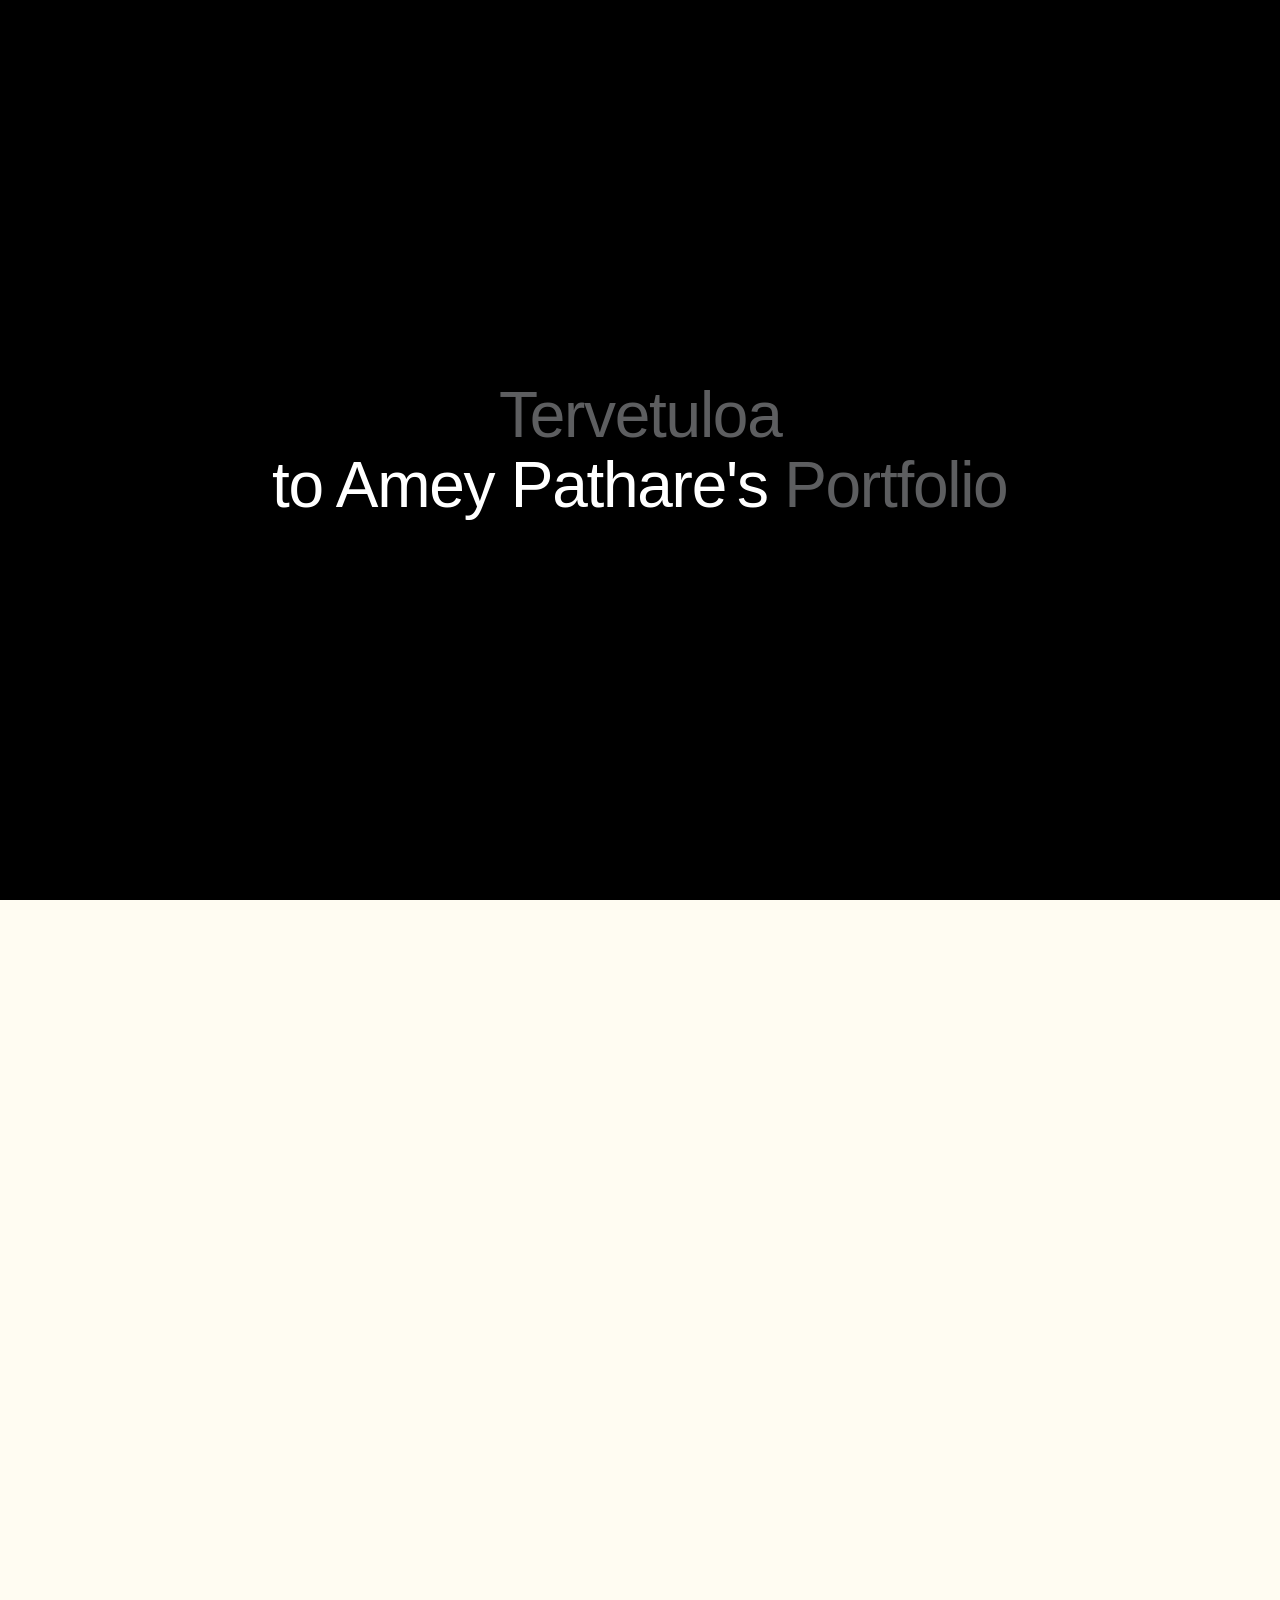
==== index.html @ 40202f6b "Updates" ====
<!DOCTYPE html>
<html lang="en">
  <head>
    <meta charset="UTF-8" />

    <!-- ===== Favicon ===== -->
    <link rel="icon" type="image/png" href="/images/Fav_Icon_Logo.png" />
    <link rel="apple-touch-icon" href="/images/Fav_Icon_Logo.png" />

    <meta name="viewport" content="width=device-width, initial-scale=1.0" />
    <title>Portfolio | Amey Pathare</title>

    <!-- ===== Google Fonts ===== -->
    <link rel="preconnect" href="https://fonts.googleapis.com" />
    <link rel="preconnect" href="https://fonts.gstatic.com" crossorigin />
    <link
      href="https://fonts.googleapis.com/css2?family=DM+Sans:opsz,wght@9..40,100..1000&family=Inter:opsz,wght@14..32,100..900&display=swap"
      rel="stylesheet"
    />

    <!-- ===== Font Awesome ===== -->
    <link
      rel="stylesheet"
      href="https://cdnjs.cloudflare.com/ajax/libs/font-awesome/6.0.0-beta3/css/all.min.css"
    />

    <!-- ===== Microsoft Clarity ===== -->
    <script type="text/javascript">
      (function (c, l, a, r, i, t, y) {
        c[a] = c[a] || function () { (c[a].q = c[a].q || []).push(arguments) };
        t = l.createElement(r); t.async = 1; t.src = "https://www.clarity.ms/tag/" + i;
        y = l.getElementsByTagName(r)[0]; y.parentNode.insertBefore(t, y);
      })(window, document, "clarity", "script", "xxxxxxxxxx");
    </script>
    <script type="module" crossorigin src="/assets/index-BLU9GgT3.js"></script>
    <link rel="stylesheet" crossorigin href="/assets/index-BOpM1VUG.css">
  </head>
  <body>
    <div id="root"></div>
  </body>
</html>
---- assets/index-BOpM1VUG.css ----
:root{--text:#6b6375;--text-h:#08060d;--bg:#fffcf2;--border:#e5e4e7;--sans:-apple-system, BlinkMacSystemFont, "Inter", "Segoe UI", Roboto, sans-serif;--heading:-apple-system, BlinkMacSystemFont, "Inter", "Segoe UI", Roboto, sans-serif;--mono:ui-monospace, Consolas, monospace;font:16px/145% var(--sans);--lightningcss-light:initial;--lightningcss-dark: ;color-scheme:light;color:var(--text);background:var(--bg);font-synthesis:none;text-rendering:optimizelegibility;-webkit-font-smoothing:antialiased;-moz-osx-font-smoothing:grayscale}*,:before,:after{box-sizing:border-box}html,body{font-family:var(--sans);color:var(--text-h);background:#fffcf2!important}#root{text-align:left;width:100%;max-width:100%;min-height:100vh;margin:0;padding:0;overflow-x:clip;background:0 0!important}h1,h2,h3{font-family:var(--heading);color:var(--text-h);margin:0}p{margin:0}a{color:inherit;text-decoration:none}img{max-width:100%;display:block}.slim-navbar-header{z-index:1000;pointer-events:none;justify-content:center;width:100%;padding:0 24px;display:flex;position:fixed;top:24px;left:0}.slim-navbar-container{pointer-events:auto;border-radius:999px;align-items:center;gap:32px;padding:8px 18px;display:flex;position:relative;box-shadow:0 10px 30px #00000026}.slim-navbar-container:before{content:"";z-index:0;-webkit-backdrop-filter:blur(20px)saturate(160%);background:#ffffffa6;border:1px solid #ffffff40;border-radius:999px;transition:background .3s,border-color .3s;position:absolute;inset:0;overflow:hidden;-webkit-mask-image:-webkit-radial-gradient(#fff,#000)}.slim-brand-avatar,.slim-desktop-nav{z-index:1;position:relative}.slim-brand-avatar{cursor:default;background:0 0;border-radius:50%;flex-shrink:0;justify-content:center;align-items:center;width:36px;height:36px;display:flex;overflow:hidden;box-shadow:0 2px 8px #0000001a}.brand-avatar-img{object-fit:cover;pointer-events:none;width:100%;height:100%}.slim-desktop-nav .slim-nav-list{align-items:center;gap:28px;margin:0;padding:0;list-style:none;display:flex}.slim-nav-link{color:#1a1a1a;cursor:default;filter:blur(1.5px);opacity:.4;font-family:-apple-system,BlinkMacSystemFont,Segoe UI,Roboto,sans-serif;font-size:14px;font-weight:500;text-decoration:none;transition:color .3s,font-weight .3s,filter .3s,opacity .3s}.slim-nav-link.is-active{color:#000;filter:blur();opacity:1;font-weight:600}@media (width<=900px){.slim-navbar-container{gap:16px;padding:6px 12px}.slim-desktop-nav .slim-nav-list{gap:16px}.slim-nav-link{font-size:13px}}@media (width<=600px){.slim-navbar-container{border-radius:24px;flex-direction:column;gap:12px;padding:12px}.slim-desktop-nav .slim-nav-list{flex-wrap:wrap;justify-content:center;gap:12px}}.scroll-card-section{background:0 0;position:relative}.scroll-card-section__exit-bg{z-index:0;pointer-events:none;transition:none;position:absolute;inset:0}.scroll-card-sticky{z-index:2;flex-direction:column;justify-content:center;align-items:center;width:100%;height:100svh;display:flex;position:absolute;top:0;left:0;overflow:hidden}.scroll-card-section__title{text-align:left;text-transform:uppercase;color:#0a0a0a;letter-spacing:normal;white-space:nowrap;z-index:10;pointer-events:none;width:100%;margin:0;padding-left:clamp(24px,6vw,80px);font-family:Inter,Helvetica Neue,Helvetica,Arial,sans-serif;font-size:clamp(24px,5vw,80px);font-weight:500;line-height:1;position:absolute;top:clamp(60px,12vh,160px);left:0}.scroll-card-stage{width:100%;height:calc(100% - 200px);transform-style:preserve-3d;perspective:1400px;margin-top:200px;position:relative}.scroll-card{-webkit-backdrop-filter:none;color:#1a1a2e;will-change:transform, opacity;background:#fffffffa;border:1px solid #fffffff2;border-radius:16px;flex-direction:column;align-items:center;padding:22px 18px 18px;transition:transform .25s ease-out,background .3s;display:flex;position:absolute;top:50%;left:50%;overflow:hidden;box-shadow:0 24px 48px -12px #0f172a1f,inset 0 0 0 1px #ffffffb3,inset 0 2px 4px #ffffffe6}.solid-state .scroll-card{border:1px solid #0000000d;box-shadow:0 12px 40px #0f172a26;-webkit-backdrop-filter:none!important;background:#fff!important}.scroll-card.is-expanded{cursor:default;clip-path:none;transition:transform .6s cubic-bezier(.16,1,.3,1),opacity .4s,background .3s;box-shadow:0 30px 60px -12px #0006}.card-backdrop{-webkit-backdrop-filter:blur(12px);z-index:9000;opacity:0;background:#0f172a66;animation:.4s ease-out forwards fadeIn;position:fixed;inset:0}@keyframes fadeIn{to{opacity:1}}.scroll-card__icon-wrap,.scroll-card__title,.scroll-card__desc,.scroll-card__image{opacity:var(--content-opacity,1);transition:opacity .1s ease-out}.scroll-card__icon-wrap{isolation:isolate;flex-shrink:0;justify-content:center;align-items:center;width:64px;height:64px;margin-bottom:14px;display:flex;position:relative}.scroll-card__icon-wrap:before{content:"";filter:blur(12px);z-index:-1;pointer-events:none;background:radial-gradient(circle,#fffffff2 0%,#dce6ff59 40%,#0000 75%);position:absolute;inset:-15px}.scroll-card__icon{z-index:1;object-fit:contain;-webkit-user-select:none;user-select:none;filter:drop-shadow(0 3px 8px #32509626);width:auto;max-width:100%;height:auto;max-height:100%;position:relative}.scroll-card__title{text-align:center;color:#0f172a;letter-spacing:-.01em;margin:0 0 8px;font-size:16px;font-weight:700;line-height:1.2}.scroll-card__desc{color:#475569;text-align:center;-webkit-line-clamp:5;line-clamp:5;-webkit-box-orient:vertical;margin:0;font-size:11.5px;line-height:1.45;display:-webkit-box;overflow:hidden}.scroll-card__image{object-position:center;-webkit-user-select:none;user-select:none;width:100%;height:100%;display:block;position:absolute;inset:0}@media (width<=600px){.scroll-card-stage{transform-origin:50%;height:calc(100% - 120px);margin-top:120px;transform:scale(.7)}.scroll-card__icon-wrap{width:52px;height:52px;margin-bottom:10px}.scroll-card__title{font-size:14px}.scroll-card__desc{font-size:10px}.scroll-card-section__title{top:30px}}@media (width<=380px){.scroll-card-stage{transform:scale(.55)}}@media (prefers-reduced-motion:reduce){.scroll-card{transition:none}}.scroll-card-children{z-index:2000;pointer-events:none;transform-origin:50%;width:100%;height:100%;position:absolute;inset:0}.scroll-card__reflection{pointer-events:none;z-index:1;border-radius:inherit;opacity:0;background:radial-gradient(circle at var(--mouse-x,50%) var(--mouse-y,50%), #fff6 0%, #ffffff0d 40%, transparent 80%);mix-blend-mode:overlay;transition:opacity .3s;position:absolute;inset:0}.scroll-card__reflection:after{content:"";border-radius:inherit;mix-blend-mode:overlay;opacity:.6;background-image:url("data:image/svg+xml,%3Csvg viewBox='0 0 200 200' xmlns='http://www.w3.org/2000/svg'%3E%3Cfilter id='noiseFilter'%3E%3CfeTurbulence type='fractalNoise' baseFrequency='0.85' numOctaves='3' stitchTiles='stitch'/%3E%3C/filter%3E%3Crect width='100%25' height='100%25' filter='url(%23noiseFilter)' opacity='0.25'/%3E%3C/svg%3E");position:absolute;inset:0}.scroll-card.is-expanded .scroll-card__reflection{opacity:1}.scroll-card__icon-wrap,.scroll-card__title,.scroll-card__desc,.scroll-card__image{z-index:2;position:relative}.landing-overlay{z-index:9999;background-color:#000;flex-direction:column;justify-content:center;align-items:center;padding:20px;display:flex;position:fixed;inset:0;overflow:hidden}.landing-text-wrapper{text-align:center;will-change:transform, opacity;flex-direction:column;justify-content:center;align-items:center;width:100%;transition:transform .8s cubic-bezier(.4,0,.2,1),opacity .8s ease-in-out;display:flex}.landing-text-wrapper.zoom-out{opacity:0;transform:scale(3)}.line-mask{justify-content:center;width:100%;display:flex;overflow:hidden}.line-content{color:#fff;letter-spacing:-.02em;white-space:nowrap;will-change:transform;font-family:-apple-system,BlinkMacSystemFont,Segoe UI,Roboto,Helvetica,Arial,sans-serif;font-size:clamp(1.5rem,5vw,4.5rem);font-weight:400;line-height:1.1;transition:transform .9s cubic-bezier(.16,1,.3,1)}.from-bottom{transform:translateY(110%)}.from-top{transform:translateY(-110%)}.line-content.in{transform:translateY(0)}.highlight-blue{color:#5d5e60;font-weight:500}.intro-section{box-sizing:border-box;z-index:1;flex-direction:column;justify-content:flex-start;align-items:flex-start;width:100%;height:100svh;padding:clamp(80px,15vh,160px) clamp(24px,6vw,80px) clamp(50px,7vh,90px);display:flex;position:relative;top:0;overflow:hidden;background:0 0!important}.intro-section__title-wrap{width:100%;margin:0 0 clamp(20px,4vh,40px);display:block;position:relative}.intro-section__title{letter-spacing:normal;grid-template-rows:auto auto;grid-template-columns:max-content max-content max-content;align-items:start;margin:0;line-height:1;display:inline-grid;position:relative}.intro-section__title-name-part1{text-transform:uppercase;color:#0a0a0a;letter-spacing:normal;white-space:nowrap;grid-area:1/1;font-family:Inter,Helvetica Neue,Helvetica,Arial,sans-serif;font-size:clamp(28px,7vw,112px);font-weight:500;line-height:1;display:block}.intro-section__title-name-space{text-transform:uppercase;color:#0a0a0a;letter-spacing:normal;white-space:nowrap;grid-area:1/2;font-family:Inter,Helvetica Neue,Helvetica,Arial,sans-serif;font-size:clamp(28px,7vw,112px);font-weight:500;line-height:1;display:block}.intro-section__title-name-part2{text-transform:uppercase;color:#0a0a0a;letter-spacing:normal;white-space:nowrap;grid-area:1/3;font-family:Inter,Helvetica Neue,Helvetica,Arial,sans-serif;font-size:clamp(28px,7vw,112px);font-weight:500;line-height:1;display:block}.intro-section__title-role{text-transform:none;color:#0a0a0a;letter-spacing:.005em;white-space:nowrap;grid-area:2/2/auto/4;margin-top:.1em;font-family:Georgia,Times New Roman,serif;font-size:clamp(22px,5.2vw,82px);font-style:italic;font-weight:400;line-height:.95;display:block}.intro-section__title-role--full{grid-column:1/-1}.intro-section__content{z-index:1;grid-template-columns:1.4fr 1fr;align-items:center;gap:clamp(24px,4vw,80px);width:100%;display:grid;position:relative}.intro-section__description{width:100%;max-width:560px}.intro-section__description p{color:#000;letter-spacing:.005em;word-spacing:.02em;margin:0;font-family:Georgia,Times New Roman,serif;font-size:clamp(12px,1.7vh,20px);line-height:1.65}.intro-section__word{opacity:.15;will-change:opacity;transition:opacity 50ms linear;display:inline}.intro-section__photo-wrap{border-radius:24px;justify-content:center;align-items:center;width:100%;max-height:60vh;display:flex;position:relative}.intro-section__photo{object-fit:cover;object-position:center 25%;filter:grayscale(.15)contrast(1.02);will-change:transform, opacity;border-radius:20px;width:clamp(180px,22vw,360px);height:clamp(220px,50vh,480px);position:relative;box-shadow:0 20px 60px #0a0a0a1f,0 6px 16px #0a0a0a0f}.intro-section__scroll{letter-spacing:.2em;text-transform:uppercase;color:#0a0a0a;z-index:2;align-items:center;gap:8px;font-family:-apple-system,BlinkMacSystemFont,Helvetica Neue,sans-serif;font-size:11px;font-weight:500;display:flex;position:absolute;bottom:clamp(20px,3vh,36px);left:clamp(24px,6vw,80px)}.intro-section__scroll-arrow{font-size:14px;animation:2s ease-in-out infinite intro-scroll-bounce}@keyframes intro-scroll-bounce{0%,to{transform:translateY(0)}50%{transform:translateY(4px)}}@media (width<=900px){.intro-section{height:auto;min-height:100vh;position:relative;top:auto}.intro-section__content{grid-template-columns:1fr;gap:30px}.intro-section__photo-wrap{order:-1;max-height:50vh}.intro-section__title-name-part1,.intro-section__title-name-space,.intro-section__title-name-part2{font-size:clamp(26px,8.5vw,86px)}.intro-section__title-role{font-size:clamp(20px,6.4vw,64px)}}@media (width<=600px){.intro-section{padding:clamp(50px,9vh,80px) 20px clamp(40px,7vh,60px)}.intro-section__title-name-part1,.intro-section__title-name-space,.intro-section__title-name-part2{font-size:clamp(24px,10vw,58px)}.intro-section__title-role{font-size:clamp(19px,8vw,48px)}.intro-section__description p{font-size:clamp(12px,2.5vh,16px);line-height:1.55}.intro-section__photo{width:180px;height:clamp(180px,40vh,280px)}}@media (prefers-reduced-motion:reduce){.intro-section__scroll-arrow{animation:none}.intro-section__word{opacity:1!important}}.value-takeover-wrapper{background:0 0;height:600vh;margin-top:-100vh;position:relative}.value-takeover-panel{background-color:#0e0e0e;background-image:var(--white-noise-texture);z-index:100;will-change:transform, border-radius, left, right, background-position-y;background-repeat:repeat;background-attachment:scroll;height:100svh;position:absolute;top:0;overflow:hidden}.value-takeover-inner{width:100%;height:100%;position:relative}.value-takeover__title{text-transform:uppercase;color:#fff;letter-spacing:normal;z-index:50;pointer-events:none;width:100%;margin:0;padding-left:clamp(24px,6vw,80px);font-family:Inter,Helvetica Neue,Helvetica,Arial,sans-serif;font-size:clamp(24px,5vw,80px);font-weight:500;line-height:1;position:absolute;top:clamp(60px,12vh,160px);left:0}.value-takeover__card-stack{aspect-ratio:16/9;justify-content:center;width:min(92vw,680px);display:flex;position:absolute;top:62%;left:50%;transform:translate(-50%,-50%)}.value-card{transform-origin:top;border-radius:24px;width:100%;height:100%;position:absolute;top:0;left:50%;overflow:hidden}.value-card-image-wrapper{z-index:1;border-radius:24px;width:100%;height:100%;position:relative;overflow:hidden}.value-card-image{object-fit:cover;object-position:center 30%;width:100%;height:100%;display:block}.value-card-overlay{text-align:center;color:#fff;z-index:3;background:radial-gradient(#0000008c 0%,#00000040 50%,#0000 80%);border-radius:24px;flex-direction:column;justify-content:center;align-items:center;padding:40px;display:flex;position:absolute;inset:0}.value-card-title{text-transform:uppercase;letter-spacing:-.02em;color:#fff;text-shadow:0 2px 16px #000000b3;margin:0 0 14px;font-family:-apple-system,BlinkMacSystemFont,Helvetica Neue,Helvetica,Arial,sans-serif;font-size:clamp(1.8rem,3.2vw,3rem);font-weight:800;line-height:1.05}.value-card-description{color:#f5efe3;text-shadow:0 1px 8px #000000b3;text-align:center;max-width:70%;margin:0;font-family:-apple-system,BlinkMacSystemFont,Segoe UI,Roboto,sans-serif;font-size:clamp(.9rem,1.1vw,1.05rem);font-weight:400;line-height:1.5}@media (width<=900px){.value-takeover-wrapper{height:500vh}.value-takeover__card-stack{aspect-ratio:16/9;width:90vw;max-width:780px;top:62%}.value-card,.value-card-image-wrapper,.value-card-overlay{border-radius:20px}.value-card-overlay{padding:28px}.value-card-title{font-size:clamp(1.5rem,5vw,2.2rem)}.value-card-description{max-width:85%;font-size:.9rem}}@media (width<=600px){.value-takeover-wrapper{height:450vh}.value-takeover__card-stack{aspect-ratio:5/4;width:94vw}.value-card,.value-card-image-wrapper,.value-card-overlay{border-radius:16px}.value-card-overlay{padding:22px}.value-card-title{font-size:clamp(1.2rem,6vw,1.8rem)}.value-card-description{max-width:90%;font-size:.85rem}}.tools-sphere-section{z-index:1;background:0 0;width:100%;height:100svh;position:relative;overflow:hidden}.tools-sphere__left-content{z-index:50;pointer-events:none;flex-direction:column;gap:clamp(24px,4vh,40px);width:100%;max-width:42%;padding-left:clamp(24px,6vw,80px);padding-right:clamp(16px,4vw,60px);display:flex;position:absolute;top:clamp(60px,12vh,160px);left:0}.tools-sphere__title{text-transform:uppercase;color:#0a0a0a;letter-spacing:normal;white-space:nowrap;margin:0;font-family:Inter,Helvetica Neue,Helvetica,Arial,sans-serif;font-size:clamp(24px,5vw,80px);font-weight:500;line-height:1;position:relative}.tools-sphere__description{color:#000;letter-spacing:.005em;word-spacing:.02em;border-left:3px solid #575353;max-width:500px;margin:0;padding-left:clamp(16px,2vw,24px);font-family:Georgia,Times New Roman,serif;font-size:clamp(16px,1.8vw,24px);line-height:1.65}.tools-sphere__container{cursor:default;width:58%;height:100%;position:absolute;top:0;left:42%;overflow:hidden}.tools-sphere__circle{pointer-events:none;will-change:transform;z-index:1;border-radius:50%;justify-content:center;align-items:center;display:flex;position:absolute;overflow:hidden;box-shadow:inset -8px -10px 22px #00000026,0 18px 36px #00000026,0 4px 12px #00000014}.tools-sphere__circle:after{content:"";pointer-events:none;z-index:2;background:radial-gradient(#fffffff2 0%,#fff0 80%);border-radius:50%;width:50%;height:30%;position:absolute;top:5%;left:15%;transform:rotate(-35deg)}.tools-sphere__logo{object-fit:contain;pointer-events:none;z-index:1;width:55%;height:55%}@media (width<=900px){.tools-sphere__left-content{max-width:50%}.tools-sphere__title{font-size:clamp(20px,6vw,56px)}.tools-sphere__container{width:50%;left:50%}}@media (width<=600px){.tools-sphere__left-content{max-width:100%;padding-right:20px;top:40px}.tools-sphere__title{font-size:clamp(18px,7vw,42px)}.tools-sphere__description{display:none}.tools-sphere__container{width:80%;left:20%}}.timeline-wrapper{background:0 0;height:800vh;margin-top:-100vh;position:relative}.timeline-section{background-color:#0e0e0e;background-image:var(--white-noise-texture);z-index:100;will-change:transform, border-radius, left, right;box-sizing:border-box;background-repeat:repeat;flex-direction:column;height:100svh;padding:clamp(40px,8vh,100px) clamp(24px,6vw,80px);display:flex;position:absolute;top:0;overflow:hidden}.timeline-header{z-index:10;width:100%;margin-bottom:clamp(20px,4vh,40px);position:relative}.timeline-title{text-transform:uppercase;letter-spacing:normal;color:#fff;margin:0;font-family:Inter,Helvetica Neue,Helvetica,Arial,sans-serif;font-size:clamp(24px,5vw,80px);font-weight:500;line-height:1}.timeline-cards-container{z-index:10;flex:1;width:100%;position:relative}.timeline-card{flex-direction:row;align-items:flex-start;gap:clamp(40px,6vw,100px);width:100%;height:100%;display:flex;position:absolute;top:0;left:0}.timeline-card-left{flex-direction:column;flex:1;justify-content:flex-start;height:100%;display:flex}.timeline-card-text{flex-direction:column;gap:clamp(16px,2.5vh,24px);max-width:600px;display:flex}.timeline-card-heading{letter-spacing:-.02em;color:#fff;margin:0;font-family:Inter,Helvetica Neue,Helvetica,Arial,sans-serif;font-size:clamp(24px,3vw,42px);font-weight:500;line-height:1.1}.timeline-card-description{color:#ffffffb3;margin:0;font-family:Inter,Helvetica Neue,Helvetica,Arial,sans-serif;font-size:clamp(14px,1.4vw,18px);font-weight:400;line-height:1.65}.timeline-card-button{color:#fff;cursor:pointer;background-color:#0000;border:1px solid #fff6;border-radius:999px;justify-content:center;align-self:flex-start;align-items:center;margin-top:8px;padding:12px 24px;font-family:Inter,Helvetica Neue,Helvetica,Arial,sans-serif;font-size:16px;font-weight:400;text-decoration:none;transition:background-color .3s,border-color .3s,color .3s;display:inline-flex;position:relative;overflow:hidden}.timeline-card-button:hover{color:#0e0e0e;background-color:#fff;border-color:#fff}.timeline-card-button-content{z-index:2;position:relative}.timeline-card-ripple{left:var(--ripple-x);top:var(--ripple-y);width:var(--ripple-size,0px);height:var(--ripple-size,0px);opacity:0;pointer-events:none;z-index:1;background-color:#ffffff40;border-radius:50%;transition:transform .4s ease-out,opacity .3s ease-out;position:absolute;transform:translate(-50%,-50%)scale(0)}.timeline-card-ripple.is-active{opacity:1;transform:translate(-50%,-50%)scale(1)}.timeline-card-number{align-items:baseline;gap:8px;margin-top:auto;padding-top:40px;padding-bottom:clamp(20px,4vh,40px);display:flex}.timeline-card-number-current{color:#fff;letter-spacing:-.04em;font-family:Inter,Helvetica Neue,Helvetica,Arial,sans-serif;font-size:clamp(60px,8vw,120px);font-weight:700;line-height:.8}.timeline-card-number-total{color:#ffffff80;letter-spacing:-.02em;font-family:Inter,Helvetica Neue,Helvetica,Arial,sans-serif;font-size:clamp(24px,3vw,36px);font-weight:400}.timeline-card-right{flex:1.2;justify-content:flex-end;align-items:flex-start;display:flex}.tilt-card-wrapper{aspect-ratio:1514/804;cursor:pointer;background-color:#ffffff0d;border-radius:6px;width:100%;max-width:100%;transition:transform .15s ease-out,box-shadow .3s;position:relative;overflow:hidden;box-shadow:0 20px 40px #0006}.tilt-card-wrapper:hover{box-shadow:0 30px 60px #0009}.timeline-card-image-link{width:100%;height:100%;text-decoration:none;display:block}.timeline-card-image-wrapper{width:100%;height:100%;overflow:hidden}.timeline-card-image{object-fit:cover;width:100%;height:100%;transition:transform .3s;transform:scale(1.05)}.tilt-card-glare{pointer-events:none;z-index:2;transition:opacity .2s;position:absolute;inset:0}.timeline-ruler{z-index:20;width:100%;padding:0 clamp(24px,6vw,80px);position:absolute;bottom:clamp(20px,4vh,60px);left:0}.timeline-ruler-track{border-bottom:1px solid #fff3;justify-content:space-between;align-items:flex-end;width:100%;height:40px;display:flex}.timeline-ruler-marker{background-color:#fff3;width:1px;transition:height .3s,background-color .3s}.timeline-ruler-marker.is-major{width:2px}.timeline-ruler-marker.is-active,.timeline-ruler-marker.is-major.is-active{background-color:#fff}@media (width<=900px){.timeline-card{flex-direction:column;align-items:flex-start;gap:40px}.timeline-card-left{order:2;justify-content:flex-start;width:100%;height:auto}.timeline-card-number{margin-top:40px;padding-bottom:0}.timeline-card-right{flex:none;order:1;justify-content:center;width:100%}.tilt-card-wrapper{width:100%}.timeline-title{font-size:clamp(30px,8vw,50px)}}@media (width<=600px){.timeline-section{padding:30px 20px}.timeline-header{top:20px}.timeline-ruler{padding:0 20px;bottom:20px}.timeline-card-number-current{font-size:clamp(50px,15vw,80px)}}.after-hours-wrapper{z-index:1;background-color:#0000;height:350vh;position:relative}.after-hours-sticky{flex-direction:column;height:100vh;padding-top:clamp(40px,8vh,120px);display:flex;position:sticky;top:0;overflow:hidden}.after-hours-header{z-index:20;width:100%;margin-bottom:clamp(20px,4vh,50px);padding-left:clamp(24px,6vw,80px);position:relative}.after-hours-title{text-transform:uppercase;letter-spacing:normal;color:#0a0a0a;margin:0;font-family:Inter,Helvetica Neue,Helvetica,Arial,sans-serif;font-size:clamp(24px,5vw,80px);font-weight:500;line-height:1}.after-hours-track-container{flex:1;width:100%;position:relative}.after-hours-wave-svg{pointer-events:none;z-index:5;width:3000px;height:100%;position:absolute;top:0;left:0}.after-hours-wave-path{fill:none;stroke:#0a0a0a;stroke-width:1.5px}.after-hours-track{will-change:transform;width:3000px;height:100%;position:absolute;top:0;left:0}.after-hours-node{z-index:10;position:absolute}.after-hours-content{text-align:center;flex-direction:column;align-items:center;width:380px;padding-bottom:20px;display:flex;position:absolute;left:50%;transform:translate(-50%)}.node-0 .after-hours-content{bottom:105px}.node-1 .after-hours-content{top:10px}.after-hours-event-title{color:#0a0a0a;margin:0 0 8px;font-family:Georgia,Times New Roman,serif;font-size:22px;font-style:italic;font-weight:400;line-height:1.25}.after-hours-desc{color:#475569;margin:0 0 16px;font-family:-apple-system,BlinkMacSystemFont,Segoe UI,Roboto,sans-serif;font-size:13px;line-height:1.5}.after-hours-button{color:#0a0a0a;cursor:pointer;background-color:#0000;border:1px solid #a0a0a0;border-radius:999px;justify-content:center;align-items:center;padding:10px 20px;font-family:Inter,Helvetica Neue,Helvetica,Arial,sans-serif;font-size:13px;font-weight:400;text-decoration:none;transition:background-color .3s,border-color .3s,color .3s;display:inline-flex;position:relative;overflow:hidden}.after-hours-button:hover{color:#fff;background-color:#0a0a0a;border-color:#0a0a0a}.after-hours-button-content{z-index:2;position:relative}.after-hours-ripple{left:var(--ripple-x);top:var(--ripple-y);width:var(--ripple-size,0px);height:var(--ripple-size,0px);opacity:0;pointer-events:none;z-index:1;background-color:#00000026;border-radius:50%;transition:transform .4s ease-out,opacity .3s ease-out;position:absolute;transform:translate(-50%,-50%)scale(0)}.after-hours-ripple.is-active{opacity:1;transform:translate(-50%,-50%)scale(1)}.beyond-data-wrapper{background:0 0;height:400vh;margin-top:-100vh;position:relative}.beyond-data-panel{background-color:#0e0e0e;background-image:var(--white-noise-texture);z-index:100;will-change:transform, border-radius, left, right, background-position-y;background-repeat:repeat;background-attachment:scroll;height:100svh;position:absolute;top:0;overflow:hidden}.beyond-data-inner{box-sizing:border-box;flex-direction:column;justify-content:center;align-items:flex-start;width:100%;height:100%;padding:clamp(80px,15vh,160px) clamp(24px,6vw,80px) clamp(50px,7vh,90px);display:flex;position:relative}.beyond-data-title{text-transform:uppercase;letter-spacing:normal;color:#fff;margin:0 0 clamp(40px,6vh,80px);font-family:Inter,Helvetica Neue,Helvetica,Arial,sans-serif;font-size:clamp(24px,5vw,80px);font-weight:500;line-height:1}.beyond-data-content{flex-direction:column;max-width:900px;display:flex}.beyond-data-content p{color:#fff;letter-spacing:.005em;word-spacing:.02em;margin:0;font-family:Georgia,Times New Roman,serif;font-size:clamp(12px,1.7vh,20px);line-height:1.65}.beyond-data-word{opacity:.15;will-change:opacity;transition:opacity 50ms linear;display:inline}.contact-folder-wrapper{background:0 0;height:300vh;position:relative}.contact-folder-sticky{box-sizing:border-box;flex-direction:column;justify-content:center;align-items:center;height:100svh;padding-top:clamp(60px,12vh,160px);display:flex;position:sticky;top:0;overflow:visible}.contact-folder-header{z-index:10;width:100%;padding-left:clamp(24px,6vw,80px);position:absolute;top:clamp(40px,8vh,100px);left:0}.contact-folder-title{text-transform:uppercase;letter-spacing:normal;color:#0a0a0a;margin:0;font-family:Inter,Helvetica Neue,Helvetica,Arial,sans-serif;font-size:clamp(24px,5vw,80px);font-weight:500;line-height:1}.contact-folder-stage{flex:1;justify-content:center;align-items:center;width:100%;display:flex;position:relative;overflow:visible}.folder-float{--ff-w:240px;--ff-h:180px;--ff-r:18px;--ff-tab:14px;--ff-back:#3f3f46;--ff-front:#52525b;--ff-paper:#f5f5f5;--ff-item:#fff;--ff-label:#f5f5f5;--ff-spread:200px;--ff-lift:120px;--ff-angle:34deg;--ff-rest:16deg;--ff-open:.52s;--ff-close:.312s;--ff-stagger:45ms;--ff-n:5;--ff-spring:cubic-bezier(.34, 1.57, .64, 1);--ff-ease-out:cubic-bezier(.23, 1, .32, 1);width:var(--ff-w);padding-top:var(--ff-tab);font-family:inherit;font-size:13px;font-weight:500;line-height:1;display:inline-block;position:relative}.folder-float__folder{width:var(--ff-w);height:var(--ff-h);position:relative}.folder-float__back{z-index:0;border-radius:var(--ff-r);background:var(--ff-back);transform-origin:50% 100%;position:absolute;inset:0;transform:perspective(600px)rotateX(8deg)}.folder-float__back:before{content:"";top:calc(-1 * var(--ff-tab));width:42%;height:calc(var(--ff-tab) + var(--ff-r));border-radius:var(--ff-r) var(--ff-r) 0 0;background:inherit;position:absolute;left:0}.folder-float__paper{z-index:1;background:var(--ff-paper);opacity:0;height:50%;transition:transform var(--ff-close) var(--ff-ease-out), opacity var(--ff-close) ease;border-radius:6px;position:absolute;top:10%;left:8%;right:8%;transform:translateY(10px)}.folder-float__front{z-index:2;box-sizing:border-box;border-radius:var(--ff-r);background:linear-gradient(180deg, color-mix(in srgb, var(--ff-front) 92%, #fff), var(--ff-front) 60%);height:76%;color:var(--ff-label);transform:perspective(600px) rotateX(calc(-1 * var(--ff-rest)));transform-origin:50% 100%;transition:transform var(--ff-open) var(--ff-ease-out);flex-direction:column;justify-content:flex-end;gap:5px;padding:14px 16px;display:flex;position:absolute;bottom:0;left:0;right:0;box-shadow:0 -10px 24px #00000047}.folder-float__label{font-size:13px;font-weight:600}.folder-float__sub{opacity:.55;font-size:11px}.folder-float[data-open] .folder-float__front{transform:perspective(600px) rotateX(calc(-1 * var(--ff-angle)))}.folder-float[data-open] .folder-float__paper{opacity:1;transition:transform var(--ff-open) var(--ff-ease-out), opacity .2s ease;transform:translateY(0)}.folder-float__items{top:var(--ff-tab);z-index:1;width:0;height:0;position:absolute;left:50%}.folder-float__item{background:var(--ff-item);cursor:pointer;opacity:0;transform-origin:50%;pointer-events:none;-webkit-tap-highlight-color:transparent;width:64px;height:64px;transition:transform var(--ff-close) var(--ff-ease-out) calc((var(--ff-n) - 1 - var(--i)) * var(--ff-stagger) * .5), opacity .16s ease calc((var(--ff-n) - 1 - var(--i)) * var(--ff-stagger) * .5 + var(--ff-close) * .45), scale .16s var(--ff-ease-out);border:0;border-radius:16px;outline:none;justify-content:center;align-items:center;margin:0;padding:12px;display:flex;position:absolute;top:0;left:50%;transform:translate(-50%,44px)scale(.6);box-shadow:0 8px 20px #00000026}.folder-float__img{object-fit:contain;pointer-events:none;width:100%;height:100%}.folder-float[data-open] .folder-float__item{opacity:1;transform:translate(calc(-50% + var(--x)), var(--y)) rotate(var(--r)) scale(1);pointer-events:auto;transition:transform var(--ff-open) var(--ff-spring) calc(var(--i) * var(--ff-stagger)), opacity .16s ease calc(var(--i) * var(--ff-stagger)), scale .16s var(--ff-ease-out)}.folder-float[data-live] .folder-float__item{cursor:grab;transition:scale .16s var(--ff-ease-out)}.folder-float__item[data-drag]{cursor:grabbing}@media (hover:hover) and (pointer:fine){.folder-float[data-open] .folder-float__item:hover{scale:1.08}}.folder-float[data-open] .folder-float__item:active{scale:.95}.folder-float__item[data-pop]{animation:folder-float-pop .32s var(--ff-ease-out)}@keyframes folder-float-pop{30%{scale:1.1}to{scale:1}}@media (prefers-reduced-motion:reduce){.folder-float__front,.folder-float__paper{transition:opacity .2s}.folder-float[data-open] .folder-float__front{transform:perspective(600px) rotateX(calc(-1 * var(--ff-rest)))}.folder-float__paper{transform:none!important}.folder-float__item{transition:opacity .2s}.folder-float[data-open] .folder-float__item{transition:opacity .2s ease calc(var(--i) * var(--ff-stagger))}}@media (width<=600px){.folder-float{transform-origin:50%;transform:scale(.85)}}
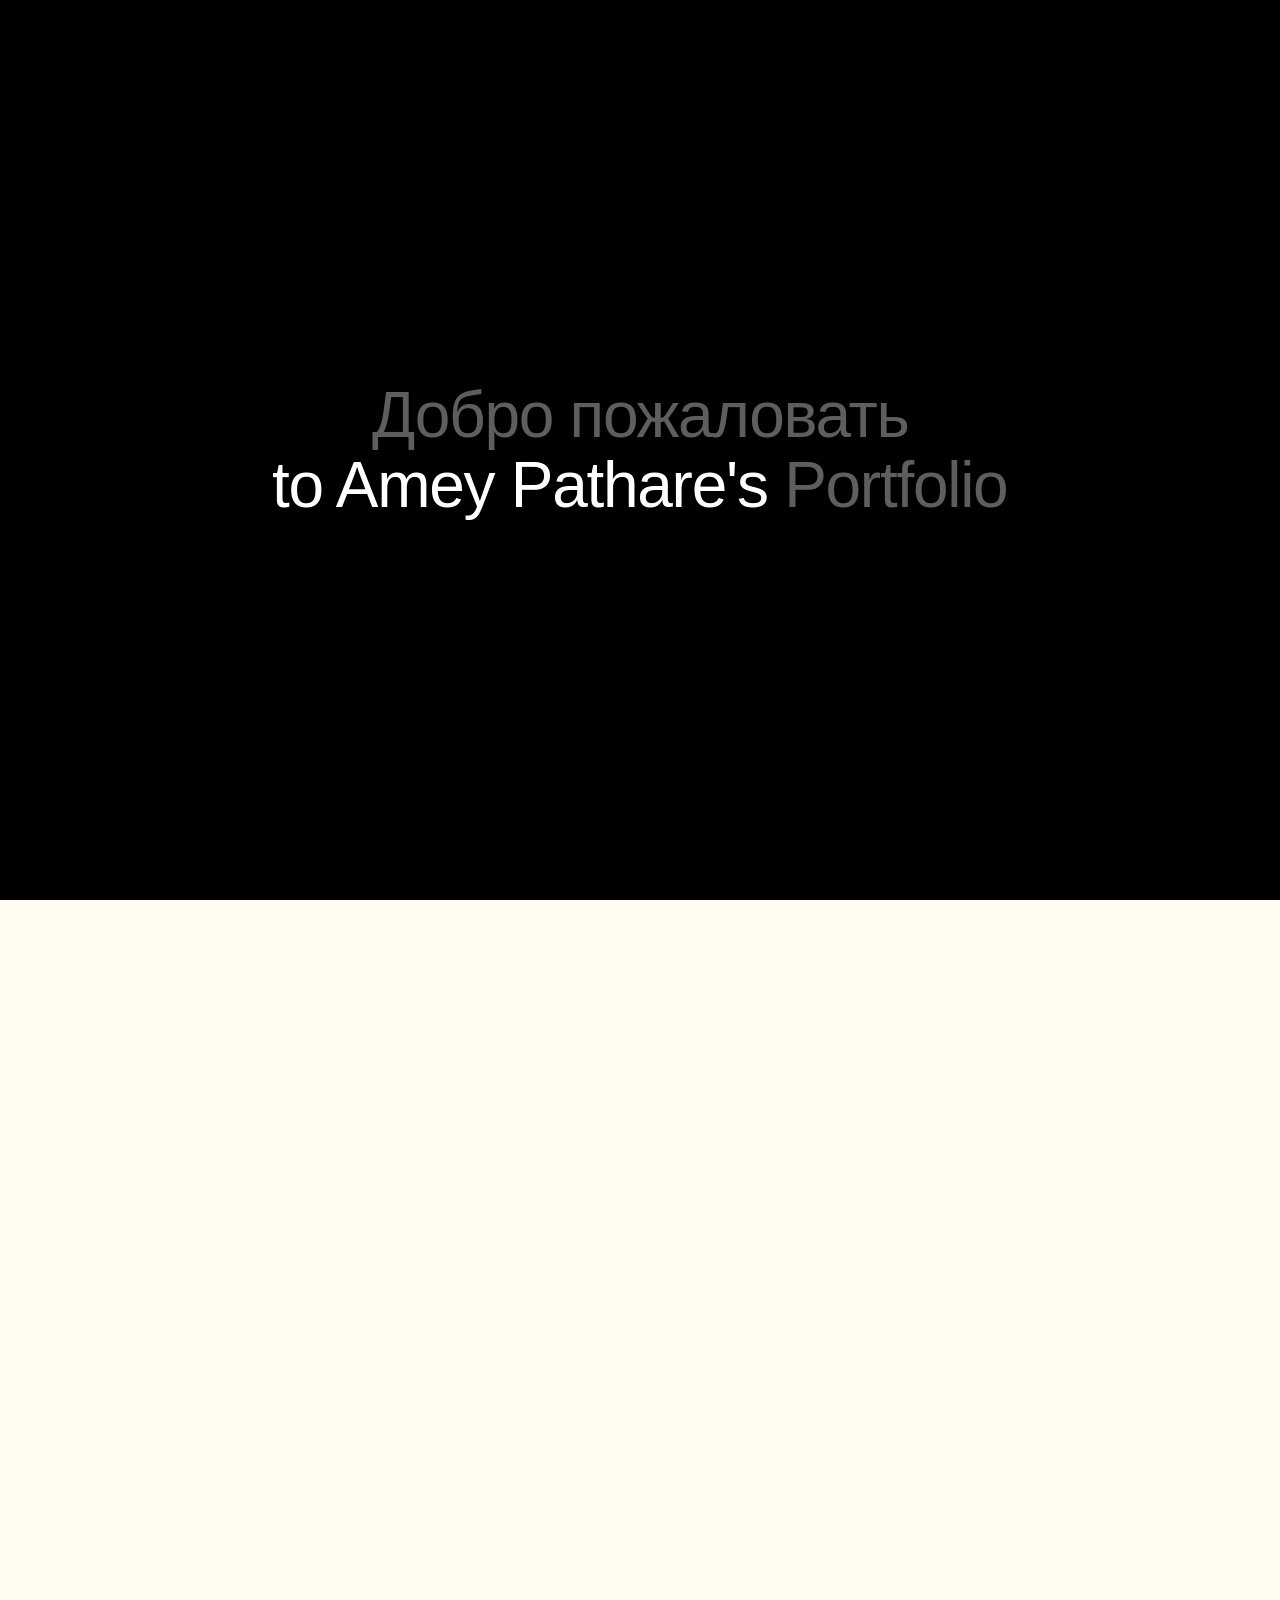
==== commit 4440f5fa: "Updates" ====
--- a/index.html
+++ b/index.html
@@ -32,8 +32,8 @@
         y = l.getElementsByTagName(r)[0]; y.parentNode.insertBefore(t, y);
       })(window, document, "clarity", "script", "xxxxxxxxxx");
     </script>
-    <script type="module" crossorigin src="/assets/index-BLU9GgT3.js"></script>
-    <link rel="stylesheet" crossorigin href="/assets/index-BOpM1VUG.css">
+    <script type="module" crossorigin src="/assets/index-DGUgwiuj.js"></script>
+    <link rel="stylesheet" crossorigin href="/assets/index-BKMoPvUg.css">
   </head>
   <body>
     <div id="root"></div>
--- a/assets/index-BKMoPvUg.css
+++ b/assets/index-BKMoPvUg.css
@@ -0,0 +1 @@
+:root{--text:#6b6375;--text-h:#08060d;--bg:#fffcf2;--border:#e5e4e7;--sans:-apple-system, BlinkMacSystemFont, "Inter", "Segoe UI", Roboto, sans-serif;--heading:-apple-system, BlinkMacSystemFont, "Inter", "Segoe UI", Roboto, sans-serif;--mono:ui-monospace, Consolas, monospace;font:16px/145% var(--sans);--lightningcss-light:initial;--lightningcss-dark: ;color-scheme:light;color:var(--text);background:var(--bg);font-synthesis:none;text-rendering:optimizelegibility;-webkit-font-smoothing:antialiased;-moz-osx-font-smoothing:grayscale}*,:before,:after{box-sizing:border-box}html,body{font-family:var(--sans);color:var(--text-h);background:#fffcf2!important}#root{text-align:left;width:100%;max-width:100%;min-height:100vh;margin:0;padding:0;overflow-x:clip;background:0 0!important}h1,h2,h3{font-family:var(--heading);color:var(--text-h);margin:0}p{margin:0}a{color:inherit;text-decoration:none}img{max-width:100%;display:block}.slim-navbar-header{z-index:1000;pointer-events:none;justify-content:center;width:100%;padding:0 24px;display:flex;position:fixed;top:24px;left:0}.slim-navbar-container{pointer-events:auto;border-radius:999px;align-items:center;gap:32px;padding:8px 18px;display:flex;position:relative;box-shadow:0 10px 30px #00000026}.slim-navbar-container:before{content:"";z-index:0;-webkit-backdrop-filter:blur(20px)saturate(160%);background:#ffffffa6;border:1px solid #ffffff40;border-radius:999px;transition:background .3s,border-color .3s;position:absolute;inset:0;overflow:hidden;-webkit-mask-image:-webkit-radial-gradient(#fff,#000)}.slim-brand-avatar,.slim-desktop-nav{z-index:1;position:relative}.slim-brand-avatar{cursor:default;background:0 0;border-radius:50%;flex-shrink:0;justify-content:center;align-items:center;width:36px;height:36px;display:flex;overflow:hidden;box-shadow:0 2px 8px #0000001a}.brand-avatar-img{object-fit:cover;pointer-events:none;width:100%;height:100%}.slim-desktop-nav .slim-nav-list{align-items:center;gap:28px;margin:0;padding:0;list-style:none;display:flex}.slim-nav-link{color:#1a1a1a;cursor:default;filter:blur(1.5px);opacity:.4;font-family:-apple-system,BlinkMacSystemFont,Segoe UI,Roboto,sans-serif;font-size:14px;font-weight:500;text-decoration:none;transition:color .3s,font-weight .3s,filter .3s,opacity .3s}.slim-nav-link.is-active{color:#000;filter:blur();opacity:1;font-weight:600}@media (width<=900px){.slim-navbar-container{gap:16px;padding:6px 12px}.slim-desktop-nav .slim-nav-list{gap:16px}.slim-nav-link{font-size:13px}}@media (width<=600px){.slim-navbar-container{border-radius:24px;flex-direction:column;gap:12px;padding:12px}.slim-desktop-nav .slim-nav-list{flex-wrap:wrap;justify-content:center;gap:12px}}.scroll-card-section{background:0 0;position:relative}.scroll-card-section__exit-bg{z-index:0;pointer-events:none;transition:none;position:absolute;inset:0}.scroll-card-sticky{z-index:2;flex-direction:column;justify-content:center;align-items:center;width:100%;height:100svh;display:flex;position:absolute;top:0;left:0;overflow:hidden}.scroll-card-section__title{text-align:left;text-transform:uppercase;color:#0a0a0a;letter-spacing:normal;white-space:nowrap;z-index:10;pointer-events:none;width:100%;margin:0;padding-left:clamp(24px,6vw,80px);font-family:Inter,Helvetica Neue,Helvetica,Arial,sans-serif;font-size:clamp(24px,5vw,80px);font-weight:500;line-height:1;position:absolute;top:clamp(60px,12vh,160px);left:0}.scroll-card-stage{width:100%;height:calc(100% - 200px);transform-style:preserve-3d;perspective:1400px;margin-top:200px;position:relative}.scroll-card{-webkit-backdrop-filter:none;color:#1a1a2e;will-change:transform, opacity;cursor:pointer;background:#ccc5b9fa;border:1px solid #fff6;border-radius:16px;flex-direction:column;align-items:center;padding:22px 18px 18px;transition:transform .25s ease-out,background .3s;display:flex;position:absolute;top:50%;left:50%;overflow:hidden;box-shadow:0 24px 48px -12px #0f172a1f,inset 0 0 0 1px #ffffff4d,inset 0 2px 4px #fff6}.solid-state .scroll-card{border:1px solid #0000000d;box-shadow:0 12px 40px #0f172a26;-webkit-backdrop-filter:none!important;background:#ccc5b9!important}.scroll-card.is-expanded{cursor:default;clip-path:none;transition:transform .6s cubic-bezier(.16,1,.3,1),opacity .4s,background .3s;box-shadow:0 30px 60px -12px #0006}.card-backdrop{-webkit-backdrop-filter:blur(12px);z-index:9000;opacity:0;background:#0f172a66;animation:.4s ease-out forwards fadeIn;position:fixed;inset:0}@keyframes fadeIn{to{opacity:1}}.scroll-card__icon-wrap,.scroll-card__title,.scroll-card__desc,.scroll-card__image{opacity:var(--content-opacity,1);transition:opacity .1s ease-out}.scroll-card__icon-wrap{isolation:isolate;flex-shrink:0;justify-content:center;align-items:center;width:64px;height:64px;margin-bottom:14px;display:flex;position:relative}.scroll-card__icon-wrap:before{content:"";filter:blur(12px);z-index:-1;pointer-events:none;background:radial-gradient(circle,#ffffffd9 0%,#fff3 40%,#0000 75%);position:absolute;inset:-15px}.scroll-card__icon{z-index:1;object-fit:contain;-webkit-user-select:none;user-select:none;filter:drop-shadow(0 3px 8px #32509626);width:auto;max-width:100%;height:auto;max-height:100%;position:relative}.scroll-card__title{text-align:center;color:#0f172a;letter-spacing:-.01em;margin:0 0 8px;font-size:16px;font-weight:700;line-height:1.2}.scroll-card__desc{color:#475569;text-align:center;-webkit-line-clamp:5;line-clamp:5;-webkit-box-orient:vertical;margin:0;font-size:11.5px;line-height:1.45;display:-webkit-box;overflow:hidden}.scroll-card__image{object-position:center;-webkit-user-select:none;user-select:none;width:100%;height:100%;display:block;position:absolute;inset:0}@media (width<=600px){.scroll-card-stage{transform-origin:50%;height:calc(100% - 120px);margin-top:120px;transform:scale(.7)}.scroll-card__icon-wrap{width:52px;height:52px;margin-bottom:10px}.scroll-card__title{font-size:14px}.scroll-card__desc{font-size:10px}.scroll-card-section__title{top:30px}}@media (width<=380px){.scroll-card-stage{transform:scale(.55)}}@media (prefers-reduced-motion:reduce){.scroll-card{transition:none}}.scroll-card-children{z-index:2000;pointer-events:none;transform-origin:50%;width:100%;height:100%;position:absolute;inset:0}.scroll-card__reflection{pointer-events:none;z-index:1;border-radius:inherit;opacity:0;background:radial-gradient(circle at var(--mouse-x,50%) var(--mouse-y,50%), #fff6 0%, #ffffff0d 40%, transparent 80%);mix-blend-mode:overlay;transition:opacity .3s;position:absolute;inset:0}.scroll-card__reflection:after{content:"";border-radius:inherit;mix-blend-mode:overlay;opacity:.6;background-image:url("data:image/svg+xml,%3Csvg viewBox='0 0 200 200' xmlns='http://www.w3.org/2000/svg'%3E%3Cfilter id='noiseFilter'%3E%3CfeTurbulence type='fractalNoise' baseFrequency='0.85' numOctaves='3' stitchTiles='stitch'/%3E%3C/filter%3E%3Crect width='100%25' height='100%25' filter='url(%23noiseFilter)' opacity='0.25'/%3E%3C/svg%3E");position:absolute;inset:0}.scroll-card.is-expanded .scroll-card__reflection{opacity:1}.scroll-card__icon-wrap,.scroll-card__title,.scroll-card__desc,.scroll-card__image{z-index:2;position:relative}.landing-overlay{z-index:9999;background-color:#000;flex-direction:column;justify-content:center;align-items:center;padding:20px;display:flex;position:fixed;inset:0;overflow:hidden}.landing-text-wrapper{text-align:center;will-change:transform, opacity;flex-direction:column;justify-content:center;align-items:center;width:100%;transition:transform .8s cubic-bezier(.4,0,.2,1),opacity .8s ease-in-out;display:flex}.landing-text-wrapper.zoom-out{opacity:0;transform:scale(3)}.line-mask{justify-content:center;width:100%;display:flex;overflow:hidden}.line-content{color:#fff;letter-spacing:-.02em;white-space:nowrap;will-change:transform;font-family:-apple-system,BlinkMacSystemFont,Segoe UI,Roboto,Helvetica,Arial,sans-serif;font-size:clamp(1.5rem,5vw,4.5rem);font-weight:400;line-height:1.1;transition:transform .9s cubic-bezier(.16,1,.3,1)}.from-bottom{transform:translateY(110%)}.from-top{transform:translateY(-110%)}.line-content.in{transform:translateY(0)}.highlight-blue{color:#5d5e60;font-weight:500}.intro-section{box-sizing:border-box;z-index:1;flex-direction:column;justify-content:flex-start;align-items:flex-start;width:100%;height:100svh;padding:clamp(80px,15vh,160px) clamp(24px,6vw,80px) clamp(50px,7vh,90px);display:flex;position:relative;top:0;overflow:hidden;background:0 0!important}.intro-section__title-wrap{width:100%;margin:0 0 clamp(20px,4vh,40px);display:block;position:relative}.intro-section__title{letter-spacing:normal;grid-template-rows:auto auto;grid-template-columns:max-content max-content max-content;align-items:start;margin:0;line-height:1;display:inline-grid;position:relative}.intro-section__title-name-part1{text-transform:uppercase;color:#0a0a0a;letter-spacing:normal;white-space:nowrap;grid-area:1/1;font-family:Inter,Helvetica Neue,Helvetica,Arial,sans-serif;font-size:clamp(28px,7vw,112px);font-weight:500;line-height:1;display:block}.intro-section__title-name-space{text-transform:uppercase;color:#0a0a0a;letter-spacing:normal;white-space:nowrap;grid-area:1/2;font-family:Inter,Helvetica Neue,Helvetica,Arial,sans-serif;font-size:clamp(28px,7vw,112px);font-weight:500;line-height:1;display:block}.intro-section__title-name-part2{text-transform:uppercase;color:#0a0a0a;letter-spacing:normal;white-space:nowrap;grid-area:1/3;font-family:Inter,Helvetica Neue,Helvetica,Arial,sans-serif;font-size:clamp(28px,7vw,112px);font-weight:500;line-height:1;display:block}.intro-section__title-role{text-transform:none;color:#0a0a0a;letter-spacing:.005em;white-space:nowrap;grid-area:2/2/auto/4;margin-top:.1em;font-family:Georgia,Times New Roman,serif;font-size:clamp(22px,5.2vw,82px);font-style:italic;font-weight:400;line-height:.95;display:block}.intro-section__title-role--full{grid-column:1/-1}.intro-section__content{z-index:1;grid-template-columns:1.4fr 1fr;align-items:center;gap:clamp(24px,4vw,80px);width:100%;display:grid;position:relative}.intro-section__description{width:100%;max-width:560px}.intro-section__description p{color:#000;letter-spacing:.005em;word-spacing:.02em;margin:0;font-family:Georgia,Times New Roman,serif;font-size:clamp(12px,1.7vh,20px);line-height:1.65}.intro-section__word{opacity:.15;will-change:opacity;transition:opacity 50ms linear;display:inline}.intro-section__photo-wrap{border-radius:24px;justify-content:center;align-items:center;width:100%;max-height:60vh;display:flex;position:relative}.intro-section__photo{object-fit:cover;object-position:center 25%;filter:grayscale(.15)contrast(1.02);will-change:transform, opacity;border-radius:20px;width:clamp(180px,22vw,360px);height:clamp(220px,50vh,480px);position:relative;box-shadow:0 20px 60px #0a0a0a1f,0 6px 16px #0a0a0a0f}.intro-section__scroll{letter-spacing:.2em;text-transform:uppercase;color:#0a0a0a;z-index:2;align-items:center;gap:8px;font-family:-apple-system,BlinkMacSystemFont,Helvetica Neue,sans-serif;font-size:11px;font-weight:500;display:flex;position:absolute;bottom:clamp(20px,3vh,36px);left:clamp(24px,6vw,80px)}.intro-section__scroll-arrow{font-size:14px;animation:2s ease-in-out infinite intro-scroll-bounce}@keyframes intro-scroll-bounce{0%,to{transform:translateY(0)}50%{transform:translateY(4px)}}@media (width<=900px){.intro-section{height:auto;min-height:100vh;position:relative;top:auto}.intro-section__content{grid-template-columns:1fr;gap:30px}.intro-section__photo-wrap{order:-1;max-height:50vh}.intro-section__title-name-part1,.intro-section__title-name-space,.intro-section__title-name-part2{font-size:clamp(26px,8.5vw,86px)}.intro-section__title-role{font-size:clamp(20px,6.4vw,64px)}}@media (width<=600px){.intro-section{padding:clamp(50px,9vh,80px) 20px clamp(40px,7vh,60px)}.intro-section__title-name-part1,.intro-section__title-name-space,.intro-section__title-name-part2{font-size:clamp(24px,10vw,58px)}.intro-section__title-role{font-size:clamp(19px,8vw,48px)}.intro-section__description p{font-size:clamp(12px,2.5vh,16px);line-height:1.55}.intro-section__photo{width:180px;height:clamp(180px,40vh,280px)}}@media (prefers-reduced-motion:reduce){.intro-section__scroll-arrow{animation:none}.intro-section__word{opacity:1!important}}.value-takeover-wrapper{background:0 0;height:600vh;margin-top:-100vh;position:relative}.value-takeover-panel{background-color:#0e0e0e;background-image:var(--white-noise-texture);z-index:100;will-change:transform, border-radius, left, right, background-position-y;background-repeat:repeat;background-attachment:scroll;height:100svh;position:absolute;top:0;overflow:hidden}.value-takeover-inner{width:100%;height:100%;position:relative}.value-takeover__title{text-transform:uppercase;color:#fff;letter-spacing:normal;z-index:50;pointer-events:none;width:100%;margin:0;padding-left:clamp(24px,6vw,80px);font-family:Inter,Helvetica Neue,Helvetica,Arial,sans-serif;font-size:clamp(24px,5vw,80px);font-weight:500;line-height:1;position:absolute;top:clamp(60px,12vh,160px);left:0}.value-takeover__card-stack{aspect-ratio:16/9;justify-content:center;width:min(92vw,680px);display:flex;position:absolute;top:62%;left:50%;transform:translate(-50%,-50%)}.value-card{transform-origin:top;border-radius:24px;width:100%;height:100%;position:absolute;top:0;left:50%;overflow:hidden}.value-card-image-wrapper{z-index:1;border-radius:24px;width:100%;height:100%;position:relative;overflow:hidden}.value-card-image{object-fit:cover;object-position:center 30%;width:100%;height:100%;display:block}.value-card-overlay{text-align:center;color:#fff;z-index:3;background:radial-gradient(#0000008c 0%,#00000040 50%,#0000 80%);border-radius:24px;flex-direction:column;justify-content:center;align-items:center;padding:40px;display:flex;position:absolute;inset:0}.value-card-title{text-transform:uppercase;letter-spacing:-.02em;color:#fff;text-shadow:0 2px 16px #000000b3;margin:0 0 14px;font-family:-apple-system,BlinkMacSystemFont,Helvetica Neue,Helvetica,Arial,sans-serif;font-size:clamp(1.8rem,3.2vw,3rem);font-weight:800;line-height:1.05}.value-card-description{color:#f5efe3;text-shadow:0 1px 8px #000000b3;text-align:center;max-width:70%;margin:0;font-family:-apple-system,BlinkMacSystemFont,Segoe UI,Roboto,sans-serif;font-size:clamp(.9rem,1.1vw,1.05rem);font-weight:400;line-height:1.5}@media (width<=900px){.value-takeover-wrapper{height:500vh}.value-takeover__card-stack{aspect-ratio:16/9;width:90vw;max-width:780px;top:62%}.value-card,.value-card-image-wrapper,.value-card-overlay{border-radius:20px}.value-card-overlay{padding:28px}.value-card-title{font-size:clamp(1.5rem,5vw,2.2rem)}.value-card-description{max-width:85%;font-size:.9rem}}@media (width<=600px){.value-takeover-wrapper{height:450vh}.value-takeover__card-stack{aspect-ratio:5/4;width:94vw}.value-card,.value-card-image-wrapper,.value-card-overlay{border-radius:16px}.value-card-overlay{padding:22px}.value-card-title{font-size:clamp(1.2rem,6vw,1.8rem)}.value-card-description{max-width:90%;font-size:.85rem}}.tools-sphere-section{z-index:1;background:0 0;width:100%;height:100svh;position:relative;overflow:hidden}.tools-sphere__left-content{z-index:50;pointer-events:none;flex-direction:column;gap:clamp(24px,4vh,40px);width:100%;max-width:42%;padding-left:clamp(24px,6vw,80px);padding-right:clamp(16px,4vw,60px);display:flex;position:absolute;top:clamp(60px,12vh,160px);left:0}.tools-sphere__title{text-transform:uppercase;color:#0a0a0a;letter-spacing:normal;white-space:nowrap;margin:0;font-family:Inter,Helvetica Neue,Helvetica,Arial,sans-serif;font-size:clamp(24px,5vw,80px);font-weight:500;line-height:1;position:relative}.tools-sphere__description{color:#000;letter-spacing:.005em;word-spacing:.02em;border-left:3px solid #575353;max-width:500px;margin:0;padding-left:clamp(16px,2vw,24px);font-family:Georgia,Times New Roman,serif;font-size:clamp(16px,1.8vw,24px);line-height:1.65}.tools-sphere__container{cursor:default;width:58%;height:100%;position:absolute;top:0;left:42%;overflow:hidden}.tools-sphere__circle{pointer-events:none;will-change:transform;z-index:1;border-radius:50%;justify-content:center;align-items:center;display:flex;position:absolute;overflow:hidden;box-shadow:inset -8px -10px 22px #00000026,0 18px 36px #00000026,0 4px 12px #00000014}.tools-sphere__circle:after{content:"";pointer-events:none;z-index:2;background:radial-gradient(#fffffff2 0%,#fff0 80%);border-radius:50%;width:50%;height:30%;position:absolute;top:5%;left:15%;transform:rotate(-35deg)}.tools-sphere__logo{object-fit:contain;pointer-events:none;z-index:1;width:55%;height:55%}@media (width<=900px){.tools-sphere__left-content{max-width:50%}.tools-sphere__title{font-size:clamp(20px,6vw,56px)}.tools-sphere__container{width:50%;left:50%}}@media (width<=600px){.tools-sphere__left-content{max-width:100%;padding-right:20px;top:40px}.tools-sphere__title{font-size:clamp(18px,7vw,42px)}.tools-sphere__description{display:none}.tools-sphere__container{width:80%;left:20%}}.timeline-wrapper{background:0 0;height:800vh;margin-top:-100vh;position:relative}.timeline-section{background-color:#0e0e0e;background-image:var(--white-noise-texture);z-index:100;will-change:transform, border-radius, left, right;box-sizing:border-box;background-repeat:repeat;flex-direction:column;height:100svh;padding:clamp(40px,8vh,100px) clamp(24px,6vw,80px);display:flex;position:absolute;top:0;overflow:hidden}.timeline-header{z-index:10;width:100%;margin-bottom:clamp(20px,4vh,40px);position:relative}.timeline-title{text-transform:uppercase;letter-spacing:normal;color:#fff;margin:0;font-family:Inter,Helvetica Neue,Helvetica,Arial,sans-serif;font-size:clamp(24px,5vw,80px);font-weight:500;line-height:1}.timeline-cards-container{z-index:10;flex:1;width:100%;position:relative}.timeline-card{flex-direction:row;align-items:flex-start;gap:clamp(40px,6vw,100px);width:100%;height:100%;display:flex;position:absolute;top:0;left:0}.timeline-card-left{flex-direction:column;flex:1;justify-content:flex-start;height:100%;display:flex}.timeline-card-text{flex-direction:column;gap:clamp(16px,2.5vh,24px);max-width:600px;display:flex}.timeline-card-heading{letter-spacing:-.02em;color:#fff;margin:0;font-family:Inter,Helvetica Neue,Helvetica,Arial,sans-serif;font-size:clamp(24px,3vw,42px);font-weight:500;line-height:1.1}.timeline-card-description{color:#ffffffb3;margin:0;font-family:Inter,Helvetica Neue,Helvetica,Arial,sans-serif;font-size:clamp(14px,1.4vw,18px);font-weight:400;line-height:1.65}.timeline-card-button{color:#fff;cursor:pointer;background-color:#0000;border:1px solid #fff6;border-radius:999px;justify-content:center;align-self:flex-start;align-items:center;margin-top:8px;padding:12px 24px;font-family:Inter,Helvetica Neue,Helvetica,Arial,sans-serif;font-size:16px;font-weight:400;text-decoration:none;transition:background-color .3s,border-color .3s,color .3s;display:inline-flex;position:relative;overflow:hidden}.timeline-card-button:hover{color:#0e0e0e;background-color:#fff;border-color:#fff}.timeline-card-button-content{z-index:2;position:relative}.timeline-card-ripple{left:var(--ripple-x);top:var(--ripple-y);width:var(--ripple-size,0px);height:var(--ripple-size,0px);opacity:0;pointer-events:none;z-index:1;background-color:#ffffff40;border-radius:50%;transition:transform .4s ease-out,opacity .3s ease-out;position:absolute;transform:translate(-50%,-50%)scale(0)}.timeline-card-ripple.is-active{opacity:1;transform:translate(-50%,-50%)scale(1)}.timeline-card-number{align-items:baseline;gap:8px;margin-top:auto;padding-top:40px;padding-bottom:clamp(20px,4vh,40px);display:flex}.timeline-card-number-current{color:#fff;letter-spacing:-.04em;font-family:Inter,Helvetica Neue,Helvetica,Arial,sans-serif;font-size:clamp(60px,8vw,120px);font-weight:700;line-height:.8}.timeline-card-number-total{color:#ffffff80;letter-spacing:-.02em;font-family:Inter,Helvetica Neue,Helvetica,Arial,sans-serif;font-size:clamp(24px,3vw,36px);font-weight:400}.timeline-card-right{flex:1.2;justify-content:flex-end;align-items:flex-start;display:flex}.tilt-card-wrapper{aspect-ratio:1514/804;cursor:pointer;background-color:#ffffff0d;border-radius:6px;width:100%;max-width:100%;transition:transform .15s ease-out,box-shadow .3s;position:relative;overflow:hidden;box-shadow:0 20px 40px #0006}.tilt-card-wrapper:hover{box-shadow:0 30px 60px #0009}.timeline-card-image-link{width:100%;height:100%;text-decoration:none;display:block}.timeline-card-image-wrapper{width:100%;height:100%;overflow:hidden}.timeline-card-image{object-fit:cover;width:100%;height:100%;transition:transform .3s;transform:scale(1.05)}.tilt-card-glare{pointer-events:none;z-index:2;transition:opacity .2s;position:absolute;inset:0}.timeline-ruler{z-index:20;width:100%;padding:0 clamp(24px,6vw,80px);position:absolute;bottom:clamp(20px,4vh,60px);left:0}.timeline-ruler-track{border-bottom:1px solid #fff3;justify-content:space-between;align-items:flex-end;width:100%;height:40px;display:flex}.timeline-ruler-marker{background-color:#fff3;width:1px;transition:height .3s,background-color .3s}.timeline-ruler-marker.is-major{width:2px}.timeline-ruler-marker.is-active,.timeline-ruler-marker.is-major.is-active{background-color:#fff}@media (width<=900px){.timeline-card{flex-direction:column;align-items:flex-start;gap:40px}.timeline-card-left{order:2;justify-content:flex-start;width:100%;height:auto}.timeline-card-number{margin-top:40px;padding-bottom:0}.timeline-card-right{flex:none;order:1;justify-content:center;width:100%}.tilt-card-wrapper{width:100%}.timeline-title{font-size:clamp(30px,8vw,50px)}}@media (width<=600px){.timeline-section{padding:30px 20px}.timeline-header{top:20px}.timeline-ruler{padding:0 20px;bottom:20px}.timeline-card-number-current{font-size:clamp(50px,15vw,80px)}}.after-hours-wrapper{z-index:1;background-color:#0000;height:350vh;position:relative}.after-hours-sticky{flex-direction:column;height:100vh;padding-top:clamp(40px,8vh,120px);display:flex;position:sticky;top:0;overflow:hidden}.after-hours-header{z-index:20;width:100%;margin-bottom:clamp(20px,4vh,50px);padding-left:clamp(24px,6vw,80px);position:relative}.after-hours-title{text-transform:uppercase;letter-spacing:normal;color:#0a0a0a;margin:0;font-family:Inter,Helvetica Neue,Helvetica,Arial,sans-serif;font-size:clamp(24px,5vw,80px);font-weight:500;line-height:1}.after-hours-track-container{flex:1;width:100%;position:relative}.after-hours-wave-svg{pointer-events:none;z-index:5;width:3000px;height:100%;position:absolute;top:0;left:0}.after-hours-wave-path{fill:none;stroke:#0a0a0a;stroke-width:1.5px}.after-hours-track{will-change:transform;width:3000px;height:100%;position:absolute;top:0;left:0}.after-hours-node{z-index:10;position:absolute}.after-hours-content{text-align:center;flex-direction:column;align-items:center;width:380px;padding-bottom:20px;display:flex;position:absolute;left:50%;transform:translate(-50%)}.node-0 .after-hours-content{bottom:105px}.node-1 .after-hours-content{top:10px}.after-hours-event-title{color:#0a0a0a;margin:0 0 8px;font-family:Georgia,Times New Roman,serif;font-size:22px;font-style:italic;font-weight:400;line-height:1.25}.after-hours-desc{color:#475569;margin:0 0 16px;font-family:-apple-system,BlinkMacSystemFont,Segoe UI,Roboto,sans-serif;font-size:13px;line-height:1.5}.after-hours-button{color:#0a0a0a;cursor:pointer;background-color:#0000;border:1px solid #a0a0a0;border-radius:999px;justify-content:center;align-items:center;padding:10px 20px;font-family:Inter,Helvetica Neue,Helvetica,Arial,sans-serif;font-size:13px;font-weight:400;text-decoration:none;transition:background-color .3s,border-color .3s,color .3s;display:inline-flex;position:relative;overflow:hidden}.after-hours-button:hover{color:#fff;background-color:#0a0a0a;border-color:#0a0a0a}.after-hours-button-content{z-index:2;position:relative}.after-hours-ripple{left:var(--ripple-x);top:var(--ripple-y);width:var(--ripple-size,0px);height:var(--ripple-size,0px);opacity:0;pointer-events:none;z-index:1;background-color:#00000026;border-radius:50%;transition:transform .4s ease-out,opacity .3s ease-out;position:absolute;transform:translate(-50%,-50%)scale(0)}.after-hours-ripple.is-active{opacity:1;transform:translate(-50%,-50%)scale(1)}.beyond-data-wrapper{background:0 0;height:400vh;margin-top:-100vh;position:relative}.beyond-data-panel{background-color:#0e0e0e;background-image:var(--white-noise-texture);z-index:100;will-change:transform, border-radius, left, right, background-position-y;background-repeat:repeat;background-attachment:scroll;height:100svh;position:absolute;top:0;overflow:hidden}.beyond-data-inner{box-sizing:border-box;flex-direction:column;justify-content:center;align-items:flex-start;width:100%;height:100%;padding:clamp(80px,15vh,160px) clamp(24px,6vw,80px) clamp(50px,7vh,90px);display:flex;position:relative}.beyond-data-title{text-transform:uppercase;letter-spacing:normal;color:#fff;margin:0 0 clamp(40px,6vh,80px);font-family:Inter,Helvetica Neue,Helvetica,Arial,sans-serif;font-size:clamp(24px,5vw,80px);font-weight:500;line-height:1}.beyond-data-content{flex-direction:column;max-width:900px;display:flex}.beyond-data-content p{color:#fff;letter-spacing:.005em;word-spacing:.02em;margin:0;font-family:Georgia,Times New Roman,serif;font-size:clamp(12px,1.7vh,20px);line-height:1.65}.beyond-data-word{opacity:.15;will-change:opacity;transition:opacity 50ms linear;display:inline}.contact-folder-wrapper{background:0 0;height:300vh;position:relative}.contact-folder-sticky{box-sizing:border-box;flex-direction:column;justify-content:center;align-items:center;height:100svh;padding-top:clamp(60px,12vh,160px);display:flex;position:sticky;top:0;overflow:visible}.contact-folder-header{z-index:10;width:100%;padding-left:clamp(24px,6vw,80px);position:absolute;top:clamp(40px,8vh,100px);left:0}.contact-folder-title{text-transform:uppercase;letter-spacing:normal;color:#0a0a0a;margin:0;font-family:Inter,Helvetica Neue,Helvetica,Arial,sans-serif;font-size:clamp(24px,5vw,80px);font-weight:500;line-height:1}.contact-folder-stage{flex:1;justify-content:center;align-items:center;width:100%;display:flex;position:relative;overflow:visible}.folder-float{--ff-w:240px;--ff-h:180px;--ff-r:18px;--ff-tab:14px;--ff-back:#3f3f46;--ff-front:#52525b;--ff-paper:#f5f5f5;--ff-item:#fff;--ff-label:#f5f5f5;--ff-spread:200px;--ff-lift:120px;--ff-angle:34deg;--ff-rest:16deg;--ff-open:.52s;--ff-close:.312s;--ff-stagger:45ms;--ff-n:5;--ff-spring:cubic-bezier(.34, 1.57, .64, 1);--ff-ease-out:cubic-bezier(.23, 1, .32, 1);width:var(--ff-w);padding-top:var(--ff-tab);font-family:inherit;font-size:13px;font-weight:500;line-height:1;display:inline-block;position:relative}.folder-float__folder{width:var(--ff-w);height:var(--ff-h);position:relative}.folder-float__back{z-index:0;border-radius:var(--ff-r);background:var(--ff-back);transform-origin:50% 100%;position:absolute;inset:0;transform:perspective(600px)rotateX(8deg)}.folder-float__back:before{content:"";top:calc(-1 * var(--ff-tab));width:42%;height:calc(var(--ff-tab) + var(--ff-r));border-radius:var(--ff-r) var(--ff-r) 0 0;background:inherit;position:absolute;left:0}.folder-float__paper{z-index:1;background:var(--ff-paper);opacity:0;height:50%;transition:transform var(--ff-close) var(--ff-ease-out), opacity var(--ff-close) ease;border-radius:6px;position:absolute;top:10%;left:8%;right:8%;transform:translateY(10px)}.folder-float__front{z-index:2;box-sizing:border-box;border-radius:var(--ff-r);background:linear-gradient(180deg, color-mix(in srgb, var(--ff-front) 92%, #fff), var(--ff-front) 60%);height:76%;color:var(--ff-label);transform:perspective(600px) rotateX(calc(-1 * var(--ff-rest)));transform-origin:50% 100%;transition:transform var(--ff-open) var(--ff-ease-out);flex-direction:column;justify-content:flex-end;gap:5px;padding:14px 16px;display:flex;position:absolute;bottom:0;left:0;right:0;box-shadow:0 -10px 24px #00000047}.folder-float__label{font-size:13px;font-weight:600}.folder-float__sub{opacity:.55;font-size:11px}.folder-float[data-open] .folder-float__front{transform:perspective(600px) rotateX(calc(-1 * var(--ff-angle)))}.folder-float[data-open] .folder-float__paper{opacity:1;transition:transform var(--ff-open) var(--ff-ease-out), opacity .2s ease;transform:translateY(0)}.folder-float__items{top:var(--ff-tab);z-index:1;width:0;height:0;position:absolute;left:50%}.folder-float__item{background:var(--ff-item);cursor:pointer;opacity:0;transform-origin:50%;pointer-events:none;-webkit-tap-highlight-color:transparent;width:64px;height:64px;transition:transform var(--ff-close) var(--ff-ease-out) calc((var(--ff-n) - 1 - var(--i)) * var(--ff-stagger) * .5), opacity .16s ease calc((var(--ff-n) - 1 - var(--i)) * var(--ff-stagger) * .5 + var(--ff-close) * .45), scale .16s var(--ff-ease-out);border:0;border-radius:16px;outline:none;justify-content:center;align-items:center;margin:0;padding:12px;display:flex;position:absolute;top:0;left:50%;transform:translate(-50%,44px)scale(.6);box-shadow:0 8px 20px #00000026}.folder-float__img{object-fit:contain;pointer-events:none;width:100%;height:100%}.folder-float[data-open] .folder-float__item{opacity:1;transform:translate(calc(-50% + var(--x)), var(--y)) rotate(var(--r)) scale(1);pointer-events:auto;transition:transform var(--ff-open) var(--ff-spring) calc(var(--i) * var(--ff-stagger)), opacity .16s ease calc(var(--i) * var(--ff-stagger)), scale .16s var(--ff-ease-out)}.folder-float[data-live] .folder-float__item{cursor:grab;transition:scale .16s var(--ff-ease-out)}.folder-float__item[data-drag]{cursor:grabbing}@media (hover:hover) and (pointer:fine){.folder-float[data-open] .folder-float__item:hover{scale:1.08}}.folder-float[data-open] .folder-float__item:active{scale:.95}.folder-float__item[data-pop]{animation:folder-float-pop .32s var(--ff-ease-out)}@keyframes folder-float-pop{30%{scale:1.1}to{scale:1}}@media (prefers-reduced-motion:reduce){.folder-float__front,.folder-float__paper{transition:opacity .2s}.folder-float[data-open] .folder-float__front{transform:perspective(600px) rotateX(calc(-1 * var(--ff-rest)))}.folder-float__paper{transform:none!important}.folder-float__item{transition:opacity .2s}.folder-float[data-open] .folder-float__item{transition:opacity .2s ease calc(var(--i) * var(--ff-stagger))}}@media (width<=600px){.folder-float{transform-origin:50%;transform:scale(.85)}}
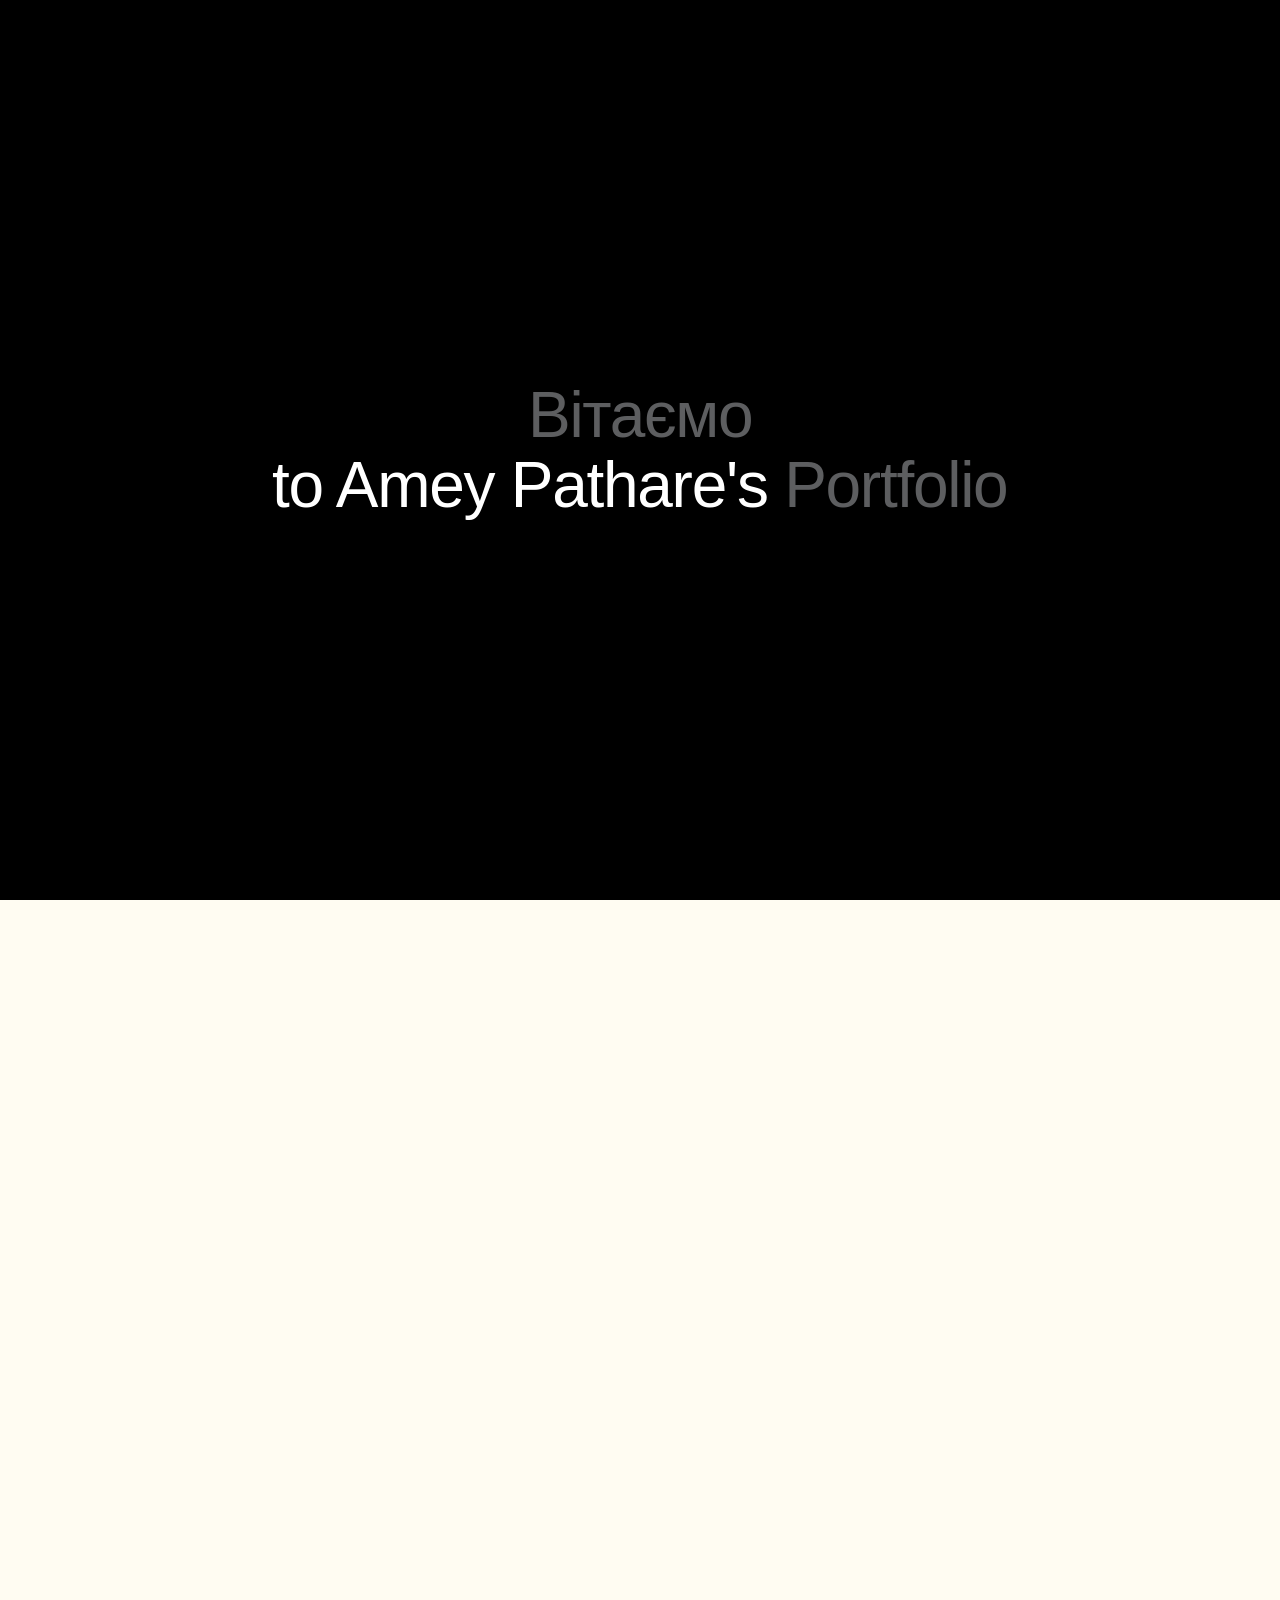
==== commit dd4ff19f: "Updates" ====
--- a/index.html
+++ b/index.html
@@ -32,8 +32,8 @@
         y = l.getElementsByTagName(r)[0]; y.parentNode.insertBefore(t, y);
       })(window, document, "clarity", "script", "xxxxxxxxxx");
     </script>
-    <script type="module" crossorigin src="/assets/index-DGUgwiuj.js"></script>
-    <link rel="stylesheet" crossorigin href="/assets/index-BKMoPvUg.css">
+    <script type="module" crossorigin src="/assets/index-DFDrkbuo.js"></script>
+    <link rel="stylesheet" crossorigin href="/assets/index-Cn4mQ7Po.css">
   </head>
   <body>
     <div id="root"></div>
--- a/assets/index-Cn4mQ7Po.css
+++ b/assets/index-Cn4mQ7Po.css
@@ -0,0 +1 @@
+:root{--text:#6b6375;--text-h:#08060d;--bg:#fffcf2;--border:#e5e4e7;--sans:-apple-system, BlinkMacSystemFont, "Inter", "Segoe UI", Roboto, sans-serif;--heading:-apple-system, BlinkMacSystemFont, "Inter", "Segoe UI", Roboto, sans-serif;--mono:ui-monospace, Consolas, monospace;font:16px/145% var(--sans);--lightningcss-light:initial;--lightningcss-dark: ;color-scheme:light;color:var(--text);background:var(--bg);font-synthesis:none;text-rendering:optimizelegibility;-webkit-font-smoothing:antialiased;-moz-osx-font-smoothing:grayscale}*,:before,:after{box-sizing:border-box}html,body{font-family:var(--sans);color:var(--text-h);background:#fffcf2!important}#root{text-align:left;width:100%;max-width:100%;min-height:100vh;margin:0;padding:0;overflow-x:clip;background:0 0!important}h1,h2,h3{font-family:var(--heading);color:var(--text-h);margin:0}p{margin:0}a{color:inherit;text-decoration:none}img{max-width:100%;display:block}.slim-navbar-header{z-index:1000;pointer-events:none;justify-content:center;width:100%;padding:0 24px;display:flex;position:fixed;top:24px;left:0}.slim-navbar-container{pointer-events:auto;border-radius:999px;align-items:center;gap:32px;padding:8px 18px;display:flex;position:relative;box-shadow:0 10px 30px #00000026}.slim-navbar-container:before{content:"";z-index:0;-webkit-backdrop-filter:blur(20px)saturate(160%);background:#ffffffa6;border:1px solid #ffffff40;border-radius:999px;transition:background .3s,border-color .3s;position:absolute;inset:0;overflow:hidden;-webkit-mask-image:-webkit-radial-gradient(#fff,#000)}.slim-brand-avatar,.slim-desktop-nav{z-index:1;position:relative}.slim-brand-avatar{cursor:default;background:0 0;border-radius:50%;flex-shrink:0;justify-content:center;align-items:center;width:36px;height:36px;display:flex;overflow:hidden;box-shadow:0 2px 8px #0000001a}.brand-avatar-img{object-fit:cover;pointer-events:none;width:100%;height:100%}.slim-desktop-nav .slim-nav-list{align-items:center;gap:28px;margin:0;padding:0;list-style:none;display:flex}.slim-nav-link{color:#1a1a1a;cursor:default;filter:blur(1.5px);opacity:.4;font-family:-apple-system,BlinkMacSystemFont,Segoe UI,Roboto,sans-serif;font-size:14px;font-weight:500;text-decoration:none;transition:color .3s,font-weight .3s,filter .3s,opacity .3s}.slim-nav-link.is-active{color:#000;filter:blur();opacity:1;font-weight:600}@media (width<=900px){.slim-navbar-container{gap:16px;padding:6px 12px}.slim-desktop-nav .slim-nav-list{gap:16px}.slim-nav-link{font-size:13px}}@media (width<=600px){.slim-navbar-container{border-radius:24px;flex-direction:column;gap:12px;padding:12px}.slim-desktop-nav .slim-nav-list{flex-wrap:wrap;justify-content:center;gap:12px}}.scroll-card-section{background:0 0;position:relative}.scroll-card-section__exit-bg{z-index:0;pointer-events:none;transition:none;position:absolute;inset:0}.scroll-card-sticky{z-index:2;flex-direction:column;justify-content:center;align-items:center;width:100%;height:100svh;display:flex;position:absolute;top:0;left:0;overflow:hidden}.scroll-card-section__title{text-align:left;text-transform:uppercase;color:#0a0a0a;letter-spacing:normal;white-space:nowrap;z-index:10;pointer-events:none;width:100%;margin:0;padding-left:clamp(24px,6vw,80px);font-family:Inter,Helvetica Neue,Helvetica,Arial,sans-serif;font-size:clamp(24px,5vw,80px);font-weight:500;line-height:1;position:absolute;top:clamp(60px,12vh,160px);left:0}.scroll-card-stage{width:100%;height:calc(100% - 200px);transform-style:preserve-3d;perspective:1400px;margin-top:200px;position:relative}.scroll-card{-webkit-backdrop-filter:none;color:#1a1a2e;will-change:transform, opacity;cursor:pointer;background:#fbfbfbfa;border:1px solid #fffffff2;border-radius:16px;flex-direction:column;align-items:center;padding:22px 18px 18px;transition:transform .25s ease-out,background .3s;display:flex;position:absolute;top:50%;left:50%;overflow:hidden;box-shadow:0 24px 48px -12px #0f172a1f,inset 0 0 0 1px #ffffffb3,inset 0 2px 4px #ffffffe6}.solid-state .scroll-card{border:1px solid #0000000d;box-shadow:0 12px 40px #0f172a26;-webkit-backdrop-filter:none!important;background:#fbfbfb!important}.scroll-card.is-expanded{cursor:default;clip-path:none;transition:transform .6s cubic-bezier(.16,1,.3,1),opacity .4s,background .3s;box-shadow:0 30px 60px -12px #0006}.card-backdrop{-webkit-backdrop-filter:blur(12px);z-index:9000;opacity:0;background:#0f172a66;animation:.4s ease-out forwards fadeIn;position:fixed;inset:0}@keyframes fadeIn{to{opacity:1}}.scroll-card__icon-wrap,.scroll-card__title,.scroll-card__desc,.scroll-card__image{opacity:var(--content-opacity,1);transition:opacity .1s ease-out}.scroll-card__icon-wrap{isolation:isolate;flex-shrink:0;justify-content:center;align-items:center;width:64px;height:64px;margin-bottom:14px;display:flex;position:relative}.scroll-card__icon-wrap:before{content:"";filter:blur(12px);z-index:-1;pointer-events:none;background:radial-gradient(circle,#fffffff2 0%,#dce6ff59 40%,#0000 75%);position:absolute;inset:-15px}.scroll-card__icon{z-index:1;object-fit:contain;-webkit-user-select:none;user-select:none;filter:drop-shadow(0 3px 8px #32509626);width:auto;max-width:100%;height:auto;max-height:100%;position:relative}.scroll-card__title{text-align:center;color:#0f172a;letter-spacing:-.01em;margin:0 0 8px;font-size:16px;font-weight:700;line-height:1.2}.scroll-card__desc{color:#475569;text-align:center;-webkit-line-clamp:5;line-clamp:5;-webkit-box-orient:vertical;margin:0;font-size:11.5px;line-height:1.45;display:-webkit-box;overflow:hidden}.scroll-card__image{object-position:center;-webkit-user-select:none;user-select:none;width:100%;height:100%;display:block;position:absolute;inset:0}@media (width<=600px){.scroll-card-stage{transform-origin:50%;height:calc(100% - 120px);margin-top:120px;transform:scale(.7)}.scroll-card__icon-wrap{width:52px;height:52px;margin-bottom:10px}.scroll-card__title{font-size:14px}.scroll-card__desc{font-size:10px}.scroll-card-section__title{top:30px}}@media (width<=380px){.scroll-card-stage{transform:scale(.55)}}@media (prefers-reduced-motion:reduce){.scroll-card{transition:none}}.scroll-card-children{z-index:2000;pointer-events:none;transform-origin:50%;width:100%;height:100%;position:absolute;inset:0}.scroll-card__reflection{pointer-events:none;z-index:1;border-radius:inherit;opacity:0;background:radial-gradient(circle at var(--mouse-x,50%) var(--mouse-y,50%), #fff6 0%, #ffffff0d 40%, transparent 80%);mix-blend-mode:overlay;transition:opacity .3s;position:absolute;inset:0}.scroll-card__reflection:after{content:"";border-radius:inherit;mix-blend-mode:overlay;opacity:.6;background-image:url("data:image/svg+xml,%3Csvg viewBox='0 0 200 200' xmlns='http://www.w3.org/2000/svg'%3E%3Cfilter id='noiseFilter'%3E%3CfeTurbulence type='fractalNoise' baseFrequency='0.85' numOctaves='3' stitchTiles='stitch'/%3E%3C/filter%3E%3Crect width='100%25' height='100%25' filter='url(%23noiseFilter)' opacity='0.25'/%3E%3C/svg%3E");position:absolute;inset:0}.scroll-card.is-expanded .scroll-card__reflection{opacity:1}.scroll-card__icon-wrap,.scroll-card__title,.scroll-card__desc,.scroll-card__image{z-index:2;position:relative}.landing-overlay{z-index:9999;background-color:#000;flex-direction:column;justify-content:center;align-items:center;padding:20px;display:flex;position:fixed;inset:0;overflow:hidden}.landing-text-wrapper{text-align:center;will-change:transform, opacity;flex-direction:column;justify-content:center;align-items:center;width:100%;transition:transform .8s cubic-bezier(.4,0,.2,1),opacity .8s ease-in-out;display:flex}.landing-text-wrapper.zoom-out{opacity:0;transform:scale(3)}.line-mask{justify-content:center;width:100%;display:flex;overflow:hidden}.line-content{color:#fff;letter-spacing:-.02em;white-space:nowrap;will-change:transform;font-family:-apple-system,BlinkMacSystemFont,Segoe UI,Roboto,Helvetica,Arial,sans-serif;font-size:clamp(1.5rem,5vw,4.5rem);font-weight:400;line-height:1.1;transition:transform .9s cubic-bezier(.16,1,.3,1)}.from-bottom{transform:translateY(110%)}.from-top{transform:translateY(-110%)}.line-content.in{transform:translateY(0)}.highlight-blue{color:#5d5e60;font-weight:500}.intro-section{box-sizing:border-box;z-index:1;flex-direction:column;justify-content:flex-start;align-items:flex-start;width:100%;height:100svh;padding:clamp(80px,15vh,160px) clamp(24px,6vw,80px) clamp(50px,7vh,90px);display:flex;position:relative;top:0;overflow:hidden;background:0 0!important}.intro-section__title-wrap{width:100%;margin:0 0 clamp(20px,4vh,40px);display:block;position:relative}.intro-section__title{letter-spacing:normal;grid-template-rows:auto auto;grid-template-columns:max-content max-content max-content;align-items:start;margin:0;line-height:1;display:inline-grid;position:relative}.intro-section__title-name-part1{text-transform:uppercase;color:#0a0a0a;letter-spacing:normal;white-space:nowrap;grid-area:1/1;font-family:Inter,Helvetica Neue,Helvetica,Arial,sans-serif;font-size:clamp(28px,7vw,112px);font-weight:500;line-height:1;display:block}.intro-section__title-name-space{text-transform:uppercase;color:#0a0a0a;letter-spacing:normal;white-space:nowrap;grid-area:1/2;font-family:Inter,Helvetica Neue,Helvetica,Arial,sans-serif;font-size:clamp(28px,7vw,112px);font-weight:500;line-height:1;display:block}.intro-section__title-name-part2{text-transform:uppercase;color:#0a0a0a;letter-spacing:normal;white-space:nowrap;grid-area:1/3;font-family:Inter,Helvetica Neue,Helvetica,Arial,sans-serif;font-size:clamp(28px,7vw,112px);font-weight:500;line-height:1;display:block}.intro-section__title-role{text-transform:none;color:#0a0a0a;letter-spacing:.005em;white-space:nowrap;grid-area:2/2/auto/4;margin-top:.1em;font-family:Georgia,Times New Roman,serif;font-size:clamp(22px,5.2vw,82px);font-style:italic;font-weight:400;line-height:.95;display:block}.intro-section__title-role--full{grid-column:1/-1}.intro-section__content{z-index:1;grid-template-columns:1.4fr 1fr;align-items:center;gap:clamp(24px,4vw,80px);width:100%;display:grid;position:relative}.intro-section__description{width:100%;max-width:560px}.intro-section__description p{color:#000;letter-spacing:.005em;word-spacing:.02em;margin:0;font-family:Georgia,Times New Roman,serif;font-size:clamp(12px,1.7vh,20px);line-height:1.65}.intro-section__word{opacity:.15;will-change:opacity;transition:opacity 50ms linear;display:inline}.intro-section__photo-wrap{border-radius:24px;justify-content:center;align-items:center;width:100%;max-height:60vh;display:flex;position:relative}.intro-section__photo{object-fit:cover;object-position:center 25%;filter:grayscale(.15)contrast(1.02);will-change:transform, opacity;border-radius:20px;width:clamp(180px,22vw,360px);height:clamp(220px,50vh,480px);position:relative;box-shadow:0 20px 60px #0a0a0a1f,0 6px 16px #0a0a0a0f}.intro-section__scroll{letter-spacing:.2em;text-transform:uppercase;color:#0a0a0a;z-index:2;align-items:center;gap:8px;font-family:-apple-system,BlinkMacSystemFont,Helvetica Neue,sans-serif;font-size:11px;font-weight:500;display:flex;position:absolute;bottom:clamp(20px,3vh,36px);left:clamp(24px,6vw,80px)}.intro-section__scroll-arrow{font-size:14px;animation:2s ease-in-out infinite intro-scroll-bounce}@keyframes intro-scroll-bounce{0%,to{transform:translateY(0)}50%{transform:translateY(4px)}}@media (width<=900px){.intro-section{height:auto;min-height:100vh;position:relative;top:auto}.intro-section__content{grid-template-columns:1fr;gap:30px}.intro-section__photo-wrap{order:-1;max-height:50vh}.intro-section__title-name-part1,.intro-section__title-name-space,.intro-section__title-name-part2{font-size:clamp(26px,8.5vw,86px)}.intro-section__title-role{font-size:clamp(20px,6.4vw,64px)}}@media (width<=600px){.intro-section{padding:clamp(50px,9vh,80px) 20px clamp(40px,7vh,60px)}.intro-section__title-name-part1,.intro-section__title-name-space,.intro-section__title-name-part2{font-size:clamp(24px,10vw,58px)}.intro-section__title-role{font-size:clamp(19px,8vw,48px)}.intro-section__description p{font-size:clamp(12px,2.5vh,16px);line-height:1.55}.intro-section__photo{width:180px;height:clamp(180px,40vh,280px)}}@media (prefers-reduced-motion:reduce){.intro-section__scroll-arrow{animation:none}.intro-section__word{opacity:1!important}}.value-takeover-wrapper{background:0 0;height:600vh;margin-top:-100vh;position:relative}.value-takeover-panel{background-color:#0e0e0e;background-image:var(--white-noise-texture);z-index:100;will-change:transform, border-radius, left, right, background-position-y;background-repeat:repeat;background-attachment:scroll;height:100svh;position:absolute;top:0;overflow:hidden}.value-takeover-inner{width:100%;height:100%;position:relative}.value-takeover__title{text-transform:uppercase;color:#fff;letter-spacing:normal;z-index:50;pointer-events:none;width:100%;margin:0;padding-left:clamp(24px,6vw,80px);font-family:Inter,Helvetica Neue,Helvetica,Arial,sans-serif;font-size:clamp(24px,5vw,80px);font-weight:500;line-height:1;position:absolute;top:clamp(60px,12vh,160px);left:0}.value-takeover__card-stack{aspect-ratio:16/9;justify-content:center;width:min(92vw,680px);display:flex;position:absolute;top:62%;left:50%;transform:translate(-50%,-50%)}.value-card{transform-origin:top;border-radius:24px;width:100%;height:100%;position:absolute;top:0;left:50%;overflow:hidden}.value-card-image-wrapper{z-index:1;border-radius:24px;width:100%;height:100%;position:relative;overflow:hidden}.value-card-image{object-fit:cover;object-position:center 30%;width:100%;height:100%;display:block}.value-card-overlay{text-align:center;color:#fff;z-index:3;background:radial-gradient(#0000008c 0%,#00000040 50%,#0000 80%);border-radius:24px;flex-direction:column;justify-content:center;align-items:center;padding:40px;display:flex;position:absolute;inset:0}.value-card-title{text-transform:uppercase;letter-spacing:-.02em;color:#fff;text-shadow:0 2px 16px #000000b3;margin:0 0 14px;font-family:-apple-system,BlinkMacSystemFont,Helvetica Neue,Helvetica,Arial,sans-serif;font-size:clamp(1.8rem,3.2vw,3rem);font-weight:800;line-height:1.05}.value-card-description{color:#f5efe3;text-shadow:0 1px 8px #000000b3;text-align:center;max-width:70%;margin:0;font-family:-apple-system,BlinkMacSystemFont,Segoe UI,Roboto,sans-serif;font-size:clamp(.9rem,1.1vw,1.05rem);font-weight:400;line-height:1.5}@media (width<=900px){.value-takeover-wrapper{height:500vh}.value-takeover__card-stack{aspect-ratio:16/9;width:90vw;max-width:780px;top:62%}.value-card,.value-card-image-wrapper,.value-card-overlay{border-radius:20px}.value-card-overlay{padding:28px}.value-card-title{font-size:clamp(1.5rem,5vw,2.2rem)}.value-card-description{max-width:85%;font-size:.9rem}}@media (width<=600px){.value-takeover-wrapper{height:450vh}.value-takeover__card-stack{aspect-ratio:5/4;width:94vw}.value-card,.value-card-image-wrapper,.value-card-overlay{border-radius:16px}.value-card-overlay{padding:22px}.value-card-title{font-size:clamp(1.2rem,6vw,1.8rem)}.value-card-description{max-width:90%;font-size:.85rem}}.tools-sphere-section{z-index:1;background:0 0;width:100%;height:100svh;position:relative;overflow:hidden}.tools-sphere__left-content{z-index:50;pointer-events:none;flex-direction:column;gap:clamp(24px,4vh,40px);width:100%;max-width:42%;padding-left:clamp(24px,6vw,80px);padding-right:clamp(16px,4vw,60px);display:flex;position:absolute;top:clamp(60px,12vh,160px);left:0}.tools-sphere__title{text-transform:uppercase;color:#0a0a0a;letter-spacing:normal;white-space:nowrap;margin:0;font-family:Inter,Helvetica Neue,Helvetica,Arial,sans-serif;font-size:clamp(24px,5vw,80px);font-weight:500;line-height:1;position:relative}.tools-sphere__description{color:#000;letter-spacing:.005em;word-spacing:.02em;border-left:3px solid #575353;max-width:500px;margin:0;padding-left:clamp(16px,2vw,24px);font-family:Georgia,Times New Roman,serif;font-size:clamp(16px,1.8vw,24px);line-height:1.65}.tools-sphere__container{cursor:default;width:58%;height:100%;position:absolute;top:0;left:42%;overflow:hidden}.tools-sphere__circle{pointer-events:none;will-change:transform;z-index:1;border-radius:50%;justify-content:center;align-items:center;display:flex;position:absolute;overflow:hidden;box-shadow:inset -8px -10px 22px #00000026,0 18px 36px #00000026,0 4px 12px #00000014}.tools-sphere__circle:after{content:"";pointer-events:none;z-index:2;background:radial-gradient(#fffffff2 0%,#fff0 80%);border-radius:50%;width:50%;height:30%;position:absolute;top:5%;left:15%;transform:rotate(-35deg)}.tools-sphere__logo{object-fit:contain;pointer-events:none;z-index:1;width:55%;height:55%}@media (width<=900px){.tools-sphere__left-content{max-width:50%}.tools-sphere__title{font-size:clamp(20px,6vw,56px)}.tools-sphere__container{width:50%;left:50%}}@media (width<=600px){.tools-sphere__left-content{max-width:100%;padding-right:20px;top:40px}.tools-sphere__title{font-size:clamp(18px,7vw,42px)}.tools-sphere__description{display:none}.tools-sphere__container{width:80%;left:20%}}.timeline-wrapper{background:0 0;height:800vh;margin-top:-100vh;position:relative}.timeline-section{background-color:#0e0e0e;background-image:var(--white-noise-texture);z-index:100;will-change:transform, border-radius, left, right;box-sizing:border-box;background-repeat:repeat;flex-direction:column;height:100svh;padding:clamp(40px,8vh,100px) clamp(24px,6vw,80px);display:flex;position:absolute;top:0;overflow:hidden}.timeline-header{z-index:10;width:100%;margin-bottom:clamp(20px,4vh,40px);position:relative}.timeline-title{text-transform:uppercase;letter-spacing:normal;color:#fff;margin:0;font-family:Inter,Helvetica Neue,Helvetica,Arial,sans-serif;font-size:clamp(24px,5vw,80px);font-weight:500;line-height:1}.timeline-cards-container{z-index:10;flex:1;width:100%;position:relative}.timeline-card{flex-direction:row;align-items:flex-start;gap:clamp(40px,6vw,100px);width:100%;height:100%;display:flex;position:absolute;top:0;left:0}.timeline-card-left{flex-direction:column;flex:1;justify-content:flex-start;height:100%;display:flex}.timeline-card-text{flex-direction:column;gap:clamp(16px,2.5vh,24px);max-width:600px;display:flex}.timeline-card-heading{letter-spacing:-.02em;color:#fff;margin:0;font-family:Inter,Helvetica Neue,Helvetica,Arial,sans-serif;font-size:clamp(24px,3vw,42px);font-weight:500;line-height:1.1}.timeline-card-description{color:#ffffffb3;margin:0;font-family:Inter,Helvetica Neue,Helvetica,Arial,sans-serif;font-size:clamp(14px,1.4vw,18px);font-weight:400;line-height:1.65}.timeline-card-button{color:#fff;cursor:pointer;background-color:#0000;border:1px solid #fff6;border-radius:999px;justify-content:center;align-self:flex-start;align-items:center;margin-top:8px;padding:12px 24px;font-family:Inter,Helvetica Neue,Helvetica,Arial,sans-serif;font-size:16px;font-weight:400;text-decoration:none;transition:background-color .3s,border-color .3s,color .3s;display:inline-flex;position:relative;overflow:hidden}.timeline-card-button:hover{color:#0e0e0e;background-color:#fff;border-color:#fff}.timeline-card-button-content{z-index:2;position:relative}.timeline-card-ripple{left:var(--ripple-x);top:var(--ripple-y);width:var(--ripple-size,0px);height:var(--ripple-size,0px);opacity:0;pointer-events:none;z-index:1;background-color:#ffffff40;border-radius:50%;transition:transform .4s ease-out,opacity .3s ease-out;position:absolute;transform:translate(-50%,-50%)scale(0)}.timeline-card-ripple.is-active{opacity:1;transform:translate(-50%,-50%)scale(1)}.timeline-card-number{align-items:baseline;gap:8px;margin-top:auto;padding-top:40px;padding-bottom:clamp(20px,4vh,40px);display:flex}.timeline-card-number-current{color:#fff;letter-spacing:-.04em;font-family:Inter,Helvetica Neue,Helvetica,Arial,sans-serif;font-size:clamp(60px,8vw,120px);font-weight:700;line-height:.8}.timeline-card-number-total{color:#ffffff80;letter-spacing:-.02em;font-family:Inter,Helvetica Neue,Helvetica,Arial,sans-serif;font-size:clamp(24px,3vw,36px);font-weight:400}.timeline-card-right{flex:1.2;justify-content:flex-end;align-items:flex-start;display:flex}.tilt-card-wrapper{aspect-ratio:1514/804;cursor:pointer;background-color:#ffffff0d;border-radius:6px;width:100%;max-width:100%;transition:transform .15s ease-out,box-shadow .3s;position:relative;overflow:hidden;box-shadow:0 20px 40px #0006}.tilt-card-wrapper:hover{box-shadow:0 30px 60px #0009}.timeline-card-image-link{width:100%;height:100%;text-decoration:none;display:block}.timeline-card-image-wrapper{width:100%;height:100%;overflow:hidden}.timeline-card-image{object-fit:cover;width:100%;height:100%;transition:transform .3s;transform:scale(1.05)}.tilt-card-glare{pointer-events:none;z-index:2;transition:opacity .2s;position:absolute;inset:0}.timeline-ruler{z-index:20;width:100%;padding:0 clamp(24px,6vw,80px);position:absolute;bottom:clamp(20px,4vh,60px);left:0}.timeline-ruler-track{border-bottom:1px solid #fff3;justify-content:space-between;align-items:flex-end;width:100%;height:40px;display:flex}.timeline-ruler-marker{background-color:#fff3;width:1px;transition:height .3s,background-color .3s}.timeline-ruler-marker.is-major{width:2px}.timeline-ruler-marker.is-active,.timeline-ruler-marker.is-major.is-active{background-color:#fff}@media (width<=900px){.timeline-card{flex-direction:column;align-items:flex-start;gap:40px}.timeline-card-left{order:2;justify-content:flex-start;width:100%;height:auto}.timeline-card-number{margin-top:40px;padding-bottom:0}.timeline-card-right{flex:none;order:1;justify-content:center;width:100%}.tilt-card-wrapper{width:100%}.timeline-title{font-size:clamp(30px,8vw,50px)}}@media (width<=600px){.timeline-section{padding:30px 20px}.timeline-header{top:20px}.timeline-ruler{padding:0 20px;bottom:20px}.timeline-card-number-current{font-size:clamp(50px,15vw,80px)}}.after-hours-wrapper{z-index:1;background-color:#0000;height:350vh;position:relative}.after-hours-sticky{flex-direction:column;height:100vh;padding-top:clamp(40px,8vh,120px);display:flex;position:sticky;top:0;overflow:hidden}.after-hours-header{z-index:20;width:100%;margin-bottom:clamp(20px,4vh,50px);padding-left:clamp(24px,6vw,80px);position:relative}.after-hours-title{text-transform:uppercase;letter-spacing:normal;color:#0a0a0a;margin:0;font-family:Inter,Helvetica Neue,Helvetica,Arial,sans-serif;font-size:clamp(24px,5vw,80px);font-weight:500;line-height:1}.after-hours-track-container{flex:1;width:100%;position:relative}.after-hours-wave-svg{pointer-events:none;z-index:5;width:3000px;height:100%;position:absolute;top:0;left:0}.after-hours-wave-path{fill:none;stroke:#0a0a0a;stroke-width:1.5px}.after-hours-track{will-change:transform;width:3000px;height:100%;position:absolute;top:0;left:0}.after-hours-node{z-index:10;position:absolute}.after-hours-content{text-align:center;flex-direction:column;align-items:center;width:380px;padding-bottom:20px;display:flex;position:absolute;left:50%;transform:translate(-50%)}.node-0 .after-hours-content{bottom:105px}.node-1 .after-hours-content{top:10px}.after-hours-event-title{color:#0a0a0a;margin:0 0 8px;font-family:Georgia,Times New Roman,serif;font-size:22px;font-style:italic;font-weight:400;line-height:1.25}.after-hours-desc{color:#475569;margin:0 0 16px;font-family:-apple-system,BlinkMacSystemFont,Segoe UI,Roboto,sans-serif;font-size:13px;line-height:1.5}.after-hours-button{color:#0a0a0a;cursor:pointer;background-color:#0000;border:1px solid #a0a0a0;border-radius:999px;justify-content:center;align-items:center;padding:10px 20px;font-family:Inter,Helvetica Neue,Helvetica,Arial,sans-serif;font-size:13px;font-weight:400;text-decoration:none;transition:background-color .3s,border-color .3s,color .3s;display:inline-flex;position:relative;overflow:hidden}.after-hours-button:hover{color:#fff;background-color:#0a0a0a;border-color:#0a0a0a}.after-hours-button-content{z-index:2;position:relative}.after-hours-ripple{left:var(--ripple-x);top:var(--ripple-y);width:var(--ripple-size,0px);height:var(--ripple-size,0px);opacity:0;pointer-events:none;z-index:1;background-color:#00000026;border-radius:50%;transition:transform .4s ease-out,opacity .3s ease-out;position:absolute;transform:translate(-50%,-50%)scale(0)}.after-hours-ripple.is-active{opacity:1;transform:translate(-50%,-50%)scale(1)}.beyond-data-wrapper{background:0 0;height:400vh;margin-top:-100vh;position:relative}.beyond-data-panel{background-color:#0e0e0e;background-image:var(--white-noise-texture);z-index:100;will-change:transform, border-radius, left, right, background-position-y;background-repeat:repeat;background-attachment:scroll;height:100svh;position:absolute;top:0;overflow:hidden}.beyond-data-inner{box-sizing:border-box;flex-direction:column;justify-content:center;align-items:flex-start;width:100%;height:100%;padding:clamp(80px,15vh,160px) clamp(24px,6vw,80px) clamp(50px,7vh,90px);display:flex;position:relative}.beyond-data-title{text-transform:uppercase;letter-spacing:normal;color:#fff;margin:0 0 clamp(40px,6vh,80px);font-family:Inter,Helvetica Neue,Helvetica,Arial,sans-serif;font-size:clamp(24px,5vw,80px);font-weight:500;line-height:1}.beyond-data-content{flex-direction:column;max-width:900px;display:flex}.beyond-data-content p{color:#fff;letter-spacing:.005em;word-spacing:.02em;margin:0;font-family:Georgia,Times New Roman,serif;font-size:clamp(12px,1.7vh,20px);line-height:1.65}.beyond-data-word{opacity:.15;will-change:opacity;transition:opacity 50ms linear;display:inline}.contact-folder-wrapper{background:0 0;height:300vh;position:relative}.contact-folder-sticky{box-sizing:border-box;flex-direction:column;justify-content:center;align-items:center;height:100svh;padding-top:clamp(60px,12vh,160px);display:flex;position:sticky;top:0;overflow:visible}.contact-folder-header{z-index:10;width:100%;padding-left:clamp(24px,6vw,80px);position:absolute;top:clamp(40px,8vh,100px);left:0}.contact-folder-title{text-transform:uppercase;letter-spacing:normal;color:#0a0a0a;margin:0;font-family:Inter,Helvetica Neue,Helvetica,Arial,sans-serif;font-size:clamp(24px,5vw,80px);font-weight:500;line-height:1}.contact-folder-stage{flex:1;justify-content:center;align-items:center;width:100%;display:flex;position:relative;overflow:visible}.folder-float{--ff-w:240px;--ff-h:180px;--ff-r:18px;--ff-tab:14px;--ff-back:#3f3f46;--ff-front:#52525b;--ff-paper:#f5f5f5;--ff-item:#fff;--ff-label:#f5f5f5;--ff-spread:200px;--ff-lift:120px;--ff-angle:34deg;--ff-rest:16deg;--ff-open:.52s;--ff-close:.312s;--ff-stagger:45ms;--ff-n:5;--ff-spring:cubic-bezier(.34, 1.57, .64, 1);--ff-ease-out:cubic-bezier(.23, 1, .32, 1);width:var(--ff-w);padding-top:var(--ff-tab);font-family:inherit;font-size:13px;font-weight:500;line-height:1;display:inline-block;position:relative}.folder-float__folder{width:var(--ff-w);height:var(--ff-h);position:relative}.folder-float__back{z-index:0;border-radius:var(--ff-r);background:var(--ff-back);transform-origin:50% 100%;position:absolute;inset:0;transform:perspective(600px)rotateX(8deg)}.folder-float__back:before{content:"";top:calc(-1 * var(--ff-tab));width:42%;height:calc(var(--ff-tab) + var(--ff-r));border-radius:var(--ff-r) var(--ff-r) 0 0;background:inherit;position:absolute;left:0}.folder-float__paper{z-index:1;background:var(--ff-paper);opacity:0;height:50%;transition:transform var(--ff-close) var(--ff-ease-out), opacity var(--ff-close) ease;border-radius:6px;position:absolute;top:10%;left:8%;right:8%;transform:translateY(10px)}.folder-float__front{z-index:2;box-sizing:border-box;border-radius:var(--ff-r);background:linear-gradient(180deg, color-mix(in srgb, var(--ff-front) 92%, #fff), var(--ff-front) 60%);height:76%;color:var(--ff-label);transform:perspective(600px) rotateX(calc(-1 * var(--ff-rest)));transform-origin:50% 100%;transition:transform var(--ff-open) var(--ff-ease-out);flex-direction:column;justify-content:flex-end;gap:5px;padding:14px 16px;display:flex;position:absolute;bottom:0;left:0;right:0;box-shadow:0 -10px 24px #00000047}.folder-float__label{font-size:13px;font-weight:600}.folder-float__sub{opacity:.55;font-size:11px}.folder-float[data-open] .folder-float__front{transform:perspective(600px) rotateX(calc(-1 * var(--ff-angle)))}.folder-float[data-open] .folder-float__paper{opacity:1;transition:transform var(--ff-open) var(--ff-ease-out), opacity .2s ease;transform:translateY(0)}.folder-float__items{top:var(--ff-tab);z-index:1;width:0;height:0;position:absolute;left:50%}.folder-float__item{background:var(--ff-item);cursor:pointer;opacity:0;transform-origin:50%;pointer-events:none;-webkit-tap-highlight-color:transparent;width:64px;height:64px;transition:transform var(--ff-close) var(--ff-ease-out) calc((var(--ff-n) - 1 - var(--i)) * var(--ff-stagger) * .5), opacity .16s ease calc((var(--ff-n) - 1 - var(--i)) * var(--ff-stagger) * .5 + var(--ff-close) * .45), scale .16s var(--ff-ease-out);border:0;border-radius:16px;outline:none;justify-content:center;align-items:center;margin:0;padding:12px;display:flex;position:absolute;top:0;left:50%;transform:translate(-50%,44px)scale(.6);box-shadow:0 8px 20px #00000026}.folder-float__img{object-fit:contain;pointer-events:none;width:100%;height:100%}.folder-float[data-open] .folder-float__item{opacity:1;transform:translate(calc(-50% + var(--x)), var(--y)) rotate(var(--r)) scale(1);pointer-events:auto;transition:transform var(--ff-open) var(--ff-spring) calc(var(--i) * var(--ff-stagger)), opacity .16s ease calc(var(--i) * var(--ff-stagger)), scale .16s var(--ff-ease-out)}.folder-float[data-live] .folder-float__item{cursor:grab;transition:scale .16s var(--ff-ease-out)}.folder-float__item[data-drag]{cursor:grabbing}@media (hover:hover) and (pointer:fine){.folder-float[data-open] .folder-float__item:hover{scale:1.08}}.folder-float[data-open] .folder-float__item:active{scale:.95}.folder-float__item[data-pop]{animation:folder-float-pop .32s var(--ff-ease-out)}@keyframes folder-float-pop{30%{scale:1.1}to{scale:1}}@media (prefers-reduced-motion:reduce){.folder-float__front,.folder-float__paper{transition:opacity .2s}.folder-float[data-open] .folder-float__front{transform:perspective(600px) rotateX(calc(-1 * var(--ff-rest)))}.folder-float__paper{transform:none!important}.folder-float__item{transition:opacity .2s}.folder-float[data-open] .folder-float__item{transition:opacity .2s ease calc(var(--i) * var(--ff-stagger))}}@media (width<=600px){.folder-float{transform-origin:50%;transform:scale(.85)}}
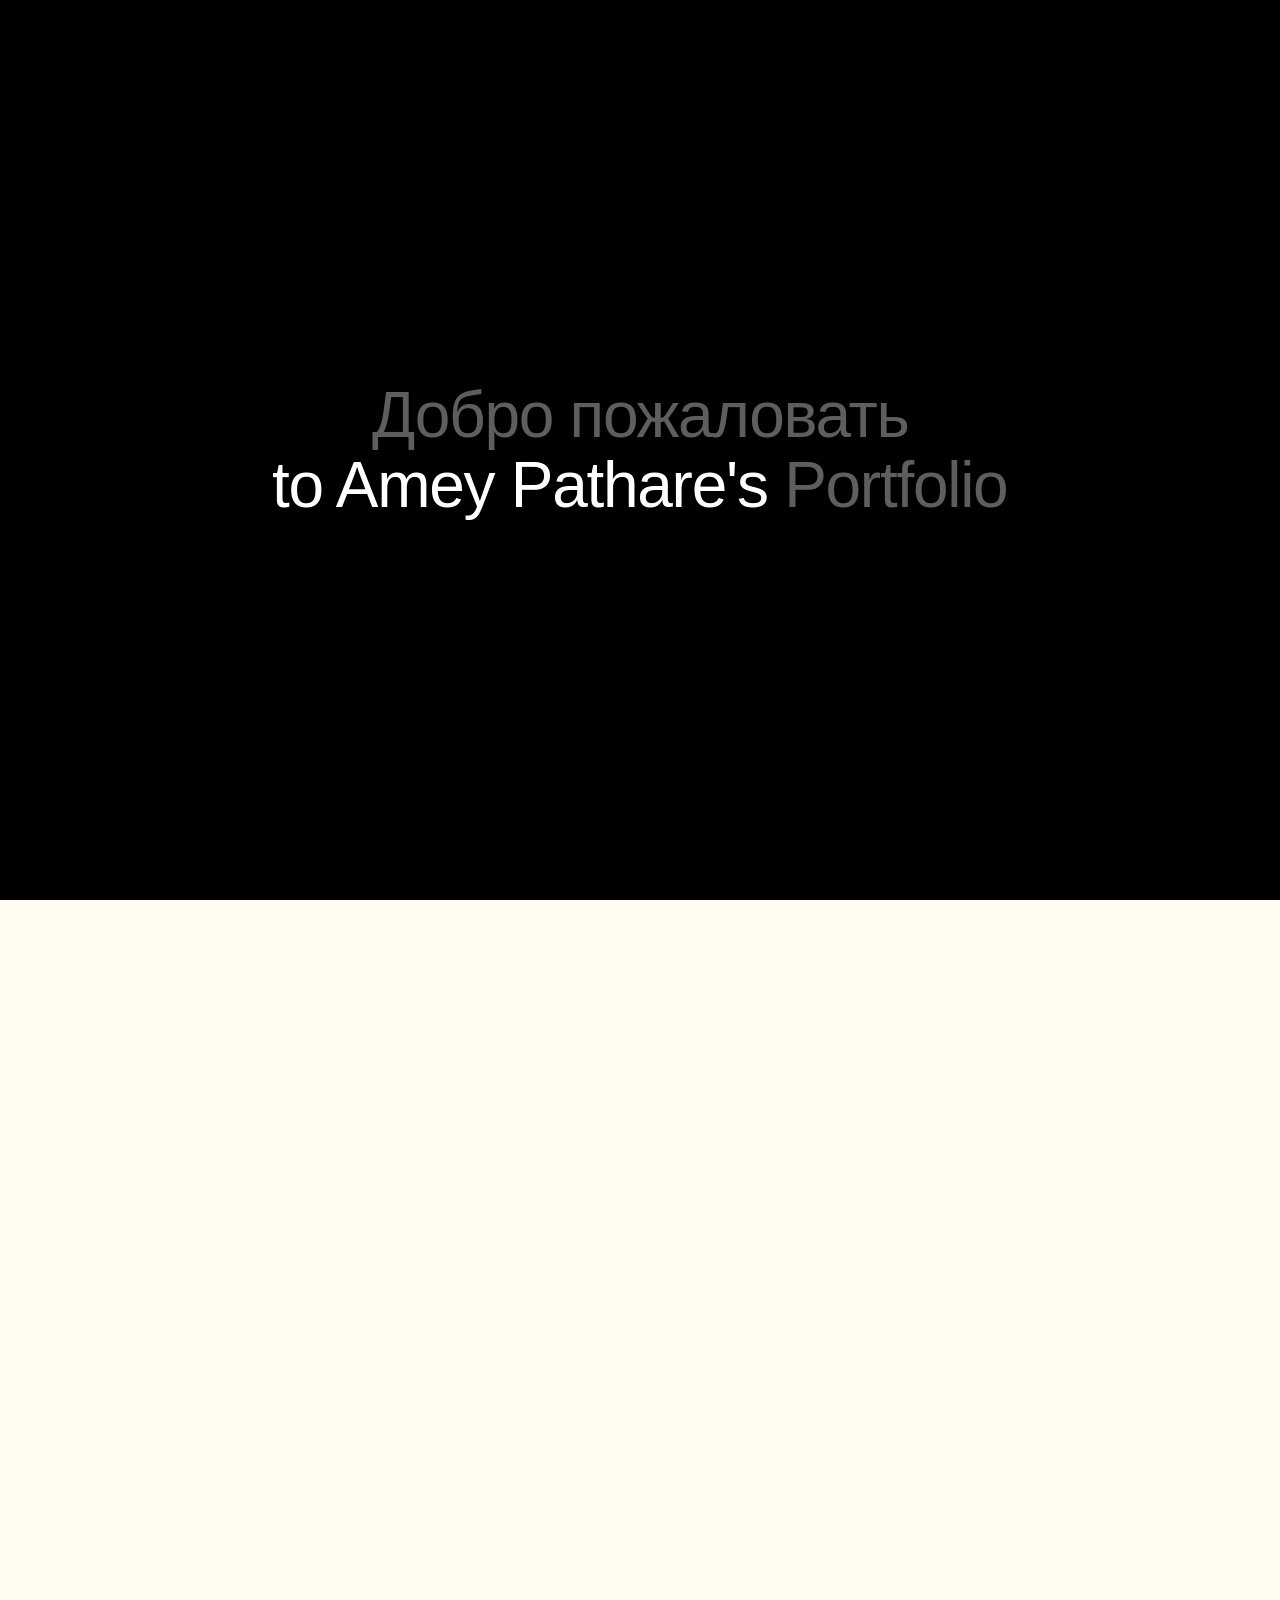
==== commit 8eed5485: "Updates" ====
--- a/index.html
+++ b/index.html
@@ -32,8 +32,8 @@
         y = l.getElementsByTagName(r)[0]; y.parentNode.insertBefore(t, y);
       })(window, document, "clarity", "script", "xxxxxxxxxx");
     </script>
-    <script type="module" crossorigin src="/assets/index-DFDrkbuo.js"></script>
-    <link rel="stylesheet" crossorigin href="/assets/index-Cn4mQ7Po.css">
+    <script type="module" crossorigin src="/assets/index-DUZKTyE_.js"></script>
+    <link rel="stylesheet" crossorigin href="/assets/index-C3qShJjw.css">
   </head>
   <body>
     <div id="root"></div>
--- a/assets/index-C3qShJjw.css
+++ b/assets/index-C3qShJjw.css
@@ -0,0 +1 @@
+:root{--text:#6b6375;--text-h:#08060d;--bg:#fffcf2;--border:#e5e4e7;--sans:-apple-system, BlinkMacSystemFont, "Inter", "Segoe UI", Roboto, sans-serif;--heading:-apple-system, BlinkMacSystemFont, "Inter", "Segoe UI", Roboto, sans-serif;--mono:ui-monospace, Consolas, monospace;font:16px/145% var(--sans);--lightningcss-light:initial;--lightningcss-dark: ;color-scheme:light;color:var(--text);background:var(--bg);font-synthesis:none;text-rendering:optimizelegibility;-webkit-font-smoothing:antialiased;-moz-osx-font-smoothing:grayscale}*,:before,:after{box-sizing:border-box}html,body{font-family:var(--sans);color:var(--text-h);background:#fffcf2!important}#root{text-align:left;width:100%;max-width:100%;min-height:100vh;margin:0;padding:0;overflow-x:clip;background:0 0!important}h1,h2,h3{font-family:var(--heading);color:var(--text-h);margin:0}p{margin:0}a{color:inherit;text-decoration:none}img{max-width:100%;display:block}.slim-navbar-header{z-index:1000;pointer-events:none;justify-content:center;width:100%;padding:0 24px;display:flex;position:fixed;top:24px;left:0}.slim-navbar-container{pointer-events:auto;border-radius:999px;align-items:center;gap:32px;padding:8px 18px;display:flex;position:relative;box-shadow:0 10px 30px #00000026}.slim-navbar-container:before{content:"";z-index:0;-webkit-backdrop-filter:blur(20px)saturate(160%);background:#ffffffa6;border:1px solid #ffffff40;border-radius:999px;transition:background .3s,border-color .3s;position:absolute;inset:0;overflow:hidden;-webkit-mask-image:-webkit-radial-gradient(#fff,#000)}.slim-brand-avatar,.slim-desktop-nav{z-index:1;position:relative}.slim-brand-avatar{cursor:default;background:0 0;border-radius:50%;flex-shrink:0;justify-content:center;align-items:center;width:36px;height:36px;display:flex;overflow:hidden;box-shadow:0 2px 8px #0000001a}.brand-avatar-img{object-fit:cover;pointer-events:none;width:100%;height:100%}.slim-desktop-nav .slim-nav-list{align-items:center;gap:28px;margin:0;padding:0;list-style:none;display:flex}.slim-nav-link{color:#1a1a1a;cursor:default;filter:blur(1.5px);opacity:.4;font-family:-apple-system,BlinkMacSystemFont,Segoe UI,Roboto,sans-serif;font-size:14px;font-weight:500;text-decoration:none;transition:color .3s,font-weight .3s,filter .3s,opacity .3s}.slim-nav-link.is-active{color:#000;filter:blur();opacity:1;font-weight:600}@media (width<=900px){.slim-navbar-container{gap:16px;padding:6px 12px}.slim-desktop-nav .slim-nav-list{gap:16px}.slim-nav-link{font-size:13px}}@media (width<=600px){.slim-navbar-container{border-radius:24px;flex-direction:column;gap:12px;padding:12px}.slim-desktop-nav .slim-nav-list{flex-wrap:wrap;justify-content:center;gap:12px}}.scroll-card-section{background:0 0;position:relative}.scroll-card-section__exit-bg{z-index:0;pointer-events:none;transition:none;position:absolute;inset:0}.scroll-card-sticky{z-index:2;flex-direction:column;justify-content:center;align-items:center;width:100%;height:100svh;display:flex;position:absolute;top:0;left:0;overflow:hidden}.scroll-card-section__title{text-align:left;text-transform:uppercase;color:#0a0a0a;letter-spacing:normal;white-space:nowrap;z-index:10;pointer-events:none;width:100%;margin:0;padding-left:clamp(24px,6vw,80px);font-family:Inter,Helvetica Neue,Helvetica,Arial,sans-serif;font-size:clamp(24px,5vw,80px);font-weight:500;line-height:1;position:absolute;top:clamp(60px,12vh,160px);left:0}.scroll-card-stage{width:100%;height:calc(100% - 200px);transform-style:preserve-3d;perspective:1400px;margin-top:200px;position:relative}.scroll-card{-webkit-backdrop-filter:none;color:#fff;will-change:transform, opacity;cursor:pointer;background:#3d3d3dfa;border:1px solid #ffffff26;border-radius:16px;flex-direction:column;align-items:center;padding:22px 18px 18px;transition:transform .25s ease-out,background .3s;display:flex;position:absolute;top:50%;left:50%;overflow:hidden;box-shadow:0 24px 48px -12px #0006,inset 0 0 0 1px #ffffff0d,inset 0 2px 4px #ffffff1a}.solid-state .scroll-card{border:1px solid #ffffff1a;box-shadow:0 12px 40px #00000080;-webkit-backdrop-filter:none!important;background:#3d3d3d!important}.scroll-card.is-expanded{cursor:default;clip-path:none;transition:transform .6s cubic-bezier(.16,1,.3,1),opacity .4s,background .3s;box-shadow:0 30px 60px -12px #0009}.card-backdrop{-webkit-backdrop-filter:blur(12px);z-index:9000;opacity:0;background:#0f172a99;animation:.4s ease-out forwards fadeIn;position:fixed;inset:0}@keyframes fadeIn{to{opacity:1}}.scroll-card__icon-wrap,.scroll-card__title,.scroll-card__desc,.scroll-card__image{opacity:var(--content-opacity,1);transition:opacity .1s ease-out}.scroll-card__icon-wrap{isolation:isolate;flex-shrink:0;justify-content:center;align-items:center;width:64px;height:64px;margin-bottom:14px;display:flex;position:relative}.scroll-card__icon-wrap:before{content:"";filter:blur(12px);z-index:-1;pointer-events:none;background:radial-gradient(circle,#ffffff26 0%,#ffffff0d 40%,#0000 75%);position:absolute;inset:-15px}.scroll-card__icon{z-index:1;object-fit:contain;-webkit-user-select:none;user-select:none;filter:drop-shadow(0 3px 8px #0000004d);width:auto;max-width:100%;height:auto;max-height:100%;position:relative}.scroll-card__title{text-align:center;color:#fff;letter-spacing:-.01em;margin:0 0 8px;font-size:16px;font-weight:700;line-height:1.2}.scroll-card__desc{color:#fff;text-align:center;-webkit-line-clamp:5;line-clamp:5;-webkit-box-orient:vertical;margin:0;font-size:11.5px;line-height:1.45;display:-webkit-box;overflow:hidden}.scroll-card__image{object-position:center;-webkit-user-select:none;user-select:none;width:100%;height:100%;display:block;position:absolute;inset:0}@media (width<=600px){.scroll-card-stage{transform-origin:50%;height:calc(100% - 120px);margin-top:120px;transform:scale(.7)}.scroll-card__icon-wrap{width:52px;height:52px;margin-bottom:10px}.scroll-card__title{font-size:14px}.scroll-card__desc{font-size:10px}.scroll-card-section__title{top:30px}}@media (width<=380px){.scroll-card-stage{transform:scale(.55)}}@media (prefers-reduced-motion:reduce){.scroll-card{transition:none}}.scroll-card-children{z-index:2000;pointer-events:none;transform-origin:50%;width:100%;height:100%;position:absolute;inset:0}.scroll-card__reflection{pointer-events:none;z-index:1;border-radius:inherit;opacity:0;background:radial-gradient(circle at var(--mouse-x,50%) var(--mouse-y,50%), #ffffff26 0%,  #ffffff05 40%, transparent 80%);mix-blend-mode:overlay;transition:opacity .3s;position:absolute;inset:0}.scroll-card__reflection:after{content:"";border-radius:inherit;mix-blend-mode:overlay;opacity:.6;background-image:url("data:image/svg+xml,%3Csvg viewBox='0 0 200 200' xmlns='http://www.w3.org/2000/svg'%3E%3Cfilter id='noiseFilter'%3E%3CfeTurbulence type='fractalNoise' baseFrequency='0.85' numOctaves='3' stitchTiles='stitch'/%3E%3C/filter%3E%3Crect width='100%25' height='100%25' filter='url(%23noiseFilter)' opacity='0.25'/%3E%3C/svg%3E");position:absolute;inset:0}.scroll-card.is-expanded .scroll-card__reflection{opacity:1}.scroll-card__icon-wrap,.scroll-card__title,.scroll-card__desc,.scroll-card__image{z-index:2;position:relative}.landing-overlay{z-index:9999;background-color:#000;flex-direction:column;justify-content:center;align-items:center;padding:20px;display:flex;position:fixed;inset:0;overflow:hidden}.landing-text-wrapper{text-align:center;will-change:transform, opacity;flex-direction:column;justify-content:center;align-items:center;width:100%;transition:transform .8s cubic-bezier(.4,0,.2,1),opacity .8s ease-in-out;display:flex}.landing-text-wrapper.zoom-out{opacity:0;transform:scale(3)}.line-mask{justify-content:center;width:100%;display:flex;overflow:hidden}.line-content{color:#fff;letter-spacing:-.02em;white-space:nowrap;will-change:transform;font-family:-apple-system,BlinkMacSystemFont,Segoe UI,Roboto,Helvetica,Arial,sans-serif;font-size:clamp(1.5rem,5vw,4.5rem);font-weight:400;line-height:1.1;transition:transform .9s cubic-bezier(.16,1,.3,1)}.from-bottom{transform:translateY(110%)}.from-top{transform:translateY(-110%)}.line-content.in{transform:translateY(0)}.highlight-blue{color:#5d5e60;font-weight:500}.intro-section{box-sizing:border-box;z-index:1;flex-direction:column;justify-content:flex-start;align-items:flex-start;width:100%;height:100svh;padding:clamp(80px,15vh,160px) clamp(24px,6vw,80px) clamp(50px,7vh,90px);display:flex;position:relative;top:0;overflow:hidden;background:0 0!important}.intro-section__title-wrap{width:100%;margin:0 0 clamp(20px,4vh,40px);display:block;position:relative}.intro-section__title{letter-spacing:normal;grid-template-rows:auto auto;grid-template-columns:max-content max-content max-content;align-items:start;margin:0;line-height:1;display:inline-grid;position:relative}.intro-section__title-name-part1{text-transform:uppercase;color:#0a0a0a;letter-spacing:normal;white-space:nowrap;grid-area:1/1;font-family:Inter,Helvetica Neue,Helvetica,Arial,sans-serif;font-size:clamp(28px,7vw,112px);font-weight:500;line-height:1;display:block}.intro-section__title-name-space{text-transform:uppercase;color:#0a0a0a;letter-spacing:normal;white-space:nowrap;grid-area:1/2;font-family:Inter,Helvetica Neue,Helvetica,Arial,sans-serif;font-size:clamp(28px,7vw,112px);font-weight:500;line-height:1;display:block}.intro-section__title-name-part2{text-transform:uppercase;color:#0a0a0a;letter-spacing:normal;white-space:nowrap;grid-area:1/3;font-family:Inter,Helvetica Neue,Helvetica,Arial,sans-serif;font-size:clamp(28px,7vw,112px);font-weight:500;line-height:1;display:block}.intro-section__title-role{text-transform:none;color:#0a0a0a;letter-spacing:.005em;white-space:nowrap;grid-area:2/2/auto/4;margin-top:.1em;font-family:Georgia,Times New Roman,serif;font-size:clamp(22px,5.2vw,82px);font-style:italic;font-weight:400;line-height:.95;display:block}.intro-section__title-role--full{grid-column:1/-1}.intro-section__content{z-index:1;grid-template-columns:1.4fr 1fr;align-items:center;gap:clamp(24px,4vw,80px);width:100%;display:grid;position:relative}.intro-section__description{width:100%;max-width:560px}.intro-section__description p{color:#000;letter-spacing:.005em;word-spacing:.02em;margin:0;font-family:Georgia,Times New Roman,serif;font-size:clamp(12px,1.7vh,20px);line-height:1.65}.intro-section__word{opacity:.15;will-change:opacity;transition:opacity 50ms linear;display:inline}.intro-section__photo-wrap{border-radius:24px;justify-content:center;align-items:center;width:100%;max-height:60vh;display:flex;position:relative}.intro-section__photo{object-fit:cover;object-position:center 25%;filter:grayscale(.15)contrast(1.02);will-change:transform, opacity;border-radius:20px;width:clamp(180px,22vw,360px);height:clamp(220px,50vh,480px);position:relative;box-shadow:0 20px 60px #0a0a0a1f,0 6px 16px #0a0a0a0f}.intro-section__scroll{letter-spacing:.2em;text-transform:uppercase;color:#0a0a0a;z-index:2;align-items:center;gap:8px;font-family:-apple-system,BlinkMacSystemFont,Helvetica Neue,sans-serif;font-size:11px;font-weight:500;display:flex;position:absolute;bottom:clamp(20px,3vh,36px);left:clamp(24px,6vw,80px)}.intro-section__scroll-arrow{font-size:14px;animation:2s ease-in-out infinite intro-scroll-bounce}@keyframes intro-scroll-bounce{0%,to{transform:translateY(0)}50%{transform:translateY(4px)}}@media (width<=900px){.intro-section{height:auto;min-height:100vh;position:relative;top:auto}.intro-section__content{grid-template-columns:1fr;gap:30px}.intro-section__photo-wrap{order:-1;max-height:50vh}.intro-section__title-name-part1,.intro-section__title-name-space,.intro-section__title-name-part2{font-size:clamp(26px,8.5vw,86px)}.intro-section__title-role{font-size:clamp(20px,6.4vw,64px)}}@media (width<=600px){.intro-section{padding:clamp(50px,9vh,80px) 20px clamp(40px,7vh,60px)}.intro-section__title-name-part1,.intro-section__title-name-space,.intro-section__title-name-part2{font-size:clamp(24px,10vw,58px)}.intro-section__title-role{font-size:clamp(19px,8vw,48px)}.intro-section__description p{font-size:clamp(12px,2.5vh,16px);line-height:1.55}.intro-section__photo{width:180px;height:clamp(180px,40vh,280px)}}@media (prefers-reduced-motion:reduce){.intro-section__scroll-arrow{animation:none}.intro-section__word{opacity:1!important}}.value-takeover-wrapper{background:0 0;height:600vh;margin-top:-100vh;position:relative}.value-takeover-panel{background-color:#0e0e0e;background-image:var(--white-noise-texture);z-index:100;will-change:transform, border-radius, left, right, background-position-y;background-repeat:repeat;background-attachment:scroll;height:100svh;position:absolute;top:0;overflow:hidden}.value-takeover-inner{width:100%;height:100%;position:relative}.value-takeover__title{text-transform:uppercase;color:#fff;letter-spacing:normal;z-index:50;pointer-events:none;width:100%;margin:0;padding-left:clamp(24px,6vw,80px);font-family:Inter,Helvetica Neue,Helvetica,Arial,sans-serif;font-size:clamp(24px,5vw,80px);font-weight:500;line-height:1;position:absolute;top:clamp(60px,12vh,160px);left:0}.value-takeover__card-stack{aspect-ratio:16/9;justify-content:center;width:min(92vw,680px);display:flex;position:absolute;top:62%;left:50%;transform:translate(-50%,-50%)}.value-card{transform-origin:top;border-radius:24px;width:100%;height:100%;position:absolute;top:0;left:50%;overflow:hidden}.value-card-image-wrapper{z-index:1;border-radius:24px;width:100%;height:100%;position:relative;overflow:hidden}.value-card-image{object-fit:cover;object-position:center 30%;width:100%;height:100%;display:block}.value-card-overlay{text-align:center;color:#fff;z-index:3;background:radial-gradient(#0000008c 0%,#00000040 50%,#0000 80%);border-radius:24px;flex-direction:column;justify-content:center;align-items:center;padding:40px;display:flex;position:absolute;inset:0}.value-card-title{text-transform:uppercase;letter-spacing:-.02em;color:#fff;text-shadow:0 2px 16px #000000b3;margin:0 0 14px;font-family:-apple-system,BlinkMacSystemFont,Helvetica Neue,Helvetica,Arial,sans-serif;font-size:clamp(1.8rem,3.2vw,3rem);font-weight:800;line-height:1.05}.value-card-description{color:#f5efe3;text-shadow:0 1px 8px #000000b3;text-align:center;max-width:70%;margin:0;font-family:-apple-system,BlinkMacSystemFont,Segoe UI,Roboto,sans-serif;font-size:clamp(.9rem,1.1vw,1.05rem);font-weight:400;line-height:1.5}@media (width<=900px){.value-takeover-wrapper{height:500vh}.value-takeover__card-stack{aspect-ratio:16/9;width:90vw;max-width:780px;top:62%}.value-card,.value-card-image-wrapper,.value-card-overlay{border-radius:20px}.value-card-overlay{padding:28px}.value-card-title{font-size:clamp(1.5rem,5vw,2.2rem)}.value-card-description{max-width:85%;font-size:.9rem}}@media (width<=600px){.value-takeover-wrapper{height:450vh}.value-takeover__card-stack{aspect-ratio:5/4;width:94vw}.value-card,.value-card-image-wrapper,.value-card-overlay{border-radius:16px}.value-card-overlay{padding:22px}.value-card-title{font-size:clamp(1.2rem,6vw,1.8rem)}.value-card-description{max-width:90%;font-size:.85rem}}.tools-sphere-section{z-index:1;background:0 0;width:100%;height:100svh;position:relative;overflow:hidden}.tools-sphere__left-content{z-index:50;pointer-events:none;flex-direction:column;gap:clamp(24px,4vh,40px);width:100%;max-width:42%;padding-left:clamp(24px,6vw,80px);padding-right:clamp(16px,4vw,60px);display:flex;position:absolute;top:clamp(60px,12vh,160px);left:0}.tools-sphere__title{text-transform:uppercase;color:#0a0a0a;letter-spacing:normal;white-space:nowrap;margin:0;font-family:Inter,Helvetica Neue,Helvetica,Arial,sans-serif;font-size:clamp(24px,5vw,80px);font-weight:500;line-height:1;position:relative}.tools-sphere__description{color:#000;letter-spacing:.005em;word-spacing:.02em;border-left:3px solid #575353;max-width:500px;margin:0;padding-left:clamp(16px,2vw,24px);font-family:Georgia,Times New Roman,serif;font-size:clamp(16px,1.8vw,24px);line-height:1.65}.tools-sphere__container{cursor:default;width:58%;height:100%;position:absolute;top:0;left:42%;overflow:hidden}.tools-sphere__circle{pointer-events:none;will-change:transform;z-index:1;border-radius:50%;justify-content:center;align-items:center;display:flex;position:absolute;overflow:hidden;box-shadow:inset -8px -10px 22px #00000026,0 18px 36px #00000026,0 4px 12px #00000014}.tools-sphere__circle:after{content:"";pointer-events:none;z-index:2;background:radial-gradient(#fffffff2 0%,#fff0 80%);border-radius:50%;width:50%;height:30%;position:absolute;top:5%;left:15%;transform:rotate(-35deg)}.tools-sphere__logo{object-fit:contain;pointer-events:none;z-index:1;width:55%;height:55%}@media (width<=900px){.tools-sphere__left-content{max-width:50%}.tools-sphere__title{font-size:clamp(20px,6vw,56px)}.tools-sphere__container{width:50%;left:50%}}@media (width<=600px){.tools-sphere__left-content{max-width:100%;padding-right:20px;top:40px}.tools-sphere__title{font-size:clamp(18px,7vw,42px)}.tools-sphere__description{display:none}.tools-sphere__container{width:80%;left:20%}}.timeline-wrapper{background:0 0;height:800vh;margin-top:-100vh;position:relative}.timeline-section{background-color:#0e0e0e;background-image:var(--white-noise-texture);z-index:100;will-change:transform, border-radius, left, right;box-sizing:border-box;background-repeat:repeat;flex-direction:column;height:100svh;padding:clamp(40px,8vh,100px) clamp(24px,6vw,80px);display:flex;position:absolute;top:0;overflow:hidden}.timeline-header{z-index:10;width:100%;margin-bottom:clamp(20px,4vh,40px);position:relative}.timeline-title{text-transform:uppercase;letter-spacing:normal;color:#fff;margin:0;font-family:Inter,Helvetica Neue,Helvetica,Arial,sans-serif;font-size:clamp(24px,5vw,80px);font-weight:500;line-height:1}.timeline-cards-container{z-index:10;flex:1;width:100%;position:relative}.timeline-card{flex-direction:row;align-items:flex-start;gap:clamp(40px,6vw,100px);width:100%;height:100%;display:flex;position:absolute;top:0;left:0}.timeline-card-left{flex-direction:column;flex:1;justify-content:flex-start;height:100%;display:flex}.timeline-card-text{flex-direction:column;gap:clamp(16px,2.5vh,24px);max-width:600px;display:flex}.timeline-card-heading{letter-spacing:-.02em;color:#fff;margin:0;font-family:Inter,Helvetica Neue,Helvetica,Arial,sans-serif;font-size:clamp(24px,3vw,42px);font-weight:500;line-height:1.1}.timeline-card-description{color:#ffffffb3;margin:0;font-family:Inter,Helvetica Neue,Helvetica,Arial,sans-serif;font-size:clamp(14px,1.4vw,18px);font-weight:400;line-height:1.65}.timeline-card-button{color:#fff;cursor:pointer;background-color:#0000;border:1px solid #fff6;border-radius:999px;justify-content:center;align-self:flex-start;align-items:center;margin-top:8px;padding:12px 24px;font-family:Inter,Helvetica Neue,Helvetica,Arial,sans-serif;font-size:16px;font-weight:400;text-decoration:none;transition:background-color .3s,border-color .3s,color .3s;display:inline-flex;position:relative;overflow:hidden}.timeline-card-button:hover{color:#0e0e0e;background-color:#fff;border-color:#fff}.timeline-card-button-content{z-index:2;position:relative}.timeline-card-ripple{left:var(--ripple-x);top:var(--ripple-y);width:var(--ripple-size,0px);height:var(--ripple-size,0px);opacity:0;pointer-events:none;z-index:1;background-color:#ffffff40;border-radius:50%;transition:transform .4s ease-out,opacity .3s ease-out;position:absolute;transform:translate(-50%,-50%)scale(0)}.timeline-card-ripple.is-active{opacity:1;transform:translate(-50%,-50%)scale(1)}.timeline-card-number{align-items:baseline;gap:8px;margin-top:auto;padding-top:40px;padding-bottom:clamp(20px,4vh,40px);display:flex}.timeline-card-number-current{color:#fff;letter-spacing:-.04em;font-family:Inter,Helvetica Neue,Helvetica,Arial,sans-serif;font-size:clamp(60px,8vw,120px);font-weight:700;line-height:.8}.timeline-card-number-total{color:#ffffff80;letter-spacing:-.02em;font-family:Inter,Helvetica Neue,Helvetica,Arial,sans-serif;font-size:clamp(24px,3vw,36px);font-weight:400}.timeline-card-right{flex:1.2;justify-content:flex-end;align-items:flex-start;display:flex}.tilt-card-wrapper{aspect-ratio:1514/804;cursor:pointer;background-color:#ffffff0d;border-radius:6px;width:100%;max-width:100%;transition:transform .15s ease-out,box-shadow .3s;position:relative;overflow:hidden;box-shadow:0 20px 40px #0006}.tilt-card-wrapper:hover{box-shadow:0 30px 60px #0009}.timeline-card-image-link{width:100%;height:100%;text-decoration:none;display:block}.timeline-card-image-wrapper{width:100%;height:100%;overflow:hidden}.timeline-card-image{object-fit:cover;width:100%;height:100%;transition:transform .3s;transform:scale(1.05)}.tilt-card-glare{pointer-events:none;z-index:2;transition:opacity .2s;position:absolute;inset:0}.timeline-ruler{z-index:20;width:100%;padding:0 clamp(24px,6vw,80px);position:absolute;bottom:clamp(20px,4vh,60px);left:0}.timeline-ruler-track{border-bottom:1px solid #fff3;justify-content:space-between;align-items:flex-end;width:100%;height:40px;display:flex}.timeline-ruler-marker{background-color:#fff3;width:1px;transition:height .3s,background-color .3s}.timeline-ruler-marker.is-major{width:2px}.timeline-ruler-marker.is-active,.timeline-ruler-marker.is-major.is-active{background-color:#fff}@media (width<=900px){.timeline-card{flex-direction:column;align-items:flex-start;gap:40px}.timeline-card-left{order:2;justify-content:flex-start;width:100%;height:auto}.timeline-card-number{margin-top:40px;padding-bottom:0}.timeline-card-right{flex:none;order:1;justify-content:center;width:100%}.tilt-card-wrapper{width:100%}.timeline-title{font-size:clamp(30px,8vw,50px)}}@media (width<=600px){.timeline-section{padding:30px 20px}.timeline-header{top:20px}.timeline-ruler{padding:0 20px;bottom:20px}.timeline-card-number-current{font-size:clamp(50px,15vw,80px)}}.after-hours-wrapper{z-index:1;background-color:#0000;height:350vh;position:relative}.after-hours-sticky{flex-direction:column;height:100vh;padding-top:clamp(40px,8vh,120px);display:flex;position:sticky;top:0;overflow:hidden}.after-hours-header{z-index:20;width:100%;margin-bottom:clamp(20px,4vh,50px);padding-left:clamp(24px,6vw,80px);position:relative}.after-hours-title{text-transform:uppercase;letter-spacing:normal;color:#0a0a0a;margin:0;font-family:Inter,Helvetica Neue,Helvetica,Arial,sans-serif;font-size:clamp(24px,5vw,80px);font-weight:500;line-height:1}.after-hours-track-container{flex:1;width:100%;position:relative}.after-hours-wave-svg{pointer-events:none;z-index:5;width:3000px;height:100%;position:absolute;top:0;left:0}.after-hours-wave-path{fill:none;stroke:#0a0a0a;stroke-width:1.5px}.after-hours-track{will-change:transform;width:3000px;height:100%;position:absolute;top:0;left:0}.after-hours-node{z-index:10;position:absolute}.after-hours-content{text-align:center;flex-direction:column;align-items:center;width:380px;padding-bottom:20px;display:flex;position:absolute;left:50%;transform:translate(-50%)}.node-0 .after-hours-content{bottom:105px}.node-1 .after-hours-content{top:10px}.after-hours-event-title{color:#0a0a0a;margin:0 0 8px;font-family:Georgia,Times New Roman,serif;font-size:22px;font-style:italic;font-weight:400;line-height:1.25}.after-hours-desc{color:#475569;margin:0 0 16px;font-family:-apple-system,BlinkMacSystemFont,Segoe UI,Roboto,sans-serif;font-size:13px;line-height:1.5}.after-hours-button{color:#0a0a0a;cursor:pointer;background-color:#0000;border:1px solid #a0a0a0;border-radius:999px;justify-content:center;align-items:center;padding:10px 20px;font-family:Inter,Helvetica Neue,Helvetica,Arial,sans-serif;font-size:13px;font-weight:400;text-decoration:none;transition:background-color .3s,border-color .3s,color .3s;display:inline-flex;position:relative;overflow:hidden}.after-hours-button:hover{color:#fff;background-color:#0a0a0a;border-color:#0a0a0a}.after-hours-button-content{z-index:2;position:relative}.after-hours-ripple{left:var(--ripple-x);top:var(--ripple-y);width:var(--ripple-size,0px);height:var(--ripple-size,0px);opacity:0;pointer-events:none;z-index:1;background-color:#00000026;border-radius:50%;transition:transform .4s ease-out,opacity .3s ease-out;position:absolute;transform:translate(-50%,-50%)scale(0)}.after-hours-ripple.is-active{opacity:1;transform:translate(-50%,-50%)scale(1)}.beyond-data-wrapper{background:0 0;height:400vh;margin-top:-100vh;position:relative}.beyond-data-panel{background-color:#0e0e0e;background-image:var(--white-noise-texture);z-index:100;will-change:transform, border-radius, left, right, background-position-y;background-repeat:repeat;background-attachment:scroll;height:100svh;position:absolute;top:0;overflow:hidden}.beyond-data-inner{box-sizing:border-box;flex-direction:column;justify-content:center;align-items:flex-start;width:100%;height:100%;padding:clamp(80px,15vh,160px) clamp(24px,6vw,80px) clamp(50px,7vh,90px);display:flex;position:relative}.beyond-data-title{text-transform:uppercase;letter-spacing:normal;color:#fff;margin:0 0 clamp(40px,6vh,80px);font-family:Inter,Helvetica Neue,Helvetica,Arial,sans-serif;font-size:clamp(24px,5vw,80px);font-weight:500;line-height:1}.beyond-data-content{flex-direction:column;max-width:900px;display:flex}.beyond-data-content p{color:#fff;letter-spacing:.005em;word-spacing:.02em;margin:0;font-family:Georgia,Times New Roman,serif;font-size:clamp(12px,1.7vh,20px);line-height:1.65}.beyond-data-word{opacity:.15;will-change:opacity;transition:opacity 50ms linear;display:inline}.contact-folder-wrapper{background:0 0;height:300vh;position:relative}.contact-folder-sticky{box-sizing:border-box;flex-direction:column;justify-content:center;align-items:center;height:100svh;padding-top:clamp(60px,12vh,160px);display:flex;position:sticky;top:0;overflow:visible}.contact-folder-header{z-index:10;width:100%;padding-left:clamp(24px,6vw,80px);position:absolute;top:clamp(40px,8vh,100px);left:0}.contact-folder-title{text-transform:uppercase;letter-spacing:normal;color:#0a0a0a;margin:0;font-family:Inter,Helvetica Neue,Helvetica,Arial,sans-serif;font-size:clamp(24px,5vw,80px);font-weight:500;line-height:1}.contact-folder-stage{flex:1;justify-content:center;align-items:center;width:100%;display:flex;position:relative;overflow:visible}.folder-float{--ff-w:240px;--ff-h:180px;--ff-r:18px;--ff-tab:14px;--ff-back:#3f3f46;--ff-front:#52525b;--ff-paper:#f5f5f5;--ff-item:#fff;--ff-label:#f5f5f5;--ff-spread:200px;--ff-lift:120px;--ff-angle:34deg;--ff-rest:16deg;--ff-open:.52s;--ff-close:.312s;--ff-stagger:45ms;--ff-n:5;--ff-spring:cubic-bezier(.34, 1.57, .64, 1);--ff-ease-out:cubic-bezier(.23, 1, .32, 1);width:var(--ff-w);padding-top:var(--ff-tab);font-family:inherit;font-size:13px;font-weight:500;line-height:1;display:inline-block;position:relative}.folder-float__folder{width:var(--ff-w);height:var(--ff-h);position:relative}.folder-float__back{z-index:0;border-radius:var(--ff-r);background:var(--ff-back);transform-origin:50% 100%;position:absolute;inset:0;transform:perspective(600px)rotateX(8deg)}.folder-float__back:before{content:"";top:calc(-1 * var(--ff-tab));width:42%;height:calc(var(--ff-tab) + var(--ff-r));border-radius:var(--ff-r) var(--ff-r) 0 0;background:inherit;position:absolute;left:0}.folder-float__paper{z-index:1;background:var(--ff-paper);opacity:0;height:50%;transition:transform var(--ff-close) var(--ff-ease-out), opacity var(--ff-close) ease;border-radius:6px;position:absolute;top:10%;left:8%;right:8%;transform:translateY(10px)}.folder-float__front{z-index:2;box-sizing:border-box;border-radius:var(--ff-r);background:linear-gradient(180deg, color-mix(in srgb, var(--ff-front) 92%, #fff), var(--ff-front) 60%);height:76%;color:var(--ff-label);transform:perspective(600px) rotateX(calc(-1 * var(--ff-rest)));transform-origin:50% 100%;transition:transform var(--ff-open) var(--ff-ease-out);flex-direction:column;justify-content:flex-end;gap:5px;padding:14px 16px;display:flex;position:absolute;bottom:0;left:0;right:0;box-shadow:0 -10px 24px #00000047}.folder-float__label{font-size:13px;font-weight:600}.folder-float__sub{opacity:.55;font-size:11px}.folder-float[data-open] .folder-float__front{transform:perspective(600px) rotateX(calc(-1 * var(--ff-angle)))}.folder-float[data-open] .folder-float__paper{opacity:1;transition:transform var(--ff-open) var(--ff-ease-out), opacity .2s ease;transform:translateY(0)}.folder-float__items{top:var(--ff-tab);z-index:1;width:0;height:0;position:absolute;left:50%}.folder-float__item{background:var(--ff-item);cursor:pointer;opacity:0;transform-origin:50%;pointer-events:none;-webkit-tap-highlight-color:transparent;width:64px;height:64px;transition:transform var(--ff-close) var(--ff-ease-out) calc((var(--ff-n) - 1 - var(--i)) * var(--ff-stagger) * .5), opacity .16s ease calc((var(--ff-n) - 1 - var(--i)) * var(--ff-stagger) * .5 + var(--ff-close) * .45), scale .16s var(--ff-ease-out);border:0;border-radius:16px;outline:none;justify-content:center;align-items:center;margin:0;padding:12px;display:flex;position:absolute;top:0;left:50%;transform:translate(-50%,44px)scale(.6);box-shadow:0 8px 20px #00000026}.folder-float__img{object-fit:contain;pointer-events:none;width:100%;height:100%}.folder-float[data-open] .folder-float__item{opacity:1;transform:translate(calc(-50% + var(--x)), var(--y)) rotate(var(--r)) scale(1);pointer-events:auto;transition:transform var(--ff-open) var(--ff-spring) calc(var(--i) * var(--ff-stagger)), opacity .16s ease calc(var(--i) * var(--ff-stagger)), scale .16s var(--ff-ease-out)}.folder-float[data-live] .folder-float__item{cursor:grab;transition:scale .16s var(--ff-ease-out)}.folder-float__item[data-drag]{cursor:grabbing}@media (hover:hover) and (pointer:fine){.folder-float[data-open] .folder-float__item:hover{scale:1.08}}.folder-float[data-open] .folder-float__item:active{scale:.95}.folder-float__item[data-pop]{animation:folder-float-pop .32s var(--ff-ease-out)}@keyframes folder-float-pop{30%{scale:1.1}to{scale:1}}@media (prefers-reduced-motion:reduce){.folder-float__front,.folder-float__paper{transition:opacity .2s}.folder-float[data-open] .folder-float__front{transform:perspective(600px) rotateX(calc(-1 * var(--ff-rest)))}.folder-float__paper{transform:none!important}.folder-float__item{transition:opacity .2s}.folder-float[data-open] .folder-float__item{transition:opacity .2s ease calc(var(--i) * var(--ff-stagger))}}@media (width<=600px){.folder-float{transform-origin:50%;transform:scale(.85)}}
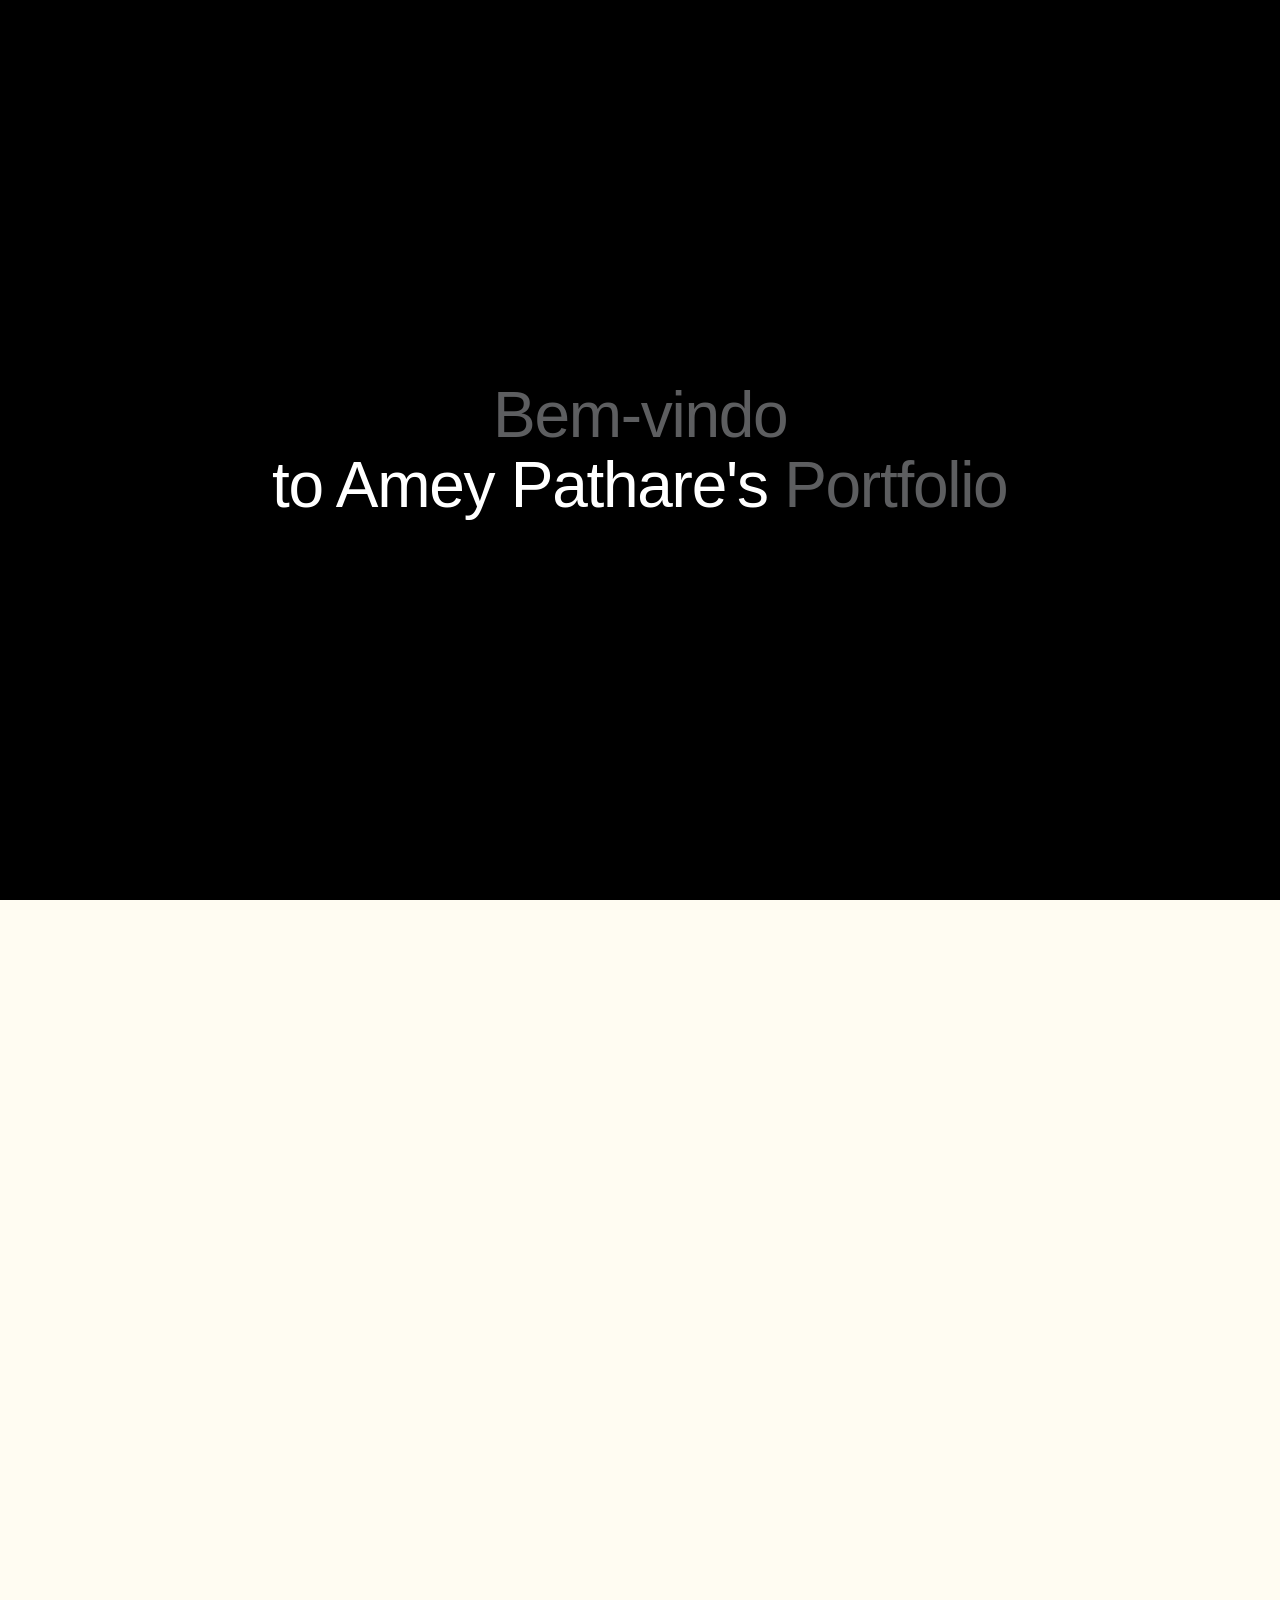
==== commit d3cd7047: "Updates" ====
--- a/index.html
+++ b/index.html
@@ -32,8 +32,8 @@
         y = l.getElementsByTagName(r)[0]; y.parentNode.insertBefore(t, y);
       })(window, document, "clarity", "script", "xxxxxxxxxx");
     </script>
-    <script type="module" crossorigin src="/assets/index-DUZKTyE_.js"></script>
-    <link rel="stylesheet" crossorigin href="/assets/index-C3qShJjw.css">
+    <script type="module" crossorigin src="/assets/index-Db5cWJn8.js"></script>
+    <link rel="stylesheet" crossorigin href="/assets/index-CxLPdaHm.css">
   </head>
   <body>
     <div id="root"></div>
--- a/assets/index-CxLPdaHm.css
+++ b/assets/index-CxLPdaHm.css
@@ -0,0 +1 @@
+:root{--text:#6b6375;--text-h:#08060d;--bg:#fffcf2;--border:#e5e4e7;--sans:-apple-system, BlinkMacSystemFont, "Inter", "Segoe UI", Roboto, sans-serif;--heading:-apple-system, BlinkMacSystemFont, "Inter", "Segoe UI", Roboto, sans-serif;--mono:ui-monospace, Consolas, monospace;font:16px/145% var(--sans);--lightningcss-light:initial;--lightningcss-dark: ;color-scheme:light;color:var(--text);background:var(--bg);font-synthesis:none;text-rendering:optimizelegibility;-webkit-font-smoothing:antialiased;-moz-osx-font-smoothing:grayscale}*,:before,:after{box-sizing:border-box}html,body{font-family:var(--sans);color:var(--text-h);background:#fffcf2!important}#root{text-align:left;width:100%;max-width:100%;min-height:100vh;margin:0;padding:0;overflow-x:clip;background:0 0!important}h1,h2,h3{font-family:var(--heading);color:var(--text-h);margin:0}p{margin:0}a{color:inherit;text-decoration:none}img{max-width:100%;display:block}.slim-navbar-header{z-index:1000;pointer-events:none;justify-content:center;width:100%;padding:0 24px;display:flex;position:fixed;top:24px;left:0}.slim-navbar-container{pointer-events:auto;border-radius:999px;align-items:center;gap:32px;padding:8px 18px;display:flex;position:relative;box-shadow:0 10px 30px #00000026}.slim-navbar-container:before{content:"";z-index:0;-webkit-backdrop-filter:blur(20px)saturate(160%);background:#ffffffa6;border:1px solid #ffffff40;border-radius:999px;transition:background .3s,border-color .3s;position:absolute;inset:0;overflow:hidden;-webkit-mask-image:-webkit-radial-gradient(#fff,#000)}.slim-brand-avatar,.slim-desktop-nav{z-index:1;position:relative}.slim-brand-avatar{cursor:default;background:0 0;border-radius:50%;flex-shrink:0;justify-content:center;align-items:center;width:36px;height:36px;display:flex;overflow:hidden;box-shadow:0 2px 8px #0000001a}.brand-avatar-img{object-fit:cover;pointer-events:none;width:100%;height:100%}.slim-desktop-nav .slim-nav-list{align-items:center;gap:28px;margin:0;padding:0;list-style:none;display:flex}.slim-nav-link{color:#1a1a1a;cursor:default;filter:blur(1.5px);opacity:.4;font-family:-apple-system,BlinkMacSystemFont,Segoe UI,Roboto,sans-serif;font-size:14px;font-weight:500;text-decoration:none;transition:color .3s,font-weight .3s,filter .3s,opacity .3s}.slim-nav-link.is-active{color:#000;filter:blur();opacity:1;font-weight:600}@media (width<=900px){.slim-navbar-container{gap:16px;padding:6px 12px}.slim-desktop-nav .slim-nav-list{gap:16px}.slim-nav-link{font-size:13px}}@media (width<=600px){.slim-navbar-container{border-radius:24px;flex-direction:column;gap:12px;padding:12px}.slim-desktop-nav .slim-nav-list{flex-wrap:wrap;justify-content:center;gap:12px}}.scroll-card-section{background:0 0;position:relative}.scroll-card-section__exit-bg{z-index:0;pointer-events:none;transition:none;position:absolute;inset:0}.scroll-card-sticky{z-index:2;flex-direction:column;justify-content:center;align-items:center;width:100%;height:100svh;display:flex;position:absolute;top:0;left:0;overflow:hidden}.scroll-card-section__title{text-align:left;text-transform:uppercase;color:#0a0a0a;letter-spacing:normal;white-space:nowrap;z-index:10;pointer-events:none;width:100%;margin:0;padding-left:clamp(24px,6vw,80px);font-family:Inter,Helvetica Neue,Helvetica,Arial,sans-serif;font-size:clamp(24px,5vw,80px);font-weight:500;line-height:1;position:absolute;top:clamp(60px,12vh,160px);left:0}.scroll-card-stage{width:100%;height:calc(100% - 200px);transform-style:preserve-3d;perspective:1400px;margin-top:200px;position:relative}.scroll-card{-webkit-backdrop-filter:none;color:#fff;will-change:transform, opacity;cursor:pointer;background:#686d76fa;border:1px solid #ffffff26;border-radius:16px;flex-direction:column;align-items:center;padding:22px 18px 18px;transition:transform .25s ease-out,background .3s;display:flex;position:absolute;top:50%;left:50%;overflow:hidden;box-shadow:0 24px 48px -12px #00000059,inset 0 0 0 1px #ffffff0d,inset 0 2px 4px #ffffff1a}.solid-state .scroll-card{border:1px solid #ffffff1a;box-shadow:0 12px 40px #0006;-webkit-backdrop-filter:none!important;background:#686d76!important}.scroll-card.is-expanded{cursor:default;clip-path:none;transition:transform .6s cubic-bezier(.16,1,.3,1),opacity .4s,background .3s;box-shadow:0 30px 60px -12px #00000080}.card-backdrop{-webkit-backdrop-filter:blur(12px);z-index:9000;opacity:0;background:#0f172a99;animation:.4s ease-out forwards fadeIn;position:fixed;inset:0}@keyframes fadeIn{to{opacity:1}}.scroll-card__icon-wrap,.scroll-card__title,.scroll-card__desc,.scroll-card__image{opacity:var(--content-opacity,1);transition:opacity .1s ease-out}.scroll-card__icon-wrap{isolation:isolate;flex-shrink:0;justify-content:center;align-items:center;width:64px;height:64px;margin-bottom:14px;display:flex;position:relative}.scroll-card__icon-wrap:before{content:"";filter:blur(12px);z-index:-1;pointer-events:none;background:radial-gradient(circle,#ffffff26 0%,#ffffff0d 40%,#0000 75%);position:absolute;inset:-15px}.scroll-card__icon{z-index:1;object-fit:contain;-webkit-user-select:none;user-select:none;filter:drop-shadow(0 3px 8px #0000004d);width:auto;max-width:100%;height:auto;max-height:100%;position:relative}.scroll-card__title{text-align:center;color:#fff;letter-spacing:-.01em;margin:0 0 8px;font-size:16px;font-weight:700;line-height:1.2}.scroll-card__desc{color:#fff;text-align:center;-webkit-line-clamp:5;line-clamp:5;-webkit-box-orient:vertical;margin:0;font-size:11.5px;line-height:1.45;display:-webkit-box;overflow:hidden}.scroll-card__image{object-position:center;-webkit-user-select:none;user-select:none;width:100%;height:100%;display:block;position:absolute;inset:0}@media (width<=600px){.scroll-card-stage{transform-origin:50%;height:calc(100% - 120px);margin-top:120px;transform:scale(.7)}.scroll-card__icon-wrap{width:52px;height:52px;margin-bottom:10px}.scroll-card__title{font-size:14px}.scroll-card__desc{font-size:10px}.scroll-card-section__title{top:30px}}@media (width<=380px){.scroll-card-stage{transform:scale(.55)}}@media (prefers-reduced-motion:reduce){.scroll-card{transition:none}}.scroll-card-children{z-index:2000;pointer-events:none;transform-origin:50%;width:100%;height:100%;position:absolute;inset:0}.scroll-card__reflection{pointer-events:none;z-index:1;border-radius:inherit;opacity:0;background:radial-gradient(circle at var(--mouse-x,50%) var(--mouse-y,50%), #ffffff26 0%, #ffffff05 40%, transparent 80%);mix-blend-mode:overlay;transition:opacity .3s;position:absolute;inset:0}.scroll-card__reflection:after{content:"";border-radius:inherit;mix-blend-mode:overlay;opacity:.6;background-image:url("data:image/svg+xml,%3Csvg viewBox='0 0 200 200' xmlns='http://www.w3.org/2000/svg'%3E%3Cfilter id='noiseFilter'%3E%3CfeTurbulence type='fractalNoise' baseFrequency='0.85' numOctaves='3' stitchTiles='stitch'/%3E%3C/filter%3E%3Crect width='100%25' height='100%25' filter='url(%23noiseFilter)' opacity='0.25'/%3E%3C/svg%3E");position:absolute;inset:0}.scroll-card.is-expanded .scroll-card__reflection{opacity:1}.scroll-card__icon-wrap,.scroll-card__title,.scroll-card__desc,.scroll-card__image{z-index:2;position:relative}.landing-overlay{z-index:9999;background-color:#000;flex-direction:column;justify-content:center;align-items:center;padding:20px;display:flex;position:fixed;inset:0;overflow:hidden}.landing-text-wrapper{text-align:center;will-change:transform, opacity;flex-direction:column;justify-content:center;align-items:center;width:100%;transition:transform .8s cubic-bezier(.4,0,.2,1),opacity .8s ease-in-out;display:flex}.landing-text-wrapper.zoom-out{opacity:0;transform:scale(3)}.line-mask{justify-content:center;width:100%;display:flex;overflow:hidden}.line-content{color:#fff;letter-spacing:-.02em;white-space:nowrap;will-change:transform;font-family:-apple-system,BlinkMacSystemFont,Segoe UI,Roboto,Helvetica,Arial,sans-serif;font-size:clamp(1.5rem,5vw,4.5rem);font-weight:400;line-height:1.1;transition:transform .9s cubic-bezier(.16,1,.3,1)}.from-bottom{transform:translateY(110%)}.from-top{transform:translateY(-110%)}.line-content.in{transform:translateY(0)}.highlight-blue{color:#5d5e60;font-weight:500}.intro-section{box-sizing:border-box;z-index:1;flex-direction:column;justify-content:flex-start;align-items:flex-start;width:100%;height:100svh;padding:clamp(80px,15vh,160px) clamp(24px,6vw,80px) clamp(50px,7vh,90px);display:flex;position:relative;top:0;overflow:hidden;background:0 0!important}.intro-section__title-wrap{width:100%;margin:0 0 clamp(20px,4vh,40px);display:block;position:relative}.intro-section__title{letter-spacing:normal;grid-template-rows:auto auto;grid-template-columns:max-content max-content max-content;align-items:start;margin:0;line-height:1;display:inline-grid;position:relative}.intro-section__title-name-part1{text-transform:uppercase;color:#0a0a0a;letter-spacing:normal;white-space:nowrap;grid-area:1/1;font-family:Inter,Helvetica Neue,Helvetica,Arial,sans-serif;font-size:clamp(28px,7vw,112px);font-weight:500;line-height:1;display:block}.intro-section__title-name-space{text-transform:uppercase;color:#0a0a0a;letter-spacing:normal;white-space:nowrap;grid-area:1/2;font-family:Inter,Helvetica Neue,Helvetica,Arial,sans-serif;font-size:clamp(28px,7vw,112px);font-weight:500;line-height:1;display:block}.intro-section__title-name-part2{text-transform:uppercase;color:#0a0a0a;letter-spacing:normal;white-space:nowrap;grid-area:1/3;font-family:Inter,Helvetica Neue,Helvetica,Arial,sans-serif;font-size:clamp(28px,7vw,112px);font-weight:500;line-height:1;display:block}.intro-section__title-role{text-transform:none;color:#0a0a0a;letter-spacing:.005em;white-space:nowrap;grid-area:2/2/auto/4;margin-top:.1em;font-family:Georgia,Times New Roman,serif;font-size:clamp(22px,5.2vw,82px);font-style:italic;font-weight:400;line-height:.95;display:block}.intro-section__title-role--full{grid-column:1/-1}.intro-section__content{z-index:1;grid-template-columns:1.4fr 1fr;align-items:center;gap:clamp(24px,4vw,80px);width:100%;display:grid;position:relative}.intro-section__description{width:100%;max-width:560px}.intro-section__description p{color:#000;letter-spacing:.005em;word-spacing:.02em;margin:0;font-family:Georgia,Times New Roman,serif;font-size:clamp(12px,1.7vh,20px);line-height:1.65}.intro-section__word{opacity:.15;will-change:opacity;transition:opacity 50ms linear;display:inline}.intro-section__photo-wrap{border-radius:24px;justify-content:center;align-items:center;width:100%;max-height:60vh;display:flex;position:relative}.intro-section__photo{object-fit:cover;object-position:center 25%;filter:grayscale(.15)contrast(1.02);will-change:transform, opacity;border-radius:20px;width:clamp(180px,22vw,360px);height:clamp(220px,50vh,480px);position:relative;box-shadow:0 20px 60px #0a0a0a1f,0 6px 16px #0a0a0a0f}.intro-section__scroll{letter-spacing:.2em;text-transform:uppercase;color:#0a0a0a;z-index:2;align-items:center;gap:8px;font-family:-apple-system,BlinkMacSystemFont,Helvetica Neue,sans-serif;font-size:11px;font-weight:500;display:flex;position:absolute;bottom:clamp(20px,3vh,36px);left:clamp(24px,6vw,80px)}.intro-section__scroll-arrow{font-size:14px;animation:2s ease-in-out infinite intro-scroll-bounce}@keyframes intro-scroll-bounce{0%,to{transform:translateY(0)}50%{transform:translateY(4px)}}@media (width<=900px){.intro-section{height:auto;min-height:100vh;position:relative;top:auto}.intro-section__content{grid-template-columns:1fr;gap:30px}.intro-section__photo-wrap{order:-1;max-height:50vh}.intro-section__title-name-part1,.intro-section__title-name-space,.intro-section__title-name-part2{font-size:clamp(26px,8.5vw,86px)}.intro-section__title-role{font-size:clamp(20px,6.4vw,64px)}}@media (width<=600px){.intro-section{padding:clamp(50px,9vh,80px) 20px clamp(40px,7vh,60px)}.intro-section__title-name-part1,.intro-section__title-name-space,.intro-section__title-name-part2{font-size:clamp(24px,10vw,58px)}.intro-section__title-role{font-size:clamp(19px,8vw,48px)}.intro-section__description p{font-size:clamp(12px,2.5vh,16px);line-height:1.55}.intro-section__photo{width:180px;height:clamp(180px,40vh,280px)}}@media (prefers-reduced-motion:reduce){.intro-section__scroll-arrow{animation:none}.intro-section__word{opacity:1!important}}.value-takeover-wrapper{background:0 0;height:600vh;margin-top:-100vh;position:relative}.value-takeover-panel{background-color:#0e0e0e;background-image:var(--white-noise-texture);z-index:100;will-change:transform, border-radius, left, right, background-position-y;background-repeat:repeat;background-attachment:scroll;height:100svh;position:absolute;top:0;overflow:hidden}.value-takeover-inner{width:100%;height:100%;position:relative}.value-takeover__title{text-transform:uppercase;color:#fff;letter-spacing:normal;z-index:50;pointer-events:none;width:100%;margin:0;padding-left:clamp(24px,6vw,80px);font-family:Inter,Helvetica Neue,Helvetica,Arial,sans-serif;font-size:clamp(24px,5vw,80px);font-weight:500;line-height:1;position:absolute;top:clamp(60px,12vh,160px);left:0}.value-takeover__card-stack{aspect-ratio:16/9;justify-content:center;width:min(92vw,680px);display:flex;position:absolute;top:62%;left:50%;transform:translate(-50%,-50%)}.value-card{transform-origin:top;border-radius:24px;width:100%;height:100%;position:absolute;top:0;left:50%;overflow:hidden}.value-card-image-wrapper{z-index:1;border-radius:24px;width:100%;height:100%;position:relative;overflow:hidden}.value-card-image{object-fit:cover;object-position:center 30%;width:100%;height:100%;display:block}.value-card-overlay{text-align:center;color:#fff;z-index:3;background:radial-gradient(#0000008c 0%,#00000040 50%,#0000 80%);border-radius:24px;flex-direction:column;justify-content:center;align-items:center;padding:40px;display:flex;position:absolute;inset:0}.value-card-title{text-transform:uppercase;letter-spacing:-.02em;color:#fff;text-shadow:0 2px 16px #000000b3;margin:0 0 14px;font-family:-apple-system,BlinkMacSystemFont,Helvetica Neue,Helvetica,Arial,sans-serif;font-size:clamp(1.8rem,3.2vw,3rem);font-weight:800;line-height:1.05}.value-card-description{color:#f5efe3;text-shadow:0 1px 8px #000000b3;text-align:center;max-width:70%;margin:0;font-family:-apple-system,BlinkMacSystemFont,Segoe UI,Roboto,sans-serif;font-size:clamp(.9rem,1.1vw,1.05rem);font-weight:400;line-height:1.5}@media (width<=900px){.value-takeover-wrapper{height:500vh}.value-takeover__card-stack{aspect-ratio:16/9;width:90vw;max-width:780px;top:62%}.value-card,.value-card-image-wrapper,.value-card-overlay{border-radius:20px}.value-card-overlay{padding:28px}.value-card-title{font-size:clamp(1.5rem,5vw,2.2rem)}.value-card-description{max-width:85%;font-size:.9rem}}@media (width<=600px){.value-takeover-wrapper{height:450vh}.value-takeover__card-stack{aspect-ratio:5/4;width:94vw}.value-card,.value-card-image-wrapper,.value-card-overlay{border-radius:16px}.value-card-overlay{padding:22px}.value-card-title{font-size:clamp(1.2rem,6vw,1.8rem)}.value-card-description{max-width:90%;font-size:.85rem}}.tools-sphere-section{z-index:1;background:0 0;width:100%;height:100svh;position:relative;overflow:hidden}.tools-sphere__left-content{z-index:50;pointer-events:none;flex-direction:column;gap:clamp(24px,4vh,40px);width:100%;max-width:42%;padding-left:clamp(24px,6vw,80px);padding-right:clamp(16px,4vw,60px);display:flex;position:absolute;top:clamp(60px,12vh,160px);left:0}.tools-sphere__title{text-transform:uppercase;color:#0a0a0a;letter-spacing:normal;white-space:nowrap;margin:0;font-family:Inter,Helvetica Neue,Helvetica,Arial,sans-serif;font-size:clamp(24px,5vw,80px);font-weight:500;line-height:1;position:relative}.tools-sphere__description{color:#000;letter-spacing:.005em;word-spacing:.02em;border-left:3px solid #575353;max-width:500px;margin:0;padding-left:clamp(16px,2vw,24px);font-family:Georgia,Times New Roman,serif;font-size:clamp(16px,1.8vw,24px);line-height:1.65}.tools-sphere__container{cursor:default;width:58%;height:100%;position:absolute;top:0;left:42%;overflow:hidden}.tools-sphere__circle{pointer-events:none;will-change:transform;z-index:1;border-radius:50%;justify-content:center;align-items:center;display:flex;position:absolute;overflow:hidden;box-shadow:inset -8px -10px 22px #00000026,0 18px 36px #00000026,0 4px 12px #00000014}.tools-sphere__circle:after{content:"";pointer-events:none;z-index:2;background:radial-gradient(#fffffff2 0%,#fff0 80%);border-radius:50%;width:50%;height:30%;position:absolute;top:5%;left:15%;transform:rotate(-35deg)}.tools-sphere__logo{object-fit:contain;pointer-events:none;z-index:1;width:55%;height:55%}@media (width<=900px){.tools-sphere__left-content{max-width:50%}.tools-sphere__title{font-size:clamp(20px,6vw,56px)}.tools-sphere__container{width:50%;left:50%}}@media (width<=600px){.tools-sphere__left-content{max-width:100%;padding-right:20px;top:40px}.tools-sphere__title{font-size:clamp(18px,7vw,42px)}.tools-sphere__description{display:none}.tools-sphere__container{width:80%;left:20%}}.timeline-wrapper{background:0 0;height:800vh;margin-top:-100vh;position:relative}.timeline-section{background-color:#0e0e0e;background-image:var(--white-noise-texture);z-index:100;will-change:transform, border-radius, left, right;box-sizing:border-box;background-repeat:repeat;flex-direction:column;height:100svh;padding:clamp(40px,8vh,100px) clamp(24px,6vw,80px);display:flex;position:absolute;top:0;overflow:hidden}.timeline-header{z-index:10;width:100%;margin-bottom:clamp(20px,4vh,40px);position:relative}.timeline-title{text-transform:uppercase;letter-spacing:normal;color:#fff;margin:0;font-family:Inter,Helvetica Neue,Helvetica,Arial,sans-serif;font-size:clamp(24px,5vw,80px);font-weight:500;line-height:1}.timeline-cards-container{z-index:10;flex:1;width:100%;position:relative}.timeline-card{flex-direction:row;align-items:flex-start;gap:clamp(40px,6vw,100px);width:100%;height:100%;display:flex;position:absolute;top:0;left:0}.timeline-card-left{flex-direction:column;flex:1;justify-content:flex-start;height:100%;display:flex}.timeline-card-text{flex-direction:column;gap:clamp(16px,2.5vh,24px);max-width:600px;display:flex}.timeline-card-heading{letter-spacing:-.02em;color:#fff;margin:0;font-family:Inter,Helvetica Neue,Helvetica,Arial,sans-serif;font-size:clamp(24px,3vw,42px);font-weight:500;line-height:1.1}.timeline-card-description{color:#ffffffb3;margin:0;font-family:Inter,Helvetica Neue,Helvetica,Arial,sans-serif;font-size:clamp(14px,1.4vw,18px);font-weight:400;line-height:1.65}.timeline-card-button{color:#fff;cursor:pointer;background-color:#0000;border:1px solid #fff6;border-radius:999px;justify-content:center;align-self:flex-start;align-items:center;margin-top:8px;padding:12px 24px;font-family:Inter,Helvetica Neue,Helvetica,Arial,sans-serif;font-size:16px;font-weight:400;text-decoration:none;transition:background-color .3s,border-color .3s,color .3s;display:inline-flex;position:relative;overflow:hidden}.timeline-card-button:hover{color:#0e0e0e;background-color:#fff;border-color:#fff}.timeline-card-button-content{z-index:2;position:relative}.timeline-card-ripple{left:var(--ripple-x);top:var(--ripple-y);width:var(--ripple-size,0px);height:var(--ripple-size,0px);opacity:0;pointer-events:none;z-index:1;background-color:#ffffff40;border-radius:50%;transition:transform .4s ease-out,opacity .3s ease-out;position:absolute;transform:translate(-50%,-50%)scale(0)}.timeline-card-ripple.is-active{opacity:1;transform:translate(-50%,-50%)scale(1)}.timeline-card-number{align-items:baseline;gap:8px;margin-top:auto;padding-top:40px;padding-bottom:clamp(20px,4vh,40px);display:flex}.timeline-card-number-current{color:#fff;letter-spacing:-.04em;font-family:Inter,Helvetica Neue,Helvetica,Arial,sans-serif;font-size:clamp(60px,8vw,120px);font-weight:700;line-height:.8}.timeline-card-number-total{color:#ffffff80;letter-spacing:-.02em;font-family:Inter,Helvetica Neue,Helvetica,Arial,sans-serif;font-size:clamp(24px,3vw,36px);font-weight:400}.timeline-card-right{flex:1.2;justify-content:flex-end;align-items:flex-start;display:flex}.tilt-card-wrapper{aspect-ratio:1514/804;cursor:pointer;background-color:#ffffff0d;border-radius:6px;width:100%;max-width:100%;transition:transform .15s ease-out,box-shadow .3s;position:relative;overflow:hidden;box-shadow:0 20px 40px #0006}.tilt-card-wrapper:hover{box-shadow:0 30px 60px #0009}.timeline-card-image-link{width:100%;height:100%;text-decoration:none;display:block}.timeline-card-image-wrapper{width:100%;height:100%;overflow:hidden}.timeline-card-image{object-fit:cover;width:100%;height:100%;transition:transform .3s;transform:scale(1.05)}.tilt-card-glare{pointer-events:none;z-index:2;transition:opacity .2s;position:absolute;inset:0}.timeline-ruler{z-index:20;width:100%;padding:0 clamp(24px,6vw,80px);position:absolute;bottom:clamp(20px,4vh,60px);left:0}.timeline-ruler-track{border-bottom:1px solid #fff3;justify-content:space-between;align-items:flex-end;width:100%;height:40px;display:flex}.timeline-ruler-marker{background-color:#fff3;width:1px;transition:height .3s,background-color .3s}.timeline-ruler-marker.is-major{width:2px}.timeline-ruler-marker.is-active,.timeline-ruler-marker.is-major.is-active{background-color:#fff}@media (width<=900px){.timeline-card{flex-direction:column;align-items:flex-start;gap:40px}.timeline-card-left{order:2;justify-content:flex-start;width:100%;height:auto}.timeline-card-number{margin-top:40px;padding-bottom:0}.timeline-card-right{flex:none;order:1;justify-content:center;width:100%}.tilt-card-wrapper{width:100%}.timeline-title{font-size:clamp(30px,8vw,50px)}}@media (width<=600px){.timeline-section{padding:30px 20px}.timeline-header{top:20px}.timeline-ruler{padding:0 20px;bottom:20px}.timeline-card-number-current{font-size:clamp(50px,15vw,80px)}}.after-hours-wrapper{z-index:1;background-color:#0000;height:350vh;position:relative}.after-hours-sticky{flex-direction:column;height:100vh;padding-top:clamp(40px,8vh,120px);display:flex;position:sticky;top:0;overflow:hidden}.after-hours-header{z-index:20;width:100%;margin-bottom:clamp(20px,4vh,50px);padding-left:clamp(24px,6vw,80px);position:relative}.after-hours-title{text-transform:uppercase;letter-spacing:normal;color:#0a0a0a;margin:0;font-family:Inter,Helvetica Neue,Helvetica,Arial,sans-serif;font-size:clamp(24px,5vw,80px);font-weight:500;line-height:1}.after-hours-track-container{flex:1;width:100%;position:relative}.after-hours-wave-svg{pointer-events:none;z-index:5;width:3000px;height:100%;position:absolute;top:0;left:0}.after-hours-wave-path{fill:none;stroke:#0a0a0a;stroke-width:1.5px}.after-hours-track{will-change:transform;width:3000px;height:100%;position:absolute;top:0;left:0}.after-hours-node{z-index:10;position:absolute}.after-hours-content{text-align:center;flex-direction:column;align-items:center;width:380px;padding-bottom:20px;display:flex;position:absolute;left:50%;transform:translate(-50%)}.node-0 .after-hours-content{bottom:105px}.node-1 .after-hours-content{top:10px}.after-hours-event-title{color:#0a0a0a;margin:0 0 8px;font-family:Georgia,Times New Roman,serif;font-size:22px;font-style:italic;font-weight:400;line-height:1.25}.after-hours-desc{color:#475569;margin:0 0 16px;font-family:-apple-system,BlinkMacSystemFont,Segoe UI,Roboto,sans-serif;font-size:13px;line-height:1.5}.after-hours-button{color:#0a0a0a;cursor:pointer;background-color:#0000;border:1px solid #a0a0a0;border-radius:999px;justify-content:center;align-items:center;padding:10px 20px;font-family:Inter,Helvetica Neue,Helvetica,Arial,sans-serif;font-size:13px;font-weight:400;text-decoration:none;transition:background-color .3s,border-color .3s,color .3s;display:inline-flex;position:relative;overflow:hidden}.after-hours-button:hover{color:#fff;background-color:#0a0a0a;border-color:#0a0a0a}.after-hours-button-content{z-index:2;position:relative}.after-hours-ripple{left:var(--ripple-x);top:var(--ripple-y);width:var(--ripple-size,0px);height:var(--ripple-size,0px);opacity:0;pointer-events:none;z-index:1;background-color:#00000026;border-radius:50%;transition:transform .4s ease-out,opacity .3s ease-out;position:absolute;transform:translate(-50%,-50%)scale(0)}.after-hours-ripple.is-active{opacity:1;transform:translate(-50%,-50%)scale(1)}.beyond-data-wrapper{background:0 0;height:400vh;margin-top:-100vh;position:relative}.beyond-data-panel{background-color:#0e0e0e;background-image:var(--white-noise-texture);z-index:100;will-change:transform, border-radius, left, right, background-position-y;background-repeat:repeat;background-attachment:scroll;height:100svh;position:absolute;top:0;overflow:hidden}.beyond-data-inner{box-sizing:border-box;flex-direction:column;justify-content:center;align-items:flex-start;width:100%;height:100%;padding:clamp(80px,15vh,160px) clamp(24px,6vw,80px) clamp(50px,7vh,90px);display:flex;position:relative}.beyond-data-title{text-transform:uppercase;letter-spacing:normal;color:#fff;margin:0 0 clamp(40px,6vh,80px);font-family:Inter,Helvetica Neue,Helvetica,Arial,sans-serif;font-size:clamp(24px,5vw,80px);font-weight:500;line-height:1}.beyond-data-content{flex-direction:column;max-width:900px;display:flex}.beyond-data-content p{color:#fff;letter-spacing:.005em;word-spacing:.02em;margin:0;font-family:Georgia,Times New Roman,serif;font-size:clamp(12px,1.7vh,20px);line-height:1.65}.beyond-data-word{opacity:.15;will-change:opacity;transition:opacity 50ms linear;display:inline}.contact-folder-wrapper{background:0 0;height:300vh;position:relative}.contact-folder-sticky{box-sizing:border-box;flex-direction:column;justify-content:center;align-items:center;height:100svh;padding-top:clamp(60px,12vh,160px);display:flex;position:sticky;top:0;overflow:visible}.contact-folder-header{z-index:10;width:100%;padding-left:clamp(24px,6vw,80px);position:absolute;top:clamp(40px,8vh,100px);left:0}.contact-folder-title{text-transform:uppercase;letter-spacing:normal;color:#0a0a0a;margin:0;font-family:Inter,Helvetica Neue,Helvetica,Arial,sans-serif;font-size:clamp(24px,5vw,80px);font-weight:500;line-height:1}.contact-folder-stage{flex:1;justify-content:center;align-items:center;width:100%;display:flex;position:relative;overflow:visible}.folder-float{--ff-w:240px;--ff-h:180px;--ff-r:18px;--ff-tab:14px;--ff-back:#3f3f46;--ff-front:#52525b;--ff-paper:#f5f5f5;--ff-item:#fff;--ff-label:#f5f5f5;--ff-spread:200px;--ff-lift:120px;--ff-angle:34deg;--ff-rest:16deg;--ff-open:.52s;--ff-close:.312s;--ff-stagger:45ms;--ff-n:5;--ff-spring:cubic-bezier(.34, 1.57, .64, 1);--ff-ease-out:cubic-bezier(.23, 1, .32, 1);width:var(--ff-w);padding-top:var(--ff-tab);font-family:inherit;font-size:13px;font-weight:500;line-height:1;display:inline-block;position:relative}.folder-float__folder{width:var(--ff-w);height:var(--ff-h);position:relative}.folder-float__back{z-index:0;border-radius:var(--ff-r);background:var(--ff-back);transform-origin:50% 100%;position:absolute;inset:0;transform:perspective(600px)rotateX(8deg)}.folder-float__back:before{content:"";top:calc(-1 * var(--ff-tab));width:42%;height:calc(var(--ff-tab) + var(--ff-r));border-radius:var(--ff-r) var(--ff-r) 0 0;background:inherit;position:absolute;left:0}.folder-float__paper{z-index:1;background:var(--ff-paper);opacity:0;height:50%;transition:transform var(--ff-close) var(--ff-ease-out), opacity var(--ff-close) ease;border-radius:6px;position:absolute;top:10%;left:8%;right:8%;transform:translateY(10px)}.folder-float__front{z-index:2;box-sizing:border-box;border-radius:var(--ff-r);background:linear-gradient(180deg, color-mix(in srgb, var(--ff-front) 92%, #fff), var(--ff-front) 60%);height:76%;color:var(--ff-label);transform:perspective(600px) rotateX(calc(-1 * var(--ff-rest)));transform-origin:50% 100%;transition:transform var(--ff-open) var(--ff-ease-out);flex-direction:column;justify-content:flex-end;gap:5px;padding:14px 16px;display:flex;position:absolute;bottom:0;left:0;right:0;box-shadow:0 -10px 24px #00000047}.folder-float__label{font-size:13px;font-weight:600}.folder-float__sub{opacity:.55;font-size:11px}.folder-float[data-open] .folder-float__front{transform:perspective(600px) rotateX(calc(-1 * var(--ff-angle)))}.folder-float[data-open] .folder-float__paper{opacity:1;transition:transform var(--ff-open) var(--ff-ease-out), opacity .2s ease;transform:translateY(0)}.folder-float__items{top:var(--ff-tab);z-index:1;width:0;height:0;position:absolute;left:50%}.folder-float__item{background:var(--ff-item);cursor:pointer;opacity:0;transform-origin:50%;pointer-events:none;-webkit-tap-highlight-color:transparent;width:64px;height:64px;transition:transform var(--ff-close) var(--ff-ease-out) calc((var(--ff-n) - 1 - var(--i)) * var(--ff-stagger) * .5), opacity .16s ease calc((var(--ff-n) - 1 - var(--i)) * var(--ff-stagger) * .5 + var(--ff-close) * .45), scale .16s var(--ff-ease-out);border:0;border-radius:16px;outline:none;justify-content:center;align-items:center;margin:0;padding:12px;display:flex;position:absolute;top:0;left:50%;transform:translate(-50%,44px)scale(.6);box-shadow:0 8px 20px #00000026}.folder-float__img{object-fit:contain;pointer-events:none;width:100%;height:100%}.folder-float[data-open] .folder-float__item{opacity:1;transform:translate(calc(-50% + var(--x)), var(--y)) rotate(var(--r)) scale(1);pointer-events:auto;transition:transform var(--ff-open) var(--ff-spring) calc(var(--i) * var(--ff-stagger)), opacity .16s ease calc(var(--i) * var(--ff-stagger)), scale .16s var(--ff-ease-out)}.folder-float[data-live] .folder-float__item{cursor:grab;transition:scale .16s var(--ff-ease-out)}.folder-float__item[data-drag]{cursor:grabbing}@media (hover:hover) and (pointer:fine){.folder-float[data-open] .folder-float__item:hover{scale:1.08}}.folder-float[data-open] .folder-float__item:active{scale:.95}.folder-float__item[data-pop]{animation:folder-float-pop .32s var(--ff-ease-out)}@keyframes folder-float-pop{30%{scale:1.1}to{scale:1}}@media (prefers-reduced-motion:reduce){.folder-float__front,.folder-float__paper{transition:opacity .2s}.folder-float[data-open] .folder-float__front{transform:perspective(600px) rotateX(calc(-1 * var(--ff-rest)))}.folder-float__paper{transform:none!important}.folder-float__item{transition:opacity .2s}.folder-float[data-open] .folder-float__item{transition:opacity .2s ease calc(var(--i) * var(--ff-stagger))}}@media (width<=600px){.folder-float{transform-origin:50%;transform:scale(.85)}}
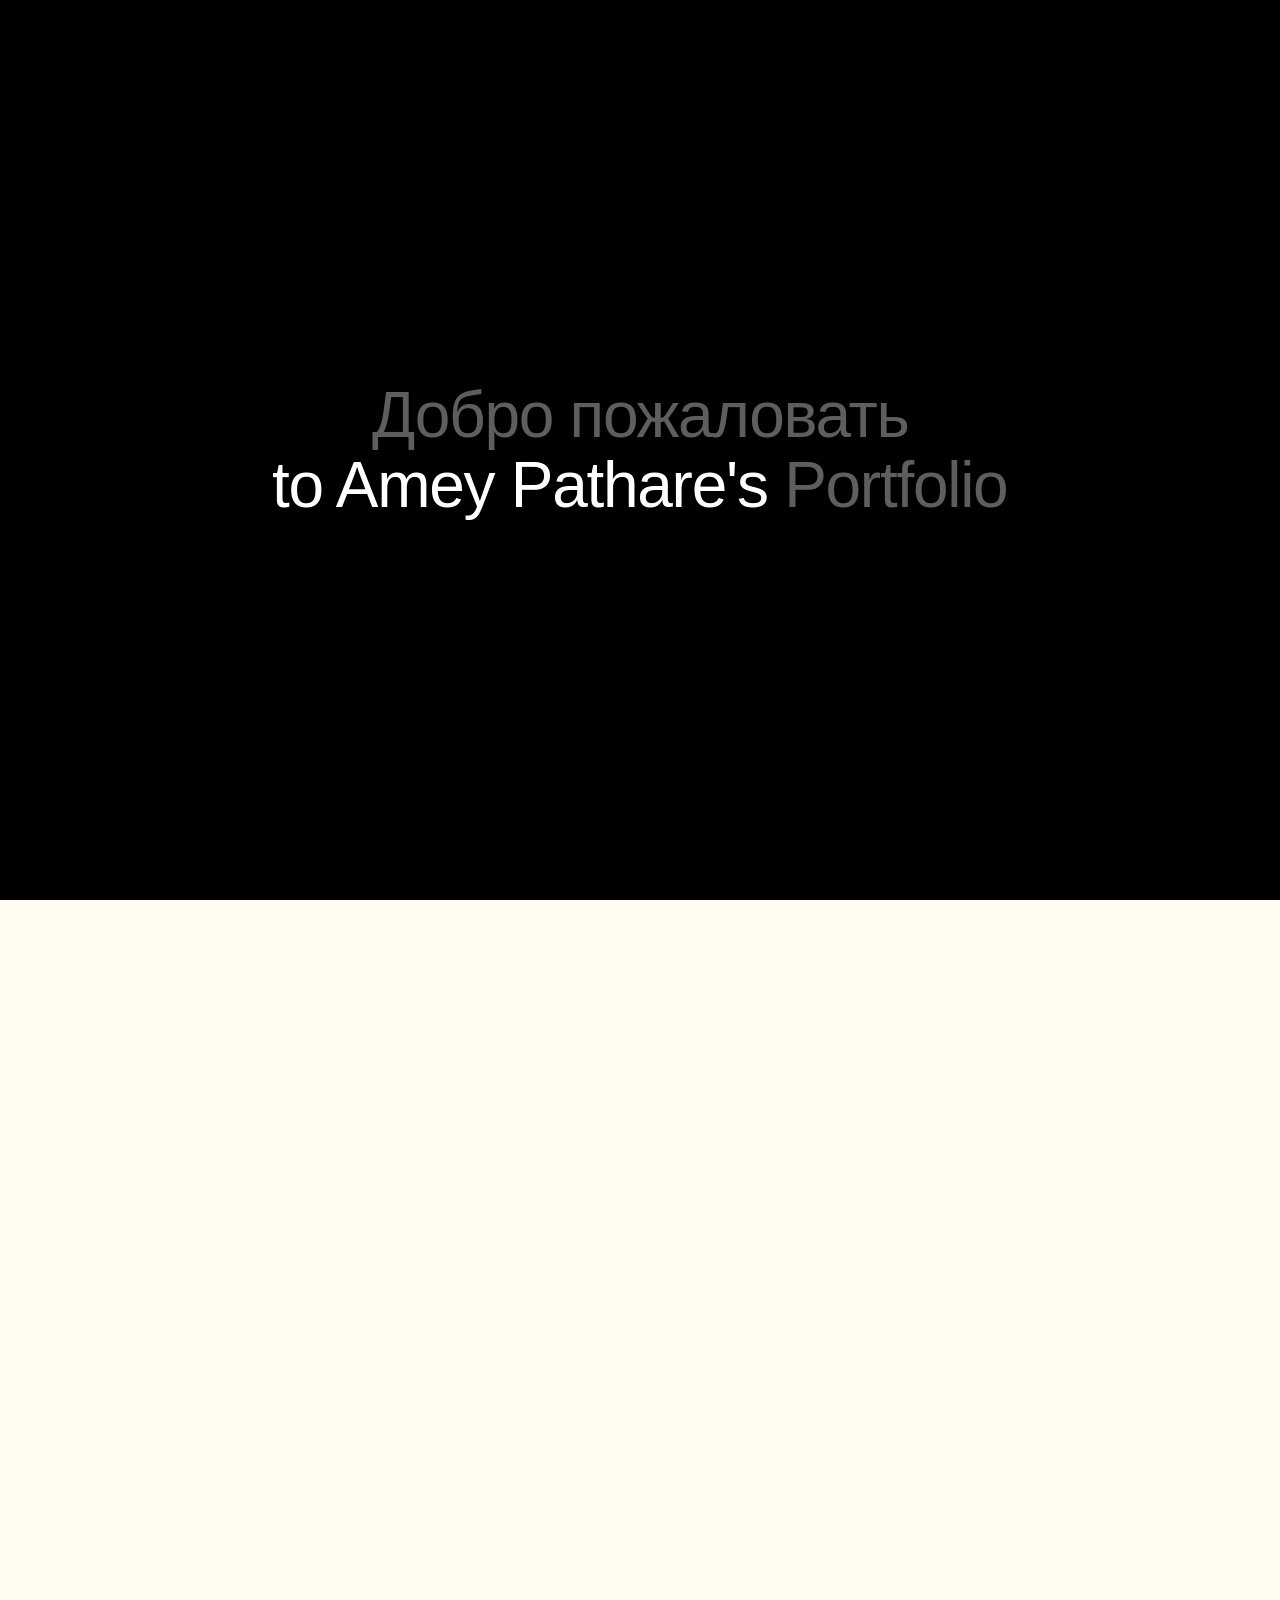
==== commit b1926f1c: "Updates" ====
--- a/index.html
+++ b/index.html
@@ -32,8 +32,8 @@
         y = l.getElementsByTagName(r)[0]; y.parentNode.insertBefore(t, y);
       })(window, document, "clarity", "script", "xxxxxxxxxx");
     </script>
-    <script type="module" crossorigin src="/assets/index-Db5cWJn8.js"></script>
-    <link rel="stylesheet" crossorigin href="/assets/index-CxLPdaHm.css">
+    <script type="module" crossorigin src="/assets/index-DHnT_4h0.js"></script>
+    <link rel="stylesheet" crossorigin href="/assets/index-0qZI8cTK.css">
   </head>
   <body>
     <div id="root"></div>
--- a/assets/index-0qZI8cTK.css
+++ b/assets/index-0qZI8cTK.css
@@ -0,0 +1 @@
+:root{--text:#6b6375;--text-h:#08060d;--bg:#fffcf2;--border:#e5e4e7;--sans:-apple-system, BlinkMacSystemFont, "Inter", "Segoe UI", Roboto, sans-serif;--heading:-apple-system, BlinkMacSystemFont, "Inter", "Segoe UI", Roboto, sans-serif;--mono:ui-monospace, Consolas, monospace;font:16px/145% var(--sans);--lightningcss-light:initial;--lightningcss-dark: ;color-scheme:light;color:var(--text);background:var(--bg);font-synthesis:none;text-rendering:optimizelegibility;-webkit-font-smoothing:antialiased;-moz-osx-font-smoothing:grayscale}*,:before,:after{box-sizing:border-box}html,body{font-family:var(--sans);color:var(--text-h);background:#fffcf2!important}#root{text-align:left;width:100%;max-width:100%;min-height:100vh;margin:0;padding:0;overflow-x:clip;background:0 0!important}h1,h2,h3{font-family:var(--heading);color:var(--text-h);margin:0}p{margin:0}a{color:inherit;text-decoration:none}img{max-width:100%;display:block}.slim-navbar-header{z-index:1000;pointer-events:none;justify-content:center;width:100%;padding:0 24px;display:flex;position:fixed;top:24px;left:0}.slim-navbar-container{pointer-events:auto;border-radius:999px;align-items:center;gap:32px;padding:8px 18px;display:flex;position:relative;box-shadow:0 10px 30px #00000026}.slim-navbar-container:before{content:"";z-index:0;-webkit-backdrop-filter:blur(20px)saturate(160%);background:#ffffffa6;border:1px solid #ffffff40;border-radius:999px;transition:background .3s,border-color .3s;position:absolute;inset:0;overflow:hidden;-webkit-mask-image:-webkit-radial-gradient(#fff,#000)}.slim-brand-avatar,.slim-desktop-nav{z-index:1;position:relative}.slim-brand-avatar{cursor:default;background:0 0;border-radius:50%;flex-shrink:0;justify-content:center;align-items:center;width:36px;height:36px;display:flex;overflow:hidden;box-shadow:0 2px 8px #0000001a}.brand-avatar-img{object-fit:cover;pointer-events:none;width:100%;height:100%}.slim-desktop-nav .slim-nav-list{align-items:center;gap:28px;margin:0;padding:0;list-style:none;display:flex}.slim-nav-link{color:#1a1a1a;cursor:default;filter:blur(1.5px);opacity:.4;font-family:-apple-system,BlinkMacSystemFont,Segoe UI,Roboto,sans-serif;font-size:14px;font-weight:500;text-decoration:none;transition:color .3s,font-weight .3s,filter .3s,opacity .3s}.slim-nav-link.is-active{color:#000;filter:blur();opacity:1;font-weight:600}@media (width<=900px){.slim-navbar-container{gap:16px;padding:6px 12px}.slim-desktop-nav .slim-nav-list{gap:16px}.slim-nav-link{font-size:13px}}@media (width<=600px){.slim-navbar-container{border-radius:24px;flex-direction:column;gap:12px;padding:12px}.slim-desktop-nav .slim-nav-list{flex-wrap:wrap;justify-content:center;gap:12px}}.scroll-card-section{background:0 0;position:relative}.scroll-card-section__exit-bg{z-index:0;pointer-events:none;transition:none;position:absolute;inset:0}.scroll-card-sticky{z-index:2;flex-direction:column;justify-content:center;align-items:center;width:100%;height:100svh;display:flex;position:absolute;top:0;left:0;overflow:hidden}.scroll-card-section__title{text-align:left;text-transform:uppercase;color:#0a0a0a;letter-spacing:normal;white-space:nowrap;z-index:10;pointer-events:none;width:100%;margin:0;padding-left:clamp(24px,6vw,80px);font-family:Inter,Helvetica Neue,Helvetica,Arial,sans-serif;font-size:clamp(24px,5vw,80px);font-weight:500;line-height:1;position:absolute;top:clamp(60px,12vh,160px);left:0}.scroll-card-stage{width:100%;height:calc(100% - 200px);transform-style:preserve-3d;perspective:1400px;margin-top:200px;position:relative}.scroll-card{-webkit-backdrop-filter:none;color:#0f172a;will-change:transform, opacity;cursor:pointer;background:#d0d4cafa;border:1px solid #fffc;border-radius:16px;flex-direction:column;align-items:center;padding:22px 18px 18px;transition:transform .25s ease-out,background .3s;display:flex;position:absolute;top:50%;left:50%;overflow:hidden;box-shadow:0 24px 48px -12px #0f172a1f,inset 0 0 0 1px #ffffffb3,inset 0 2px 4px #ffffffe6}.solid-state .scroll-card{border:1px solid #0000000d;box-shadow:0 12px 40px #0f172a26;-webkit-backdrop-filter:none!important;background:#d0d4ca!important}.scroll-card.is-expanded{cursor:default;clip-path:none;transition:transform .6s cubic-bezier(.16,1,.3,1),opacity .4s,background .3s;box-shadow:0 30px 60px -12px #0006}.card-backdrop{-webkit-backdrop-filter:blur(12px);z-index:9000;opacity:0;background:#0f172a66;animation:.4s ease-out forwards fadeIn;position:fixed;inset:0}@keyframes fadeIn{to{opacity:1}}.scroll-card__icon-wrap,.scroll-card__title,.scroll-card__desc,.scroll-card__image{opacity:var(--content-opacity,1);transition:opacity .1s ease-out}.scroll-card__icon-wrap{isolation:isolate;flex-shrink:0;justify-content:center;align-items:center;width:64px;height:64px;margin-bottom:14px;display:flex;position:relative}.scroll-card__icon-wrap:before{content:"";filter:blur(12px);z-index:-1;pointer-events:none;background:radial-gradient(circle,#fffffff2 0%,#fff6 40%,#0000 75%);position:absolute;inset:-15px}.scroll-card__icon{z-index:1;object-fit:contain;-webkit-user-select:none;user-select:none;filter:drop-shadow(0 3px 8px #32509626);width:auto;max-width:100%;height:auto;max-height:100%;position:relative}.scroll-card__title{text-align:center;color:#0f172a;letter-spacing:-.01em;margin:0 0 8px;font-size:16px;font-weight:700;line-height:1.2}.scroll-card__desc{color:#334155;text-align:center;-webkit-line-clamp:5;line-clamp:5;-webkit-box-orient:vertical;margin:0;font-size:11.5px;line-height:1.45;display:-webkit-box;overflow:hidden}.scroll-card__image{object-position:center;-webkit-user-select:none;user-select:none;width:100%;height:100%;display:block;position:absolute;inset:0}@media (width<=600px){.scroll-card-stage{transform-origin:50%;height:calc(100% - 120px);margin-top:120px;transform:scale(.7)}.scroll-card__icon-wrap{width:52px;height:52px;margin-bottom:10px}.scroll-card__title{font-size:14px}.scroll-card__desc{font-size:10px}.scroll-card-section__title{top:30px}}@media (width<=380px){.scroll-card-stage{transform:scale(.55)}}@media (prefers-reduced-motion:reduce){.scroll-card{transition:none}}.scroll-card-children{z-index:2000;pointer-events:none;transform-origin:50%;width:100%;height:100%;position:absolute;inset:0}.scroll-card__reflection{pointer-events:none;z-index:1;border-radius:inherit;opacity:0;background:radial-gradient(circle at var(--mouse-x,50%) var(--mouse-y,50%), #fff6 0%, #ffffff0d 40%, transparent 80%);mix-blend-mode:overlay;transition:opacity .3s;position:absolute;inset:0}.scroll-card__reflection:after{content:"";border-radius:inherit;mix-blend-mode:overlay;opacity:.6;background-image:url("data:image/svg+xml,%3Csvg viewBox='0 0 200 200' xmlns='http://www.w3.org/2000/svg'%3E%3Cfilter id='noiseFilter'%3E%3CfeTurbulence type='fractalNoise' baseFrequency='0.85' numOctaves='3' stitchTiles='stitch'/%3E%3C/filter%3E%3Crect width='100%25' height='100%25' filter='url(%23noiseFilter)' opacity='0.25'/%3E%3C/svg%3E");position:absolute;inset:0}.scroll-card.is-expanded .scroll-card__reflection{opacity:1}.scroll-card__icon-wrap,.scroll-card__title,.scroll-card__desc,.scroll-card__image{z-index:2;position:relative}.landing-overlay{z-index:9999;background-color:#000;flex-direction:column;justify-content:center;align-items:center;padding:20px;display:flex;position:fixed;inset:0;overflow:hidden}.landing-text-wrapper{text-align:center;will-change:transform, opacity;flex-direction:column;justify-content:center;align-items:center;width:100%;transition:transform .8s cubic-bezier(.4,0,.2,1),opacity .8s ease-in-out;display:flex}.landing-text-wrapper.zoom-out{opacity:0;transform:scale(3)}.line-mask{justify-content:center;width:100%;display:flex;overflow:hidden}.line-content{color:#fff;letter-spacing:-.02em;white-space:nowrap;will-change:transform;font-family:-apple-system,BlinkMacSystemFont,Segoe UI,Roboto,Helvetica,Arial,sans-serif;font-size:clamp(1.5rem,5vw,4.5rem);font-weight:400;line-height:1.1;transition:transform .9s cubic-bezier(.16,1,.3,1)}.from-bottom{transform:translateY(110%)}.from-top{transform:translateY(-110%)}.line-content.in{transform:translateY(0)}.highlight-blue{color:#5d5e60;font-weight:500}.intro-section{box-sizing:border-box;z-index:1;flex-direction:column;justify-content:flex-start;align-items:flex-start;width:100%;height:100svh;padding:clamp(80px,15vh,160px) clamp(24px,6vw,80px) clamp(50px,7vh,90px);display:flex;position:relative;top:0;overflow:hidden;background:0 0!important}.intro-section__title-wrap{width:100%;margin:0 0 clamp(20px,4vh,40px);display:block;position:relative}.intro-section__title{letter-spacing:normal;grid-template-rows:auto auto;grid-template-columns:max-content max-content max-content;align-items:start;margin:0;line-height:1;display:inline-grid;position:relative}.intro-section__title-name-part1{text-transform:uppercase;color:#0a0a0a;letter-spacing:normal;white-space:nowrap;grid-area:1/1;font-family:Inter,Helvetica Neue,Helvetica,Arial,sans-serif;font-size:clamp(28px,7vw,112px);font-weight:500;line-height:1;display:block}.intro-section__title-name-space{text-transform:uppercase;color:#0a0a0a;letter-spacing:normal;white-space:nowrap;grid-area:1/2;font-family:Inter,Helvetica Neue,Helvetica,Arial,sans-serif;font-size:clamp(28px,7vw,112px);font-weight:500;line-height:1;display:block}.intro-section__title-name-part2{text-transform:uppercase;color:#0a0a0a;letter-spacing:normal;white-space:nowrap;grid-area:1/3;font-family:Inter,Helvetica Neue,Helvetica,Arial,sans-serif;font-size:clamp(28px,7vw,112px);font-weight:500;line-height:1;display:block}.intro-section__title-role{text-transform:none;color:#0a0a0a;letter-spacing:.005em;white-space:nowrap;grid-area:2/2/auto/4;margin-top:.1em;font-family:Georgia,Times New Roman,serif;font-size:clamp(22px,5.2vw,82px);font-style:italic;font-weight:400;line-height:.95;display:block}.intro-section__title-role--full{grid-column:1/-1}.intro-section__content{z-index:1;grid-template-columns:1.4fr 1fr;align-items:center;gap:clamp(24px,4vw,80px);width:100%;display:grid;position:relative}.intro-section__description{width:100%;max-width:560px}.intro-section__description p{color:#000;letter-spacing:.005em;word-spacing:.02em;margin:0;font-family:Georgia,Times New Roman,serif;font-size:clamp(12px,1.7vh,20px);line-height:1.65}.intro-section__word{opacity:.15;will-change:opacity;transition:opacity 50ms linear;display:inline}.intro-section__photo-wrap{border-radius:24px;justify-content:center;align-items:center;width:100%;max-height:60vh;display:flex;position:relative}.intro-section__photo{object-fit:cover;object-position:center 25%;filter:grayscale(.15)contrast(1.02);will-change:transform, opacity;border-radius:20px;width:clamp(180px,22vw,360px);height:clamp(220px,50vh,480px);position:relative;box-shadow:0 20px 60px #0a0a0a1f,0 6px 16px #0a0a0a0f}.intro-section__scroll{letter-spacing:.2em;text-transform:uppercase;color:#0a0a0a;z-index:2;align-items:center;gap:8px;font-family:-apple-system,BlinkMacSystemFont,Helvetica Neue,sans-serif;font-size:11px;font-weight:500;display:flex;position:absolute;bottom:clamp(20px,3vh,36px);left:clamp(24px,6vw,80px)}.intro-section__scroll-arrow{font-size:14px;animation:2s ease-in-out infinite intro-scroll-bounce}@keyframes intro-scroll-bounce{0%,to{transform:translateY(0)}50%{transform:translateY(4px)}}@media (width<=900px){.intro-section{height:auto;min-height:100vh;position:relative;top:auto}.intro-section__content{grid-template-columns:1fr;gap:30px}.intro-section__photo-wrap{order:-1;max-height:50vh}.intro-section__title-name-part1,.intro-section__title-name-space,.intro-section__title-name-part2{font-size:clamp(26px,8.5vw,86px)}.intro-section__title-role{font-size:clamp(20px,6.4vw,64px)}}@media (width<=600px){.intro-section{padding:clamp(50px,9vh,80px) 20px clamp(40px,7vh,60px)}.intro-section__title-name-part1,.intro-section__title-name-space,.intro-section__title-name-part2{font-size:clamp(24px,10vw,58px)}.intro-section__title-role{font-size:clamp(19px,8vw,48px)}.intro-section__description p{font-size:clamp(12px,2.5vh,16px);line-height:1.55}.intro-section__photo{width:180px;height:clamp(180px,40vh,280px)}}@media (prefers-reduced-motion:reduce){.intro-section__scroll-arrow{animation:none}.intro-section__word{opacity:1!important}}.value-takeover-wrapper{background:0 0;height:600vh;margin-top:-100vh;position:relative}.value-takeover-panel{background-color:#0e0e0e;background-image:var(--white-noise-texture);z-index:100;will-change:transform, border-radius, left, right, background-position-y;background-repeat:repeat;background-attachment:scroll;height:100svh;position:absolute;top:0;overflow:hidden}.value-takeover-inner{width:100%;height:100%;position:relative}.value-takeover__title{text-transform:uppercase;color:#fff;letter-spacing:normal;z-index:50;pointer-events:none;width:100%;margin:0;padding-left:clamp(24px,6vw,80px);font-family:Inter,Helvetica Neue,Helvetica,Arial,sans-serif;font-size:clamp(24px,5vw,80px);font-weight:500;line-height:1;position:absolute;top:clamp(60px,12vh,160px);left:0}.value-takeover__card-stack{aspect-ratio:16/9;justify-content:center;width:min(92vw,680px);display:flex;position:absolute;top:62%;left:50%;transform:translate(-50%,-50%)}.value-card{transform-origin:top;border-radius:24px;width:100%;height:100%;position:absolute;top:0;left:50%;overflow:hidden}.value-card-image-wrapper{z-index:1;border-radius:24px;width:100%;height:100%;position:relative;overflow:hidden}.value-card-image{object-fit:cover;object-position:center 30%;width:100%;height:100%;display:block}.value-card-overlay{text-align:center;color:#fff;z-index:3;background:radial-gradient(#0000008c 0%,#00000040 50%,#0000 80%);border-radius:24px;flex-direction:column;justify-content:center;align-items:center;padding:40px;display:flex;position:absolute;inset:0}.value-card-title{text-transform:uppercase;letter-spacing:-.02em;color:#fff;text-shadow:0 2px 16px #000000b3;margin:0 0 14px;font-family:-apple-system,BlinkMacSystemFont,Helvetica Neue,Helvetica,Arial,sans-serif;font-size:clamp(1.8rem,3.2vw,3rem);font-weight:800;line-height:1.05}.value-card-description{color:#f5efe3;text-shadow:0 1px 8px #000000b3;text-align:center;max-width:70%;margin:0;font-family:-apple-system,BlinkMacSystemFont,Segoe UI,Roboto,sans-serif;font-size:clamp(.9rem,1.1vw,1.05rem);font-weight:400;line-height:1.5}@media (width<=900px){.value-takeover-wrapper{height:500vh}.value-takeover__card-stack{aspect-ratio:16/9;width:90vw;max-width:780px;top:62%}.value-card,.value-card-image-wrapper,.value-card-overlay{border-radius:20px}.value-card-overlay{padding:28px}.value-card-title{font-size:clamp(1.5rem,5vw,2.2rem)}.value-card-description{max-width:85%;font-size:.9rem}}@media (width<=600px){.value-takeover-wrapper{height:450vh}.value-takeover__card-stack{aspect-ratio:5/4;width:94vw}.value-card,.value-card-image-wrapper,.value-card-overlay{border-radius:16px}.value-card-overlay{padding:22px}.value-card-title{font-size:clamp(1.2rem,6vw,1.8rem)}.value-card-description{max-width:90%;font-size:.85rem}}.tools-sphere-section{z-index:1;background:0 0;width:100%;height:100svh;position:relative;overflow:hidden}.tools-sphere__left-content{z-index:50;pointer-events:none;flex-direction:column;gap:clamp(24px,4vh,40px);width:100%;max-width:42%;padding-left:clamp(24px,6vw,80px);padding-right:clamp(16px,4vw,60px);display:flex;position:absolute;top:clamp(60px,12vh,160px);left:0}.tools-sphere__title{text-transform:uppercase;color:#0a0a0a;letter-spacing:normal;white-space:nowrap;margin:0;font-family:Inter,Helvetica Neue,Helvetica,Arial,sans-serif;font-size:clamp(24px,5vw,80px);font-weight:500;line-height:1;position:relative}.tools-sphere__description{color:#000;letter-spacing:.005em;word-spacing:.02em;border-left:3px solid #575353;max-width:500px;margin:0;padding-left:clamp(16px,2vw,24px);font-family:Georgia,Times New Roman,serif;font-size:clamp(16px,1.8vw,24px);line-height:1.65}.tools-sphere__container{cursor:default;width:58%;height:100%;position:absolute;top:0;left:42%;overflow:hidden}.tools-sphere__circle{pointer-events:none;will-change:transform;z-index:1;border-radius:50%;justify-content:center;align-items:center;display:flex;position:absolute;overflow:hidden;box-shadow:inset -8px -10px 22px #00000026,0 18px 36px #00000026,0 4px 12px #00000014}.tools-sphere__circle:after{content:"";pointer-events:none;z-index:2;background:radial-gradient(#fffffff2 0%,#fff0 80%);border-radius:50%;width:50%;height:30%;position:absolute;top:5%;left:15%;transform:rotate(-35deg)}.tools-sphere__logo{object-fit:contain;pointer-events:none;z-index:1;width:55%;height:55%}@media (width<=900px){.tools-sphere__left-content{max-width:50%}.tools-sphere__title{font-size:clamp(20px,6vw,56px)}.tools-sphere__container{width:50%;left:50%}}@media (width<=600px){.tools-sphere__left-content{max-width:100%;padding-right:20px;top:40px}.tools-sphere__title{font-size:clamp(18px,7vw,42px)}.tools-sphere__description{display:none}.tools-sphere__container{width:80%;left:20%}}.timeline-wrapper{background:0 0;height:800vh;margin-top:-100vh;position:relative}.timeline-section{background-color:#0e0e0e;background-image:var(--white-noise-texture);z-index:100;will-change:transform, border-radius, left, right;box-sizing:border-box;background-repeat:repeat;flex-direction:column;height:100svh;padding:clamp(40px,8vh,100px) clamp(24px,6vw,80px);display:flex;position:absolute;top:0;overflow:hidden}.timeline-header{z-index:10;width:100%;margin-bottom:clamp(20px,4vh,40px);position:relative}.timeline-title{text-transform:uppercase;letter-spacing:normal;color:#fff;margin:0;font-family:Inter,Helvetica Neue,Helvetica,Arial,sans-serif;font-size:clamp(24px,5vw,80px);font-weight:500;line-height:1}.timeline-cards-container{z-index:10;flex:1;width:100%;position:relative}.timeline-card{flex-direction:row;align-items:flex-start;gap:clamp(40px,6vw,100px);width:100%;height:100%;display:flex;position:absolute;top:0;left:0}.timeline-card-left{flex-direction:column;flex:1;justify-content:flex-start;height:100%;display:flex}.timeline-card-text{flex-direction:column;gap:clamp(16px,2.5vh,24px);max-width:600px;display:flex}.timeline-card-heading{letter-spacing:-.02em;color:#fff;margin:0;font-family:Inter,Helvetica Neue,Helvetica,Arial,sans-serif;font-size:clamp(24px,3vw,42px);font-weight:500;line-height:1.1}.timeline-card-description{color:#ffffffb3;margin:0;font-family:Inter,Helvetica Neue,Helvetica,Arial,sans-serif;font-size:clamp(14px,1.4vw,18px);font-weight:400;line-height:1.65}.timeline-card-button{color:#fff;cursor:pointer;background-color:#0000;border:1px solid #fff6;border-radius:999px;justify-content:center;align-self:flex-start;align-items:center;margin-top:8px;padding:12px 24px;font-family:Inter,Helvetica Neue,Helvetica,Arial,sans-serif;font-size:16px;font-weight:400;text-decoration:none;transition:background-color .3s,border-color .3s,color .3s;display:inline-flex;position:relative;overflow:hidden}.timeline-card-button:hover{color:#0e0e0e;background-color:#fff;border-color:#fff}.timeline-card-button-content{z-index:2;position:relative}.timeline-card-ripple{left:var(--ripple-x);top:var(--ripple-y);width:var(--ripple-size,0px);height:var(--ripple-size,0px);opacity:0;pointer-events:none;z-index:1;background-color:#ffffff40;border-radius:50%;transition:transform .4s ease-out,opacity .3s ease-out;position:absolute;transform:translate(-50%,-50%)scale(0)}.timeline-card-ripple.is-active{opacity:1;transform:translate(-50%,-50%)scale(1)}.timeline-card-number{align-items:baseline;gap:8px;margin-top:auto;padding-top:40px;padding-bottom:clamp(20px,4vh,40px);display:flex}.timeline-card-number-current{color:#fff;letter-spacing:-.04em;font-family:Inter,Helvetica Neue,Helvetica,Arial,sans-serif;font-size:clamp(60px,8vw,120px);font-weight:700;line-height:.8}.timeline-card-number-total{color:#ffffff80;letter-spacing:-.02em;font-family:Inter,Helvetica Neue,Helvetica,Arial,sans-serif;font-size:clamp(24px,3vw,36px);font-weight:400}.timeline-card-right{flex:1.2;justify-content:flex-end;align-items:flex-start;display:flex}.tilt-card-wrapper{aspect-ratio:1514/804;cursor:pointer;background-color:#ffffff0d;border-radius:6px;width:100%;max-width:100%;transition:transform .15s ease-out,box-shadow .3s;position:relative;overflow:hidden;box-shadow:0 20px 40px #0006}.tilt-card-wrapper:hover{box-shadow:0 30px 60px #0009}.timeline-card-image-link{width:100%;height:100%;text-decoration:none;display:block}.timeline-card-image-wrapper{width:100%;height:100%;overflow:hidden}.timeline-card-image{object-fit:cover;width:100%;height:100%;transition:transform .3s;transform:scale(1.05)}.tilt-card-glare{pointer-events:none;z-index:2;transition:opacity .2s;position:absolute;inset:0}.timeline-ruler{z-index:20;width:100%;padding:0 clamp(24px,6vw,80px);position:absolute;bottom:clamp(20px,4vh,60px);left:0}.timeline-ruler-track{border-bottom:1px solid #fff3;justify-content:space-between;align-items:flex-end;width:100%;height:40px;display:flex}.timeline-ruler-marker{background-color:#fff3;width:1px;transition:height .3s,background-color .3s}.timeline-ruler-marker.is-major{width:2px}.timeline-ruler-marker.is-active,.timeline-ruler-marker.is-major.is-active{background-color:#fff}@media (width<=900px){.timeline-card{flex-direction:column;align-items:flex-start;gap:40px}.timeline-card-left{order:2;justify-content:flex-start;width:100%;height:auto}.timeline-card-number{margin-top:40px;padding-bottom:0}.timeline-card-right{flex:none;order:1;justify-content:center;width:100%}.tilt-card-wrapper{width:100%}.timeline-title{font-size:clamp(30px,8vw,50px)}}@media (width<=600px){.timeline-section{padding:30px 20px}.timeline-header{top:20px}.timeline-ruler{padding:0 20px;bottom:20px}.timeline-card-number-current{font-size:clamp(50px,15vw,80px)}}.after-hours-wrapper{z-index:1;background-color:#0000;height:350vh;position:relative}.after-hours-sticky{flex-direction:column;height:100vh;padding-top:clamp(40px,8vh,120px);display:flex;position:sticky;top:0;overflow:hidden}.after-hours-header{z-index:20;width:100%;margin-bottom:clamp(20px,4vh,50px);padding-left:clamp(24px,6vw,80px);position:relative}.after-hours-title{text-transform:uppercase;letter-spacing:normal;color:#0a0a0a;margin:0;font-family:Inter,Helvetica Neue,Helvetica,Arial,sans-serif;font-size:clamp(24px,5vw,80px);font-weight:500;line-height:1}.after-hours-track-container{flex:1;width:100%;position:relative}.after-hours-wave-svg{pointer-events:none;z-index:5;width:3000px;height:100%;position:absolute;top:0;left:0}.after-hours-wave-path{fill:none;stroke:#0a0a0a;stroke-width:1.5px}.after-hours-track{will-change:transform;width:3000px;height:100%;position:absolute;top:0;left:0}.after-hours-node{z-index:10;position:absolute}.after-hours-content{text-align:center;flex-direction:column;align-items:center;width:380px;padding-bottom:20px;display:flex;position:absolute;left:50%;transform:translate(-50%)}.node-0 .after-hours-content{bottom:105px}.node-1 .after-hours-content{top:10px}.after-hours-event-title{color:#0a0a0a;margin:0 0 8px;font-family:Georgia,Times New Roman,serif;font-size:22px;font-style:italic;font-weight:400;line-height:1.25}.after-hours-desc{color:#475569;margin:0 0 16px;font-family:-apple-system,BlinkMacSystemFont,Segoe UI,Roboto,sans-serif;font-size:13px;line-height:1.5}.after-hours-button{color:#0a0a0a;cursor:pointer;background-color:#0000;border:1px solid #a0a0a0;border-radius:999px;justify-content:center;align-items:center;padding:10px 20px;font-family:Inter,Helvetica Neue,Helvetica,Arial,sans-serif;font-size:13px;font-weight:400;text-decoration:none;transition:background-color .3s,border-color .3s,color .3s;display:inline-flex;position:relative;overflow:hidden}.after-hours-button:hover{color:#fff;background-color:#0a0a0a;border-color:#0a0a0a}.after-hours-button-content{z-index:2;position:relative}.after-hours-ripple{left:var(--ripple-x);top:var(--ripple-y);width:var(--ripple-size,0px);height:var(--ripple-size,0px);opacity:0;pointer-events:none;z-index:1;background-color:#00000026;border-radius:50%;transition:transform .4s ease-out,opacity .3s ease-out;position:absolute;transform:translate(-50%,-50%)scale(0)}.after-hours-ripple.is-active{opacity:1;transform:translate(-50%,-50%)scale(1)}.beyond-data-wrapper{background:0 0;height:400vh;margin-top:-100vh;position:relative}.beyond-data-panel{background-color:#0e0e0e;background-image:var(--white-noise-texture);z-index:100;will-change:transform, border-radius, left, right, background-position-y;background-repeat:repeat;background-attachment:scroll;height:100svh;position:absolute;top:0;overflow:hidden}.beyond-data-inner{box-sizing:border-box;flex-direction:column;justify-content:center;align-items:flex-start;width:100%;height:100%;padding:clamp(80px,15vh,160px) clamp(24px,6vw,80px) clamp(50px,7vh,90px);display:flex;position:relative}.beyond-data-title{text-transform:uppercase;letter-spacing:normal;color:#fff;margin:0 0 clamp(40px,6vh,80px);font-family:Inter,Helvetica Neue,Helvetica,Arial,sans-serif;font-size:clamp(24px,5vw,80px);font-weight:500;line-height:1}.beyond-data-content{flex-direction:column;max-width:900px;display:flex}.beyond-data-content p{color:#fff;letter-spacing:.005em;word-spacing:.02em;margin:0;font-family:Georgia,Times New Roman,serif;font-size:clamp(12px,1.7vh,20px);line-height:1.65}.beyond-data-word{opacity:.15;will-change:opacity;transition:opacity 50ms linear;display:inline}.contact-folder-wrapper{background:0 0;height:300vh;position:relative}.contact-folder-sticky{box-sizing:border-box;flex-direction:column;justify-content:center;align-items:center;height:100svh;padding-top:clamp(60px,12vh,160px);display:flex;position:sticky;top:0;overflow:visible}.contact-folder-header{z-index:10;width:100%;padding-left:clamp(24px,6vw,80px);position:absolute;top:clamp(40px,8vh,100px);left:0}.contact-folder-title{text-transform:uppercase;letter-spacing:normal;color:#0a0a0a;margin:0;font-family:Inter,Helvetica Neue,Helvetica,Arial,sans-serif;font-size:clamp(24px,5vw,80px);font-weight:500;line-height:1}.contact-folder-stage{flex:1;justify-content:center;align-items:center;width:100%;display:flex;position:relative;overflow:visible}.folder-float{--ff-w:240px;--ff-h:180px;--ff-r:18px;--ff-tab:14px;--ff-back:#3f3f46;--ff-front:#52525b;--ff-paper:#f5f5f5;--ff-item:#fff;--ff-label:#f5f5f5;--ff-spread:200px;--ff-lift:120px;--ff-angle:34deg;--ff-rest:16deg;--ff-open:.52s;--ff-close:.312s;--ff-stagger:45ms;--ff-n:5;--ff-spring:cubic-bezier(.34, 1.57, .64, 1);--ff-ease-out:cubic-bezier(.23, 1, .32, 1);width:var(--ff-w);padding-top:var(--ff-tab);font-family:inherit;font-size:13px;font-weight:500;line-height:1;display:inline-block;position:relative}.folder-float__folder{width:var(--ff-w);height:var(--ff-h);position:relative}.folder-float__back{z-index:0;border-radius:var(--ff-r);background:var(--ff-back);transform-origin:50% 100%;position:absolute;inset:0;transform:perspective(600px)rotateX(8deg)}.folder-float__back:before{content:"";top:calc(-1 * var(--ff-tab));width:42%;height:calc(var(--ff-tab) + var(--ff-r));border-radius:var(--ff-r) var(--ff-r) 0 0;background:inherit;position:absolute;left:0}.folder-float__paper{z-index:1;background:var(--ff-paper);opacity:0;height:50%;transition:transform var(--ff-close) var(--ff-ease-out), opacity var(--ff-close) ease;border-radius:6px;position:absolute;top:10%;left:8%;right:8%;transform:translateY(10px)}.folder-float__front{z-index:2;box-sizing:border-box;border-radius:var(--ff-r);background:linear-gradient(180deg, color-mix(in srgb, var(--ff-front) 92%, #fff), var(--ff-front) 60%);height:76%;color:var(--ff-label);transform:perspective(600px) rotateX(calc(-1 * var(--ff-rest)));transform-origin:50% 100%;transition:transform var(--ff-open) var(--ff-ease-out);flex-direction:column;justify-content:flex-end;gap:5px;padding:14px 16px;display:flex;position:absolute;bottom:0;left:0;right:0;box-shadow:0 -10px 24px #00000047}.folder-float__label{font-size:13px;font-weight:600}.folder-float__sub{opacity:.55;font-size:11px}.folder-float[data-open] .folder-float__front{transform:perspective(600px) rotateX(calc(-1 * var(--ff-angle)))}.folder-float[data-open] .folder-float__paper{opacity:1;transition:transform var(--ff-open) var(--ff-ease-out), opacity .2s ease;transform:translateY(0)}.folder-float__items{top:var(--ff-tab);z-index:1;width:0;height:0;position:absolute;left:50%}.folder-float__item{background:var(--ff-item);cursor:pointer;opacity:0;transform-origin:50%;pointer-events:none;-webkit-tap-highlight-color:transparent;width:64px;height:64px;transition:transform var(--ff-close) var(--ff-ease-out) calc((var(--ff-n) - 1 - var(--i)) * var(--ff-stagger) * .5), opacity .16s ease calc((var(--ff-n) - 1 - var(--i)) * var(--ff-stagger) * .5 + var(--ff-close) * .45), scale .16s var(--ff-ease-out);border:0;border-radius:16px;outline:none;justify-content:center;align-items:center;margin:0;padding:12px;display:flex;position:absolute;top:0;left:50%;transform:translate(-50%,44px)scale(.6);box-shadow:0 8px 20px #00000026}.folder-float__img{object-fit:contain;pointer-events:none;width:100%;height:100%}.folder-float[data-open] .folder-float__item{opacity:1;transform:translate(calc(-50% + var(--x)), var(--y)) rotate(var(--r)) scale(1);pointer-events:auto;transition:transform var(--ff-open) var(--ff-spring) calc(var(--i) * var(--ff-stagger)), opacity .16s ease calc(var(--i) * var(--ff-stagger)), scale .16s var(--ff-ease-out)}.folder-float[data-live] .folder-float__item{cursor:grab;transition:scale .16s var(--ff-ease-out)}.folder-float__item[data-drag]{cursor:grabbing}@media (hover:hover) and (pointer:fine){.folder-float[data-open] .folder-float__item:hover{scale:1.08}}.folder-float[data-open] .folder-float__item:active{scale:.95}.folder-float__item[data-pop]{animation:folder-float-pop .32s var(--ff-ease-out)}@keyframes folder-float-pop{30%{scale:1.1}to{scale:1}}@media (prefers-reduced-motion:reduce){.folder-float__front,.folder-float__paper{transition:opacity .2s}.folder-float[data-open] .folder-float__front{transform:perspective(600px) rotateX(calc(-1 * var(--ff-rest)))}.folder-float__paper{transform:none!important}.folder-float__item{transition:opacity .2s}.folder-float[data-open] .folder-float__item{transition:opacity .2s ease calc(var(--i) * var(--ff-stagger))}}@media (width<=600px){.folder-float{transform-origin:50%;transform:scale(.85)}}
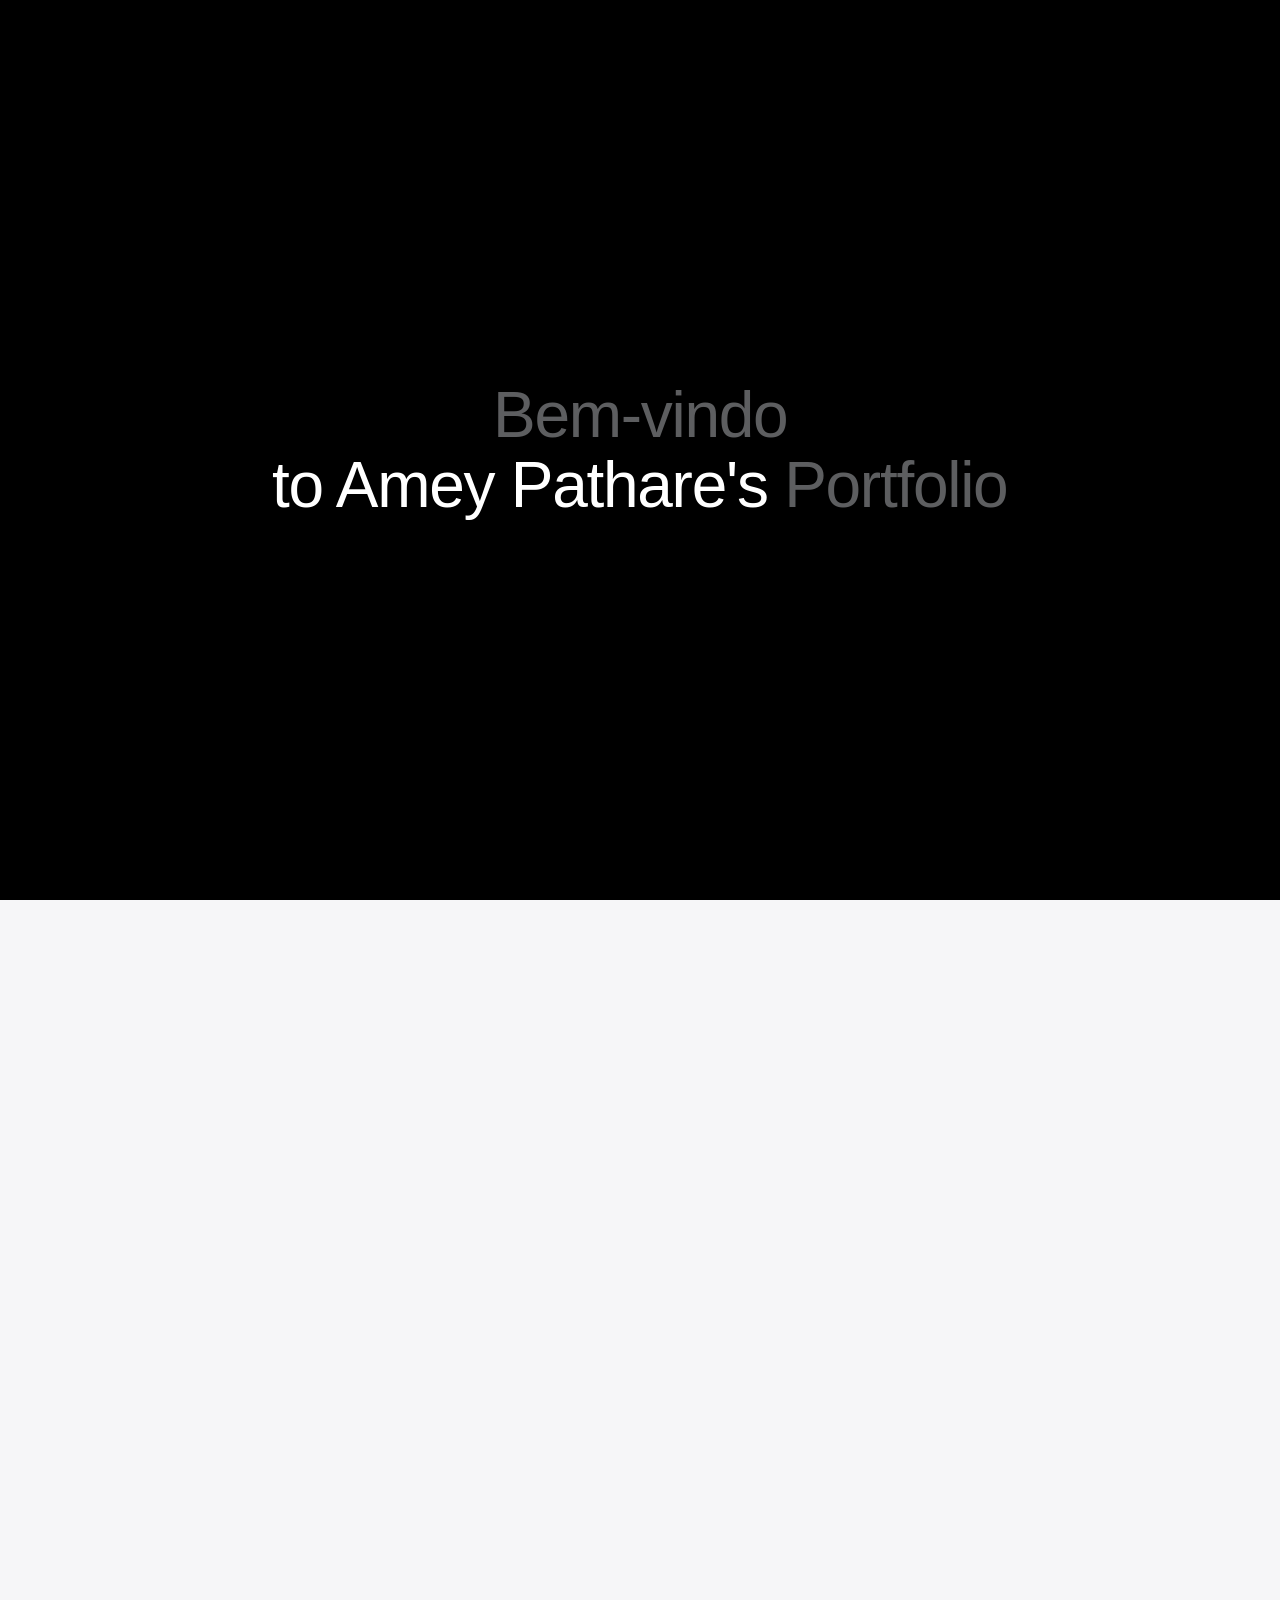
==== commit a06471d3: "Updates" ====
--- a/index.html
+++ b/index.html
@@ -32,8 +32,8 @@
         y = l.getElementsByTagName(r)[0]; y.parentNode.insertBefore(t, y);
       })(window, document, "clarity", "script", "xxxxxxxxxx");
     </script>
-    <script type="module" crossorigin src="/assets/index-DHnT_4h0.js"></script>
-    <link rel="stylesheet" crossorigin href="/assets/index-0qZI8cTK.css">
+    <script type="module" crossorigin src="/assets/index-CAOXFPjb.js"></script>
+    <link rel="stylesheet" crossorigin href="/assets/index-CI3hJmlB.css">
   </head>
   <body>
     <div id="root"></div>
--- a/assets/index-CI3hJmlB.css
+++ b/assets/index-CI3hJmlB.css
@@ -0,0 +1 @@
+:root{--text:#6b6375;--text-h:#08060d;--bg:#f6f6f8;--border:#e5e4e7;--sans:-apple-system, BlinkMacSystemFont, "Inter", "Segoe UI", Roboto, sans-serif;--heading:-apple-system, BlinkMacSystemFont, "Inter", "Segoe UI", Roboto, sans-serif;--mono:ui-monospace, Consolas, monospace;font:16px/145% var(--sans);--lightningcss-light:initial;--lightningcss-dark: ;color-scheme:light;color:var(--text);background:var(--bg);font-synthesis:none;text-rendering:optimizelegibility;-webkit-font-smoothing:antialiased;-moz-osx-font-smoothing:grayscale}*,:before,:after{box-sizing:border-box}html,body{font-family:var(--sans);color:var(--text-h);background:#f6f6f8!important}#root{text-align:left;width:100%;max-width:100%;min-height:100vh;margin:0;padding:0;overflow-x:clip;background:0 0!important}h1,h2,h3{font-family:var(--heading);color:var(--text-h);margin:0}p{margin:0}a{color:inherit;text-decoration:none}img{max-width:100%;display:block}.slim-navbar-header{z-index:1000;pointer-events:none;justify-content:center;width:100%;padding:0 24px;display:flex;position:fixed;top:24px;left:0}.slim-navbar-container{pointer-events:auto;border-radius:999px;align-items:center;gap:32px;padding:8px 18px;display:flex;position:relative;box-shadow:0 10px 30px #00000026}.slim-navbar-container:before{content:"";z-index:0;-webkit-backdrop-filter:blur(20px)saturate(160%);background:#ffffffa6;border:1px solid #ffffff40;border-radius:999px;transition:background .3s,border-color .3s;position:absolute;inset:0;overflow:hidden;-webkit-mask-image:-webkit-radial-gradient(#fff,#000)}.slim-brand-avatar,.slim-desktop-nav{z-index:1;position:relative}.slim-brand-avatar{cursor:default;background:0 0;border-radius:50%;flex-shrink:0;justify-content:center;align-items:center;width:36px;height:36px;display:flex;overflow:hidden;box-shadow:0 2px 8px #0000001a}.brand-avatar-img{object-fit:cover;pointer-events:none;width:100%;height:100%}.slim-desktop-nav .slim-nav-list{align-items:center;gap:28px;margin:0;padding:0;list-style:none;display:flex}.slim-nav-link{color:#1a1a1a;cursor:default;filter:blur(1.5px);opacity:.4;font-family:-apple-system,BlinkMacSystemFont,Segoe UI,Roboto,sans-serif;font-size:14px;font-weight:500;text-decoration:none;transition:color .3s,font-weight .3s,filter .3s,opacity .3s}.slim-nav-link.is-active{color:#000;filter:blur();opacity:1;font-weight:600}@media (width<=900px){.slim-navbar-container{gap:16px;padding:6px 12px}.slim-desktop-nav .slim-nav-list{gap:16px}.slim-nav-link{font-size:13px}}@media (width<=600px){.slim-navbar-container{border-radius:24px;flex-direction:column;gap:12px;padding:12px}.slim-desktop-nav .slim-nav-list{flex-wrap:wrap;justify-content:center;gap:12px}}.scroll-card-section{background:0 0;position:relative}.scroll-card-section__exit-bg{z-index:0;pointer-events:none;transition:none;position:absolute;inset:0}.scroll-card-sticky{z-index:2;flex-direction:column;justify-content:center;align-items:center;width:100%;height:100svh;display:flex;position:absolute;top:0;left:0;overflow:hidden}.scroll-card-section__title{text-align:left;text-transform:uppercase;color:#0a0a0a;letter-spacing:normal;white-space:nowrap;z-index:10;pointer-events:none;width:100%;margin:0;padding-left:clamp(24px,6vw,80px);font-family:Inter,Helvetica Neue,Helvetica,Arial,sans-serif;font-size:clamp(24px,5vw,80px);font-weight:500;line-height:1;position:absolute;top:clamp(60px,12vh,160px);left:0}.scroll-card-stage{width:100%;height:calc(100% - 200px);transform-style:preserve-3d;perspective:1400px;margin-top:200px;position:relative}.scroll-card{-webkit-backdrop-filter:none;color:#1a1a2e;will-change:transform, opacity;cursor:pointer;background:#fffffffa;border:1px solid #0000000d;border-radius:16px;flex-direction:column;align-items:center;padding:22px 18px 18px;transition:transform .25s ease-out,background .3s;display:flex;position:absolute;top:50%;left:50%;overflow:hidden;box-shadow:0 24px 48px -12px #0f172a1f,inset 0 0 0 1px #ffffffb3,inset 0 2px 4px #ffffffe6}.solid-state .scroll-card{border:1px solid #0000000d;box-shadow:0 12px 40px #0f172a26;-webkit-backdrop-filter:none!important;background:#fff!important}.scroll-card.is-expanded{cursor:default;clip-path:none;transition:transform .6s cubic-bezier(.16,1,.3,1),opacity .4s,background .3s;box-shadow:0 30px 60px -12px #0006}.card-backdrop{-webkit-backdrop-filter:blur(12px);z-index:9000;opacity:0;background:#0f172a66;animation:.4s ease-out forwards fadeIn;position:fixed;inset:0}@keyframes fadeIn{to{opacity:1}}.scroll-card__icon-wrap,.scroll-card__title,.scroll-card__desc,.scroll-card__image{opacity:var(--content-opacity,1);transition:opacity .1s ease-out}.scroll-card__icon-wrap{isolation:isolate;flex-shrink:0;justify-content:center;align-items:center;width:64px;height:64px;margin-bottom:14px;display:flex;position:relative}.scroll-card__icon-wrap:before{content:"";filter:blur(12px);z-index:-1;pointer-events:none;background:radial-gradient(circle,#fffffff2 0%,#fff6 40%,#0000 75%);position:absolute;inset:-15px}.scroll-card__icon{z-index:1;object-fit:contain;-webkit-user-select:none;user-select:none;filter:drop-shadow(0 3px 8px #32509626);width:auto;max-width:100%;height:auto;max-height:100%;position:relative}.scroll-card__title{text-align:center;color:#0f172a;letter-spacing:-.01em;margin:0 0 8px;font-size:16px;font-weight:700;line-height:1.2}.scroll-card__desc{color:#000;text-align:center;-webkit-line-clamp:5;line-clamp:5;-webkit-box-orient:vertical;margin:0;font-size:11.5px;line-height:1.45;display:-webkit-box;overflow:hidden}.scroll-card__image{object-position:center;-webkit-user-select:none;user-select:none;width:100%;height:100%;display:block;position:absolute;inset:0}@media (width<=600px){.scroll-card-stage{transform-origin:50%;height:calc(100% - 120px);margin-top:120px;transform:scale(.7)}.scroll-card__icon-wrap{width:52px;height:52px;margin-bottom:10px}.scroll-card__title{font-size:14px}.scroll-card__desc{font-size:10px}.scroll-card-section__title{top:30px}}@media (width<=380px){.scroll-card-stage{transform:scale(.55)}}@media (prefers-reduced-motion:reduce){.scroll-card{transition:none}}.scroll-card-children{z-index:2000;pointer-events:none;transform-origin:50%;width:100%;height:100%;position:absolute;inset:0}.scroll-card__reflection{pointer-events:none;z-index:1;border-radius:inherit;opacity:0;background:radial-gradient(circle at var(--mouse-x,50%) var(--mouse-y,50%), #fff6 0%, #ffffff0d 40%, transparent 80%);mix-blend-mode:overlay;transition:opacity .3s;position:absolute;inset:0}.scroll-card__reflection:after{content:"";border-radius:inherit;mix-blend-mode:overlay;opacity:.6;background-image:url("data:image/svg+xml,%3Csvg viewBox='0 0 200 200' xmlns='http://www.w3.org/2000/svg'%3E%3Cfilter id='noiseFilter'%3E%3CfeTurbulence type='fractalNoise' baseFrequency='0.85' numOctaves='3' stitchTiles='stitch'/%3E%3C/filter%3E%3Crect width='100%25' height='100%25' filter='url(%23noiseFilter)' opacity='0.25'/%3E%3C/svg%3E");position:absolute;inset:0}.scroll-card.is-expanded .scroll-card__reflection{opacity:1}.scroll-card__icon-wrap,.scroll-card__title,.scroll-card__desc,.scroll-card__image{z-index:2;position:relative}.landing-overlay{z-index:9999;background-color:#000;flex-direction:column;justify-content:center;align-items:center;padding:20px;display:flex;position:fixed;inset:0;overflow:hidden}.landing-text-wrapper{text-align:center;will-change:transform, opacity;flex-direction:column;justify-content:center;align-items:center;width:100%;transition:transform .8s cubic-bezier(.4,0,.2,1),opacity .8s ease-in-out;display:flex}.landing-text-wrapper.zoom-out{opacity:0;transform:scale(3)}.line-mask{justify-content:center;width:100%;display:flex;overflow:hidden}.line-content{color:#fff;letter-spacing:-.02em;white-space:nowrap;will-change:transform;font-family:-apple-system,BlinkMacSystemFont,Segoe UI,Roboto,Helvetica,Arial,sans-serif;font-size:clamp(1.5rem,5vw,4.5rem);font-weight:400;line-height:1.1;transition:transform .9s cubic-bezier(.16,1,.3,1)}.from-bottom{transform:translateY(110%)}.from-top{transform:translateY(-110%)}.line-content.in{transform:translateY(0)}.highlight-blue{color:#5d5e60;font-weight:500}.intro-section{box-sizing:border-box;z-index:1;flex-direction:column;justify-content:flex-start;align-items:flex-start;width:100%;height:100svh;padding:clamp(80px,15vh,160px) clamp(24px,6vw,80px) clamp(50px,7vh,90px);display:flex;position:relative;top:0;overflow:hidden;background:0 0!important}.intro-section__title-wrap{width:100%;margin:0 0 clamp(20px,4vh,40px);display:block;position:relative}.intro-section__title{letter-spacing:normal;grid-template-rows:auto auto;grid-template-columns:max-content max-content max-content;align-items:start;margin:0;line-height:1;display:inline-grid;position:relative}.intro-section__title-name-part1{text-transform:uppercase;color:#0a0a0a;letter-spacing:normal;white-space:nowrap;grid-area:1/1;font-family:Inter,Helvetica Neue,Helvetica,Arial,sans-serif;font-size:clamp(28px,7vw,112px);font-weight:500;line-height:1;display:block}.intro-section__title-name-space{text-transform:uppercase;color:#0a0a0a;letter-spacing:normal;white-space:nowrap;grid-area:1/2;font-family:Inter,Helvetica Neue,Helvetica,Arial,sans-serif;font-size:clamp(28px,7vw,112px);font-weight:500;line-height:1;display:block}.intro-section__title-name-part2{text-transform:uppercase;color:#0a0a0a;letter-spacing:normal;white-space:nowrap;grid-area:1/3;font-family:Inter,Helvetica Neue,Helvetica,Arial,sans-serif;font-size:clamp(28px,7vw,112px);font-weight:500;line-height:1;display:block}.intro-section__title-role{text-transform:none;color:#0a0a0a;letter-spacing:.005em;white-space:nowrap;grid-area:2/2/auto/4;margin-top:.1em;font-family:Georgia,Times New Roman,serif;font-size:clamp(22px,5.2vw,82px);font-style:italic;font-weight:400;line-height:.95;display:block}.intro-section__title-role--full{grid-column:1/-1}.intro-section__content{z-index:1;grid-template-columns:1.4fr 1fr;align-items:center;gap:clamp(24px,4vw,80px);width:100%;display:grid;position:relative}.intro-section__description{width:100%;max-width:560px}.intro-section__description p{color:#000;letter-spacing:.005em;word-spacing:.02em;margin:0;font-family:Georgia,Times New Roman,serif;font-size:clamp(12px,1.7vh,20px);line-height:1.65}.intro-section__word{opacity:.15;will-change:opacity;transition:opacity 50ms linear;display:inline}.intro-section__photo-wrap{border-radius:24px;justify-content:center;align-items:center;width:100%;max-height:60vh;display:flex;position:relative}.intro-section__photo{object-fit:cover;object-position:center 25%;filter:grayscale(.15)contrast(1.02);will-change:transform, opacity;border-radius:20px;width:clamp(180px,22vw,360px);height:clamp(220px,50vh,480px);position:relative;box-shadow:0 20px 60px #0a0a0a1f,0 6px 16px #0a0a0a0f}.intro-section__scroll{letter-spacing:.2em;text-transform:uppercase;color:#0a0a0a;z-index:2;align-items:center;gap:8px;font-family:-apple-system,BlinkMacSystemFont,Helvetica Neue,sans-serif;font-size:11px;font-weight:500;display:flex;position:absolute;bottom:clamp(20px,3vh,36px);left:clamp(24px,6vw,80px)}.intro-section__scroll-arrow{font-size:14px;animation:2s ease-in-out infinite intro-scroll-bounce}@keyframes intro-scroll-bounce{0%,to{transform:translateY(0)}50%{transform:translateY(4px)}}@media (width<=900px){.intro-section{height:auto;min-height:100vh;position:relative;top:auto}.intro-section__content{grid-template-columns:1fr;gap:30px}.intro-section__photo-wrap{order:-1;max-height:50vh}.intro-section__title-name-part1,.intro-section__title-name-space,.intro-section__title-name-part2{font-size:clamp(26px,8.5vw,86px)}.intro-section__title-role{font-size:clamp(20px,6.4vw,64px)}}@media (width<=600px){.intro-section{padding:clamp(50px,9vh,80px) 20px clamp(40px,7vh,60px)}.intro-section__title-name-part1,.intro-section__title-name-space,.intro-section__title-name-part2{font-size:clamp(24px,10vw,58px)}.intro-section__title-role{font-size:clamp(19px,8vw,48px)}.intro-section__description p{font-size:clamp(12px,2.5vh,16px);line-height:1.55}.intro-section__photo{width:180px;height:clamp(180px,40vh,280px)}}@media (prefers-reduced-motion:reduce){.intro-section__scroll-arrow{animation:none}.intro-section__word{opacity:1!important}}.value-takeover-wrapper{background:0 0;height:600vh;margin-top:-100vh;position:relative}.value-takeover-panel{background-color:#0e0e0e;background-image:var(--white-noise-texture);z-index:100;will-change:transform, border-radius, left, right, background-position-y;background-repeat:repeat;background-attachment:scroll;height:100svh;position:absolute;top:0;overflow:hidden}.value-takeover-inner{width:100%;height:100%;position:relative}.value-takeover__title{text-transform:uppercase;color:#fff;letter-spacing:normal;z-index:50;pointer-events:none;width:100%;margin:0;padding-left:clamp(24px,6vw,80px);font-family:Inter,Helvetica Neue,Helvetica,Arial,sans-serif;font-size:clamp(24px,5vw,80px);font-weight:500;line-height:1;position:absolute;top:clamp(60px,12vh,160px);left:0}.value-takeover__card-stack{aspect-ratio:16/9;justify-content:center;width:min(92vw,680px);display:flex;position:absolute;top:62%;left:50%;transform:translate(-50%,-50%)}.value-card{transform-origin:top;border-radius:24px;width:100%;height:100%;position:absolute;top:0;left:50%;overflow:hidden}.value-card-image-wrapper{z-index:1;border-radius:24px;width:100%;height:100%;position:relative;overflow:hidden}.value-card-image{object-fit:cover;object-position:center 30%;width:100%;height:100%;display:block}.value-card-overlay{text-align:center;color:#fff;z-index:3;background:radial-gradient(#0000008c 0%,#00000040 50%,#0000 80%);border-radius:24px;flex-direction:column;justify-content:center;align-items:center;padding:40px;display:flex;position:absolute;inset:0}.value-card-title{text-transform:uppercase;letter-spacing:-.02em;color:#fff;text-shadow:0 2px 16px #000000b3;margin:0 0 14px;font-family:-apple-system,BlinkMacSystemFont,Helvetica Neue,Helvetica,Arial,sans-serif;font-size:clamp(1.8rem,3.2vw,3rem);font-weight:800;line-height:1.05}.value-card-description{color:#f5efe3;text-shadow:0 1px 8px #000000b3;text-align:center;max-width:70%;margin:0;font-family:-apple-system,BlinkMacSystemFont,Segoe UI,Roboto,sans-serif;font-size:clamp(.9rem,1.1vw,1.05rem);font-weight:400;line-height:1.5}@media (width<=900px){.value-takeover-wrapper{height:500vh}.value-takeover__card-stack{aspect-ratio:16/9;width:90vw;max-width:780px;top:62%}.value-card,.value-card-image-wrapper,.value-card-overlay{border-radius:20px}.value-card-overlay{padding:28px}.value-card-title{font-size:clamp(1.5rem,5vw,2.2rem)}.value-card-description{max-width:85%;font-size:.9rem}}@media (width<=600px){.value-takeover-wrapper{height:450vh}.value-takeover__card-stack{aspect-ratio:5/4;width:94vw}.value-card,.value-card-image-wrapper,.value-card-overlay{border-radius:16px}.value-card-overlay{padding:22px}.value-card-title{font-size:clamp(1.2rem,6vw,1.8rem)}.value-card-description{max-width:90%;font-size:.85rem}}.tools-sphere-section{z-index:1;background:0 0;width:100%;height:100svh;position:relative;overflow:hidden}.tools-sphere__left-content{z-index:50;pointer-events:none;flex-direction:column;gap:clamp(24px,4vh,40px);width:100%;max-width:42%;padding-left:clamp(24px,6vw,80px);padding-right:clamp(16px,4vw,60px);display:flex;position:absolute;top:clamp(60px,12vh,160px);left:0}.tools-sphere__title{text-transform:uppercase;color:#0a0a0a;letter-spacing:normal;white-space:nowrap;margin:0;font-family:Inter,Helvetica Neue,Helvetica,Arial,sans-serif;font-size:clamp(24px,5vw,80px);font-weight:500;line-height:1;position:relative}.tools-sphere__description{color:#000;letter-spacing:.005em;word-spacing:.02em;border-left:3px solid #575353;max-width:500px;margin:0;padding-left:clamp(16px,2vw,24px);font-family:Georgia,Times New Roman,serif;font-size:clamp(16px,1.8vw,24px);line-height:1.65}.tools-sphere__container{cursor:default;width:58%;height:100%;position:absolute;top:0;left:42%;overflow:hidden}.tools-sphere__circle{pointer-events:none;will-change:transform;z-index:1;border-radius:50%;justify-content:center;align-items:center;display:flex;position:absolute;overflow:hidden;box-shadow:inset -8px -10px 22px #00000026,0 18px 36px #00000026,0 4px 12px #00000014}.tools-sphere__circle:after{content:"";pointer-events:none;z-index:2;background:radial-gradient(#fffffff2 0%,#fff0 80%);border-radius:50%;width:50%;height:30%;position:absolute;top:5%;left:15%;transform:rotate(-35deg)}.tools-sphere__logo{object-fit:contain;pointer-events:none;z-index:1;width:55%;height:55%}@media (width<=900px){.tools-sphere__left-content{max-width:50%}.tools-sphere__title{font-size:clamp(20px,6vw,56px)}.tools-sphere__container{width:50%;left:50%}}@media (width<=600px){.tools-sphere__left-content{max-width:100%;padding-right:20px;top:40px}.tools-sphere__title{font-size:clamp(18px,7vw,42px)}.tools-sphere__description{display:none}.tools-sphere__container{width:80%;left:20%}}.timeline-wrapper{background:0 0;height:800vh;margin-top:-100vh;position:relative}.timeline-section{background-color:#0e0e0e;background-image:var(--white-noise-texture);z-index:100;will-change:transform, border-radius, left, right;box-sizing:border-box;background-repeat:repeat;flex-direction:column;height:100svh;padding:clamp(40px,8vh,100px) clamp(24px,6vw,80px);display:flex;position:absolute;top:0;overflow:hidden}.timeline-header{z-index:10;width:100%;margin-bottom:clamp(20px,4vh,40px);position:relative}.timeline-title{text-transform:uppercase;letter-spacing:normal;color:#fff;margin:0;font-family:Inter,Helvetica Neue,Helvetica,Arial,sans-serif;font-size:clamp(24px,5vw,80px);font-weight:500;line-height:1}.timeline-cards-container{z-index:10;flex:1;width:100%;position:relative}.timeline-card{flex-direction:row;align-items:flex-start;gap:clamp(40px,6vw,100px);width:100%;height:100%;display:flex;position:absolute;top:0;left:0}.timeline-card-left{flex-direction:column;flex:1;justify-content:flex-start;height:100%;display:flex}.timeline-card-text{flex-direction:column;gap:clamp(16px,2.5vh,24px);max-width:600px;display:flex}.timeline-card-heading{letter-spacing:-.02em;color:#fff;margin:0;font-family:Inter,Helvetica Neue,Helvetica,Arial,sans-serif;font-size:clamp(24px,3vw,42px);font-weight:500;line-height:1.1}.timeline-card-description{color:#ffffffb3;margin:0;font-family:Inter,Helvetica Neue,Helvetica,Arial,sans-serif;font-size:clamp(14px,1.4vw,18px);font-weight:400;line-height:1.65}.timeline-card-button{color:#fff;cursor:pointer;background-color:#0000;border:1px solid #fff6;border-radius:999px;justify-content:center;align-self:flex-start;align-items:center;margin-top:8px;padding:12px 24px;font-family:Inter,Helvetica Neue,Helvetica,Arial,sans-serif;font-size:16px;font-weight:400;text-decoration:none;transition:background-color .3s,border-color .3s,color .3s;display:inline-flex;position:relative;overflow:hidden}.timeline-card-button:hover{color:#0e0e0e;background-color:#fff;border-color:#fff}.timeline-card-button-content{z-index:2;position:relative}.timeline-card-ripple{left:var(--ripple-x);top:var(--ripple-y);width:var(--ripple-size,0px);height:var(--ripple-size,0px);opacity:0;pointer-events:none;z-index:1;background-color:#ffffff40;border-radius:50%;transition:transform .4s ease-out,opacity .3s ease-out;position:absolute;transform:translate(-50%,-50%)scale(0)}.timeline-card-ripple.is-active{opacity:1;transform:translate(-50%,-50%)scale(1)}.timeline-card-number{align-items:baseline;gap:8px;margin-top:auto;padding-top:40px;padding-bottom:clamp(20px,4vh,40px);display:flex}.timeline-card-number-current{color:#fff;letter-spacing:-.04em;font-family:Inter,Helvetica Neue,Helvetica,Arial,sans-serif;font-size:clamp(60px,8vw,120px);font-weight:700;line-height:.8}.timeline-card-number-total{color:#ffffff80;letter-spacing:-.02em;font-family:Inter,Helvetica Neue,Helvetica,Arial,sans-serif;font-size:clamp(24px,3vw,36px);font-weight:400}.timeline-card-right{flex:1.2;justify-content:flex-end;align-items:flex-start;display:flex}.tilt-card-wrapper{aspect-ratio:1514/804;cursor:pointer;background-color:#ffffff0d;border-radius:6px;width:100%;max-width:100%;transition:transform .15s ease-out,box-shadow .3s;position:relative;overflow:hidden;box-shadow:0 20px 40px #0006}.tilt-card-wrapper:hover{box-shadow:0 30px 60px #0009}.timeline-card-image-link{width:100%;height:100%;text-decoration:none;display:block}.timeline-card-image-wrapper{width:100%;height:100%;overflow:hidden}.timeline-card-image{object-fit:cover;width:100%;height:100%;transition:transform .3s;transform:scale(1.05)}.tilt-card-glare{pointer-events:none;z-index:2;transition:opacity .2s;position:absolute;inset:0}.timeline-ruler{z-index:20;width:100%;padding:0 clamp(24px,6vw,80px);position:absolute;bottom:clamp(20px,4vh,60px);left:0}.timeline-ruler-track{border-bottom:1px solid #fff3;justify-content:space-between;align-items:flex-end;width:100%;height:40px;display:flex}.timeline-ruler-marker{background-color:#fff3;width:1px;transition:height .3s,background-color .3s}.timeline-ruler-marker.is-major{width:2px}.timeline-ruler-marker.is-active,.timeline-ruler-marker.is-major.is-active{background-color:#fff}@media (width<=900px){.timeline-card{flex-direction:column;align-items:flex-start;gap:40px}.timeline-card-left{order:2;justify-content:flex-start;width:100%;height:auto}.timeline-card-number{margin-top:40px;padding-bottom:0}.timeline-card-right{flex:none;order:1;justify-content:center;width:100%}.tilt-card-wrapper{width:100%}.timeline-title{font-size:clamp(30px,8vw,50px)}}@media (width<=600px){.timeline-section{padding:30px 20px}.timeline-header{top:20px}.timeline-ruler{padding:0 20px;bottom:20px}.timeline-card-number-current{font-size:clamp(50px,15vw,80px)}}.after-hours-wrapper{z-index:1;background-color:#0000;height:350vh;position:relative}.after-hours-sticky{flex-direction:column;height:100vh;padding-top:clamp(40px,8vh,120px);display:flex;position:sticky;top:0;overflow:hidden}.after-hours-header{z-index:20;width:100%;margin-bottom:clamp(20px,4vh,50px);padding-left:clamp(24px,6vw,80px);position:relative}.after-hours-title{text-transform:uppercase;letter-spacing:normal;color:#0a0a0a;margin:0;font-family:Inter,Helvetica Neue,Helvetica,Arial,sans-serif;font-size:clamp(24px,5vw,80px);font-weight:500;line-height:1}.after-hours-track-container{flex:1;width:100%;position:relative}.after-hours-wave-svg{pointer-events:none;z-index:5;width:3000px;height:100%;position:absolute;top:0;left:0}.after-hours-wave-path{fill:none;stroke:#0a0a0a;stroke-width:1.5px}.after-hours-track{will-change:transform;width:3000px;height:100%;position:absolute;top:0;left:0}.after-hours-node{z-index:10;position:absolute}.after-hours-content{text-align:center;flex-direction:column;align-items:center;width:380px;padding-bottom:20px;display:flex;position:absolute;left:50%;transform:translate(-50%)}.node-0 .after-hours-content{bottom:105px}.node-1 .after-hours-content{top:10px}.after-hours-event-title{color:#0a0a0a;margin:0 0 8px;font-family:Georgia,Times New Roman,serif;font-size:22px;font-style:italic;font-weight:400;line-height:1.25}.after-hours-desc{color:#475569;margin:0 0 16px;font-family:-apple-system,BlinkMacSystemFont,Segoe UI,Roboto,sans-serif;font-size:13px;line-height:1.5}.after-hours-button{color:#0a0a0a;cursor:pointer;background-color:#0000;border:1px solid #a0a0a0;border-radius:999px;justify-content:center;align-items:center;padding:10px 20px;font-family:Inter,Helvetica Neue,Helvetica,Arial,sans-serif;font-size:13px;font-weight:400;text-decoration:none;transition:background-color .3s,border-color .3s,color .3s;display:inline-flex;position:relative;overflow:hidden}.after-hours-button:hover{color:#fff;background-color:#0a0a0a;border-color:#0a0a0a}.after-hours-button-content{z-index:2;position:relative}.after-hours-ripple{left:var(--ripple-x);top:var(--ripple-y);width:var(--ripple-size,0px);height:var(--ripple-size,0px);opacity:0;pointer-events:none;z-index:1;background-color:#00000026;border-radius:50%;transition:transform .4s ease-out,opacity .3s ease-out;position:absolute;transform:translate(-50%,-50%)scale(0)}.after-hours-ripple.is-active{opacity:1;transform:translate(-50%,-50%)scale(1)}.beyond-data-wrapper{background:0 0;height:400vh;margin-top:-100vh;position:relative}.beyond-data-panel{background-color:#0e0e0e;background-image:var(--white-noise-texture);z-index:100;will-change:transform, border-radius, left, right, background-position-y;background-repeat:repeat;background-attachment:scroll;height:100svh;position:absolute;top:0;overflow:hidden}.beyond-data-inner{box-sizing:border-box;flex-direction:column;justify-content:center;align-items:flex-start;width:100%;height:100%;padding:clamp(80px,15vh,160px) clamp(24px,6vw,80px) clamp(50px,7vh,90px);display:flex;position:relative}.beyond-data-title{text-transform:uppercase;letter-spacing:normal;color:#fff;margin:0 0 clamp(40px,6vh,80px);font-family:Inter,Helvetica Neue,Helvetica,Arial,sans-serif;font-size:clamp(24px,5vw,80px);font-weight:500;line-height:1}.beyond-data-content{flex-direction:column;max-width:900px;display:flex}.beyond-data-content p{color:#fff;letter-spacing:.005em;word-spacing:.02em;margin:0;font-family:Georgia,Times New Roman,serif;font-size:clamp(12px,1.7vh,20px);line-height:1.65}.beyond-data-word{opacity:.15;will-change:opacity;transition:opacity 50ms linear;display:inline}.contact-folder-wrapper{background:0 0;height:300vh;position:relative}.contact-folder-sticky{box-sizing:border-box;flex-direction:column;justify-content:center;align-items:center;height:100svh;padding-top:clamp(60px,12vh,160px);display:flex;position:sticky;top:0;overflow:visible}.contact-folder-header{z-index:10;width:100%;padding-left:clamp(24px,6vw,80px);position:absolute;top:clamp(40px,8vh,100px);left:0}.contact-folder-title{text-transform:uppercase;letter-spacing:normal;color:#0a0a0a;margin:0;font-family:Inter,Helvetica Neue,Helvetica,Arial,sans-serif;font-size:clamp(24px,5vw,80px);font-weight:500;line-height:1}.contact-folder-stage{flex:1;justify-content:center;align-items:center;width:100%;display:flex;position:relative;overflow:visible}.folder-float{--ff-w:240px;--ff-h:180px;--ff-r:18px;--ff-tab:14px;--ff-back:#3f3f46;--ff-front:#52525b;--ff-paper:#f5f5f5;--ff-item:#fff;--ff-label:#f5f5f5;--ff-spread:200px;--ff-lift:120px;--ff-angle:34deg;--ff-rest:16deg;--ff-open:.52s;--ff-close:.312s;--ff-stagger:45ms;--ff-n:5;--ff-spring:cubic-bezier(.34, 1.57, .64, 1);--ff-ease-out:cubic-bezier(.23, 1, .32, 1);width:var(--ff-w);padding-top:var(--ff-tab);font-family:inherit;font-size:13px;font-weight:500;line-height:1;display:inline-block;position:relative}.folder-float__folder{width:var(--ff-w);height:var(--ff-h);position:relative}.folder-float__back{z-index:0;border-radius:var(--ff-r);background:var(--ff-back);transform-origin:50% 100%;position:absolute;inset:0;transform:perspective(600px)rotateX(8deg)}.folder-float__back:before{content:"";top:calc(-1 * var(--ff-tab));width:42%;height:calc(var(--ff-tab) + var(--ff-r));border-radius:var(--ff-r) var(--ff-r) 0 0;background:inherit;position:absolute;left:0}.folder-float__paper{z-index:1;background:var(--ff-paper);opacity:0;height:50%;transition:transform var(--ff-close) var(--ff-ease-out), opacity var(--ff-close) ease;border-radius:6px;position:absolute;top:10%;left:8%;right:8%;transform:translateY(10px)}.folder-float__front{z-index:2;box-sizing:border-box;border-radius:var(--ff-r);background:linear-gradient(180deg, color-mix(in srgb, var(--ff-front) 92%, #fff), var(--ff-front) 60%);height:76%;color:var(--ff-label);transform:perspective(600px) rotateX(calc(-1 * var(--ff-rest)));transform-origin:50% 100%;transition:transform var(--ff-open) var(--ff-ease-out);flex-direction:column;justify-content:flex-end;gap:5px;padding:14px 16px;display:flex;position:absolute;bottom:0;left:0;right:0;box-shadow:0 -10px 24px #00000047}.folder-float__label{font-size:13px;font-weight:600}.folder-float__sub{opacity:.55;font-size:11px}.folder-float[data-open] .folder-float__front{transform:perspective(600px) rotateX(calc(-1 * var(--ff-angle)))}.folder-float[data-open] .folder-float__paper{opacity:1;transition:transform var(--ff-open) var(--ff-ease-out), opacity .2s ease;transform:translateY(0)}.folder-float__items{top:var(--ff-tab);z-index:1;width:0;height:0;position:absolute;left:50%}.folder-float__item{background:var(--ff-item);cursor:pointer;opacity:0;transform-origin:50%;pointer-events:none;-webkit-tap-highlight-color:transparent;width:64px;height:64px;transition:transform var(--ff-close) var(--ff-ease-out) calc((var(--ff-n) - 1 - var(--i)) * var(--ff-stagger) * .5), opacity .16s ease calc((var(--ff-n) - 1 - var(--i)) * var(--ff-stagger) * .5 + var(--ff-close) * .45), scale .16s var(--ff-ease-out);border:0;border-radius:16px;outline:none;justify-content:center;align-items:center;margin:0;padding:12px;display:flex;position:absolute;top:0;left:50%;transform:translate(-50%,44px)scale(.6);box-shadow:0 8px 20px #00000026}.folder-float__img{object-fit:contain;pointer-events:none;width:100%;height:100%}.folder-float[data-open] .folder-float__item{opacity:1;transform:translate(calc(-50% + var(--x)), var(--y)) rotate(var(--r)) scale(1);pointer-events:auto;transition:transform var(--ff-open) var(--ff-spring) calc(var(--i) * var(--ff-stagger)), opacity .16s ease calc(var(--i) * var(--ff-stagger)), scale .16s var(--ff-ease-out)}.folder-float[data-live] .folder-float__item{cursor:grab;transition:scale .16s var(--ff-ease-out)}.folder-float__item[data-drag]{cursor:grabbing}@media (hover:hover) and (pointer:fine){.folder-float[data-open] .folder-float__item:hover{scale:1.08}}.folder-float[data-open] .folder-float__item:active{scale:.95}.folder-float__item[data-pop]{animation:folder-float-pop .32s var(--ff-ease-out)}@keyframes folder-float-pop{30%{scale:1.1}to{scale:1}}@media (prefers-reduced-motion:reduce){.folder-float__front,.folder-float__paper{transition:opacity .2s}.folder-float[data-open] .folder-float__front{transform:perspective(600px) rotateX(calc(-1 * var(--ff-rest)))}.folder-float__paper{transform:none!important}.folder-float__item{transition:opacity .2s}.folder-float[data-open] .folder-float__item{transition:opacity .2s ease calc(var(--i) * var(--ff-stagger))}}@media (width<=600px){.folder-float{transform-origin:50%;transform:scale(.85)}}
